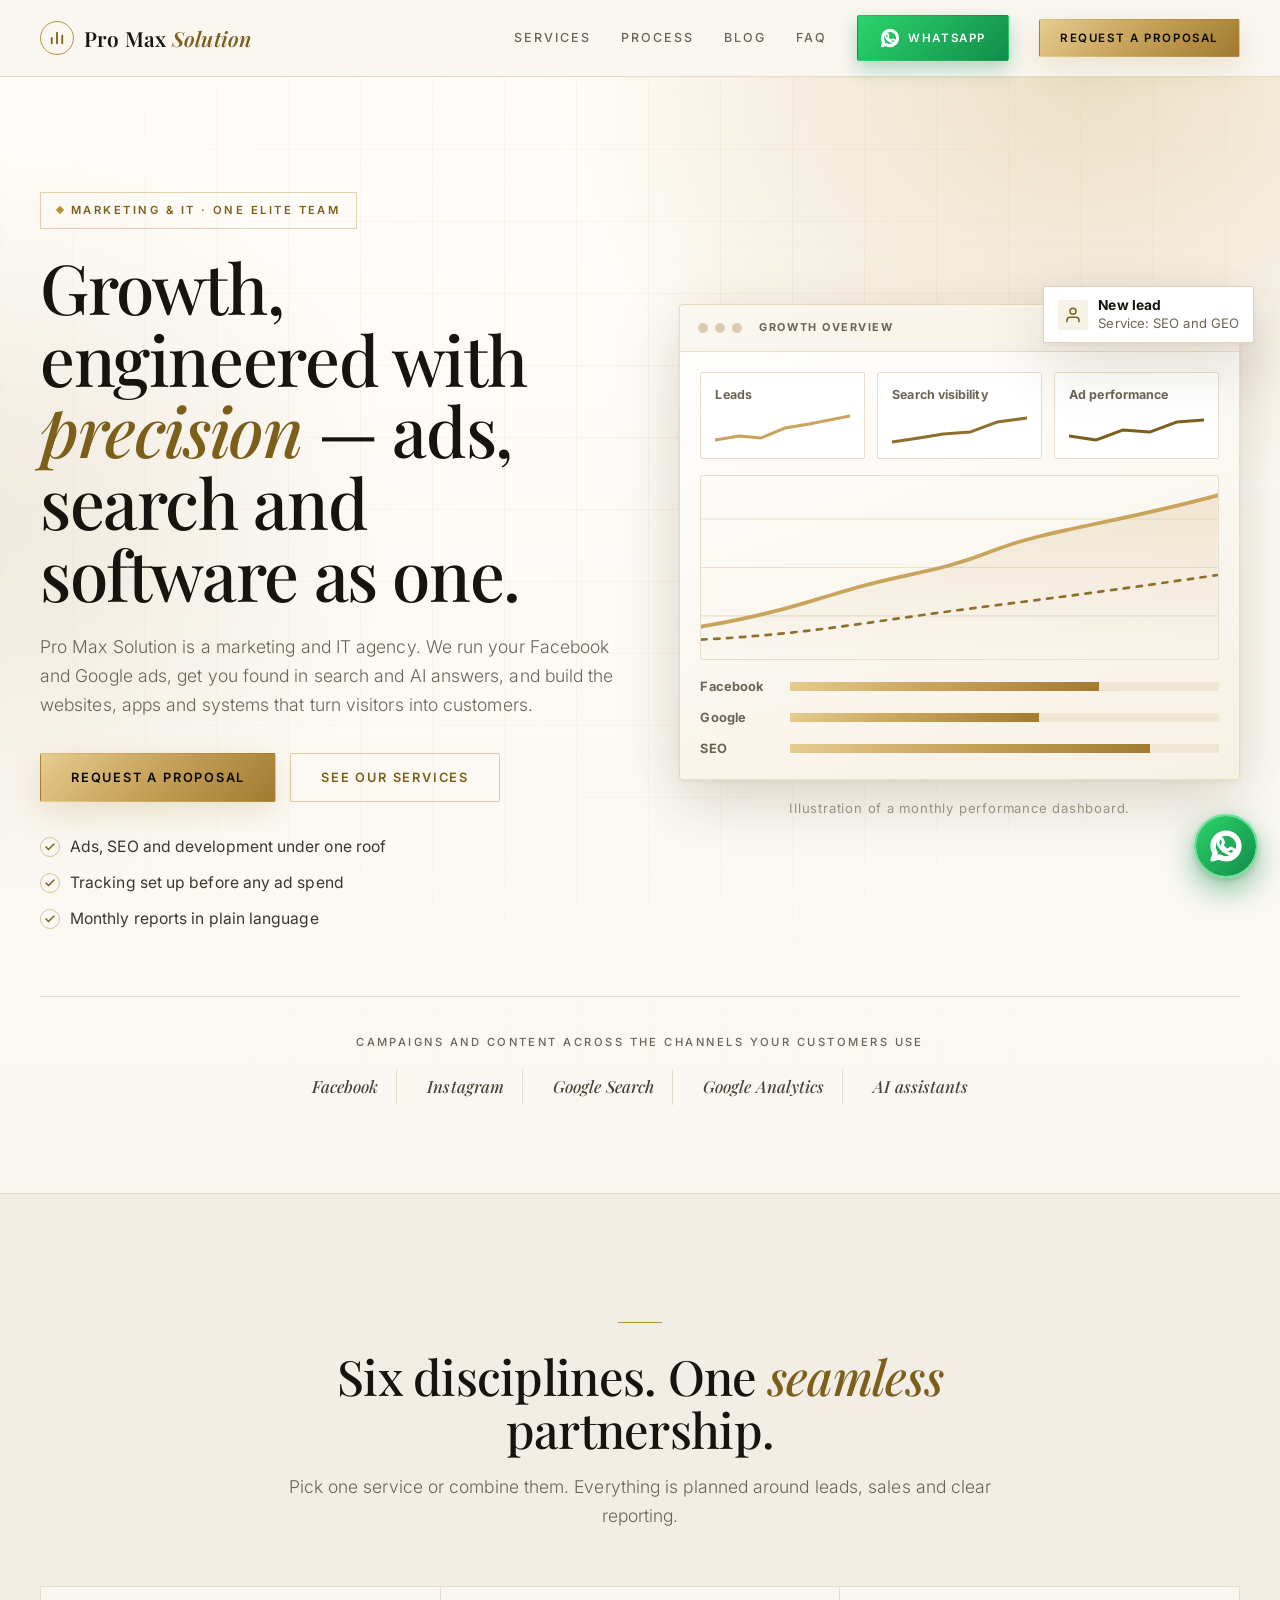
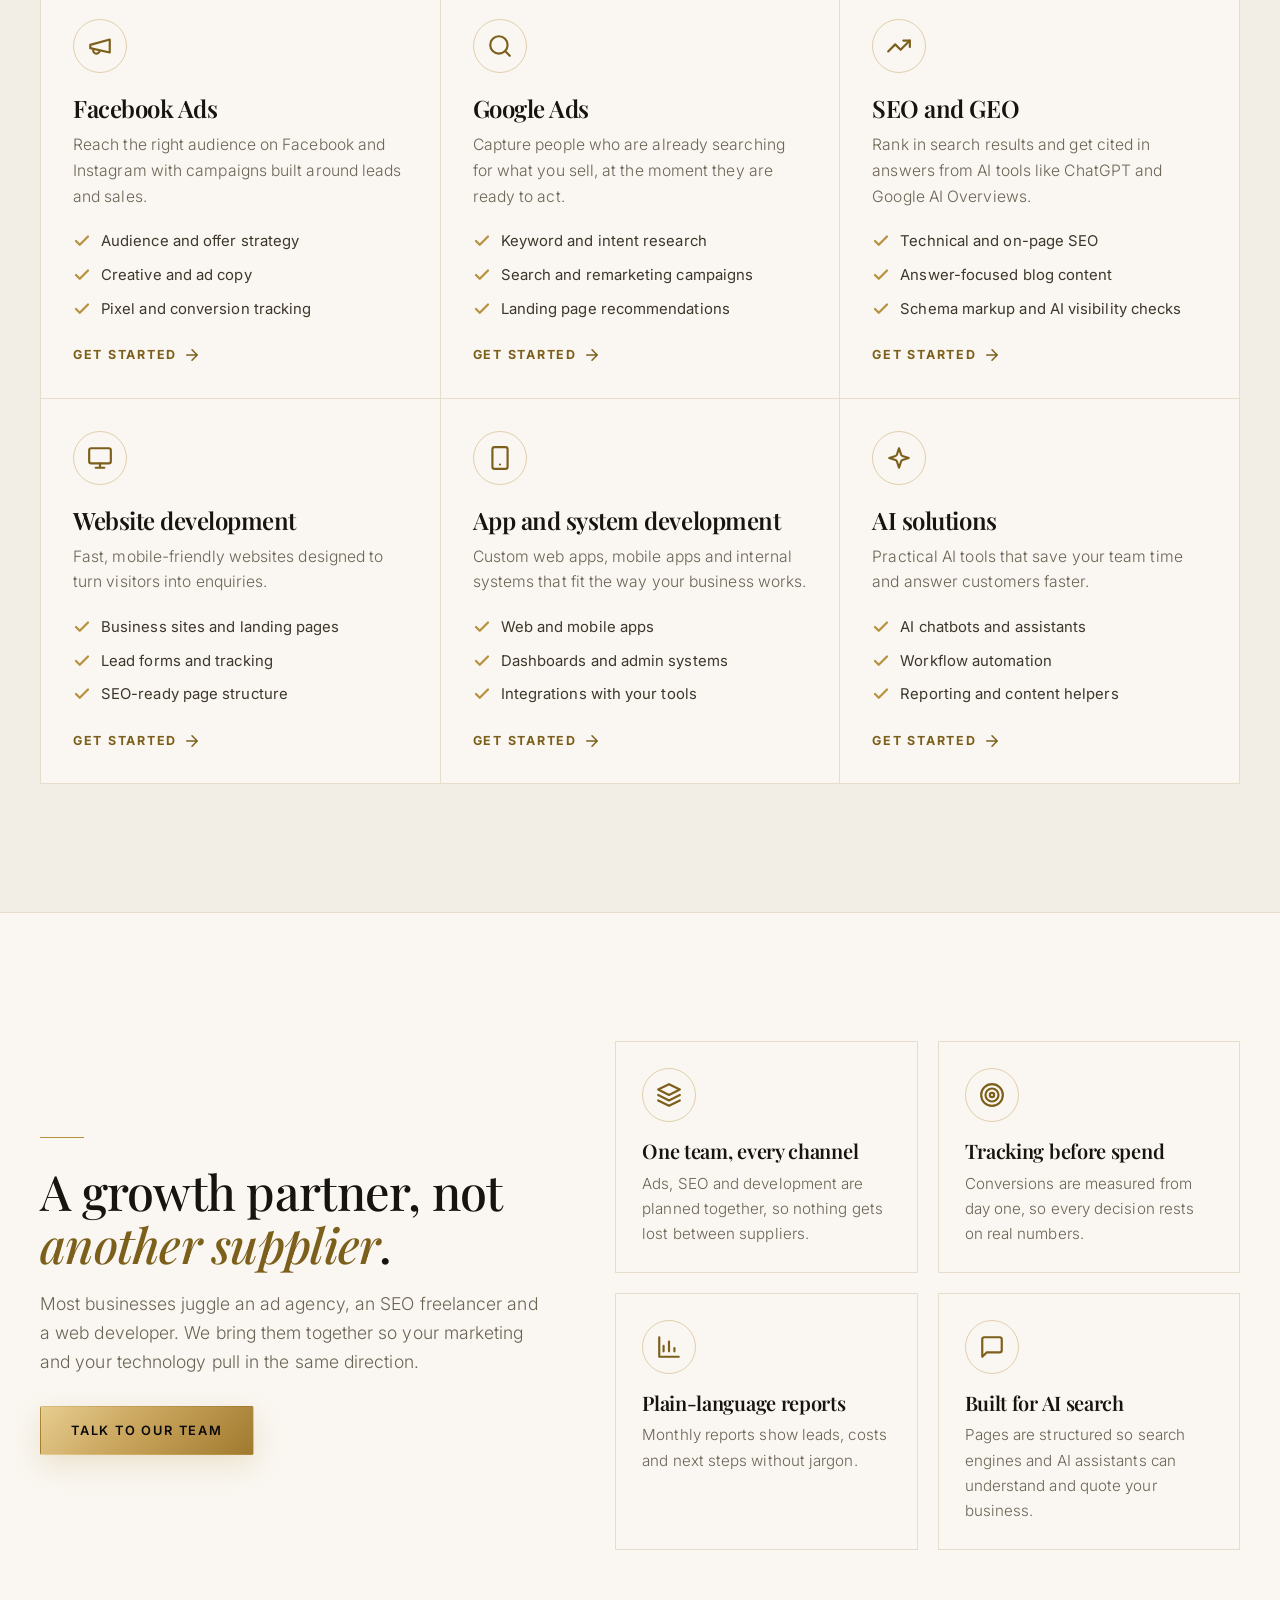
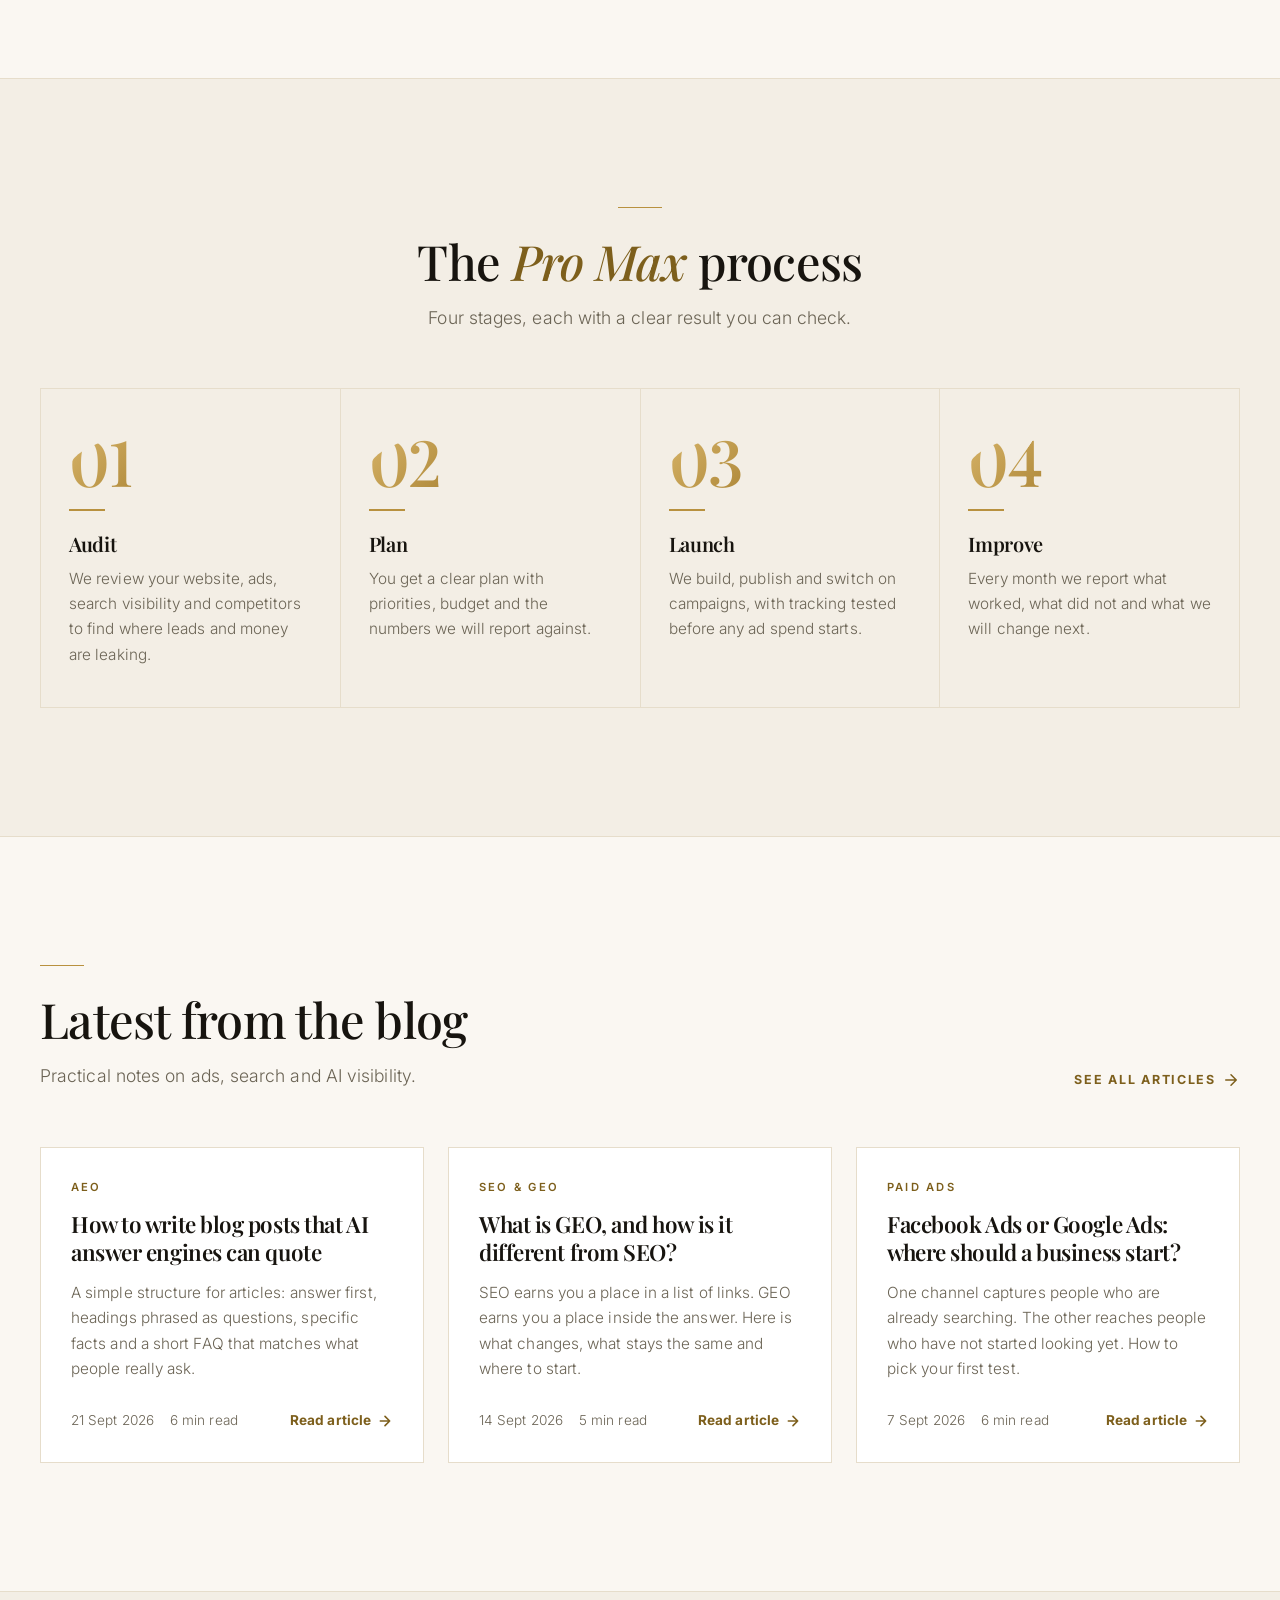
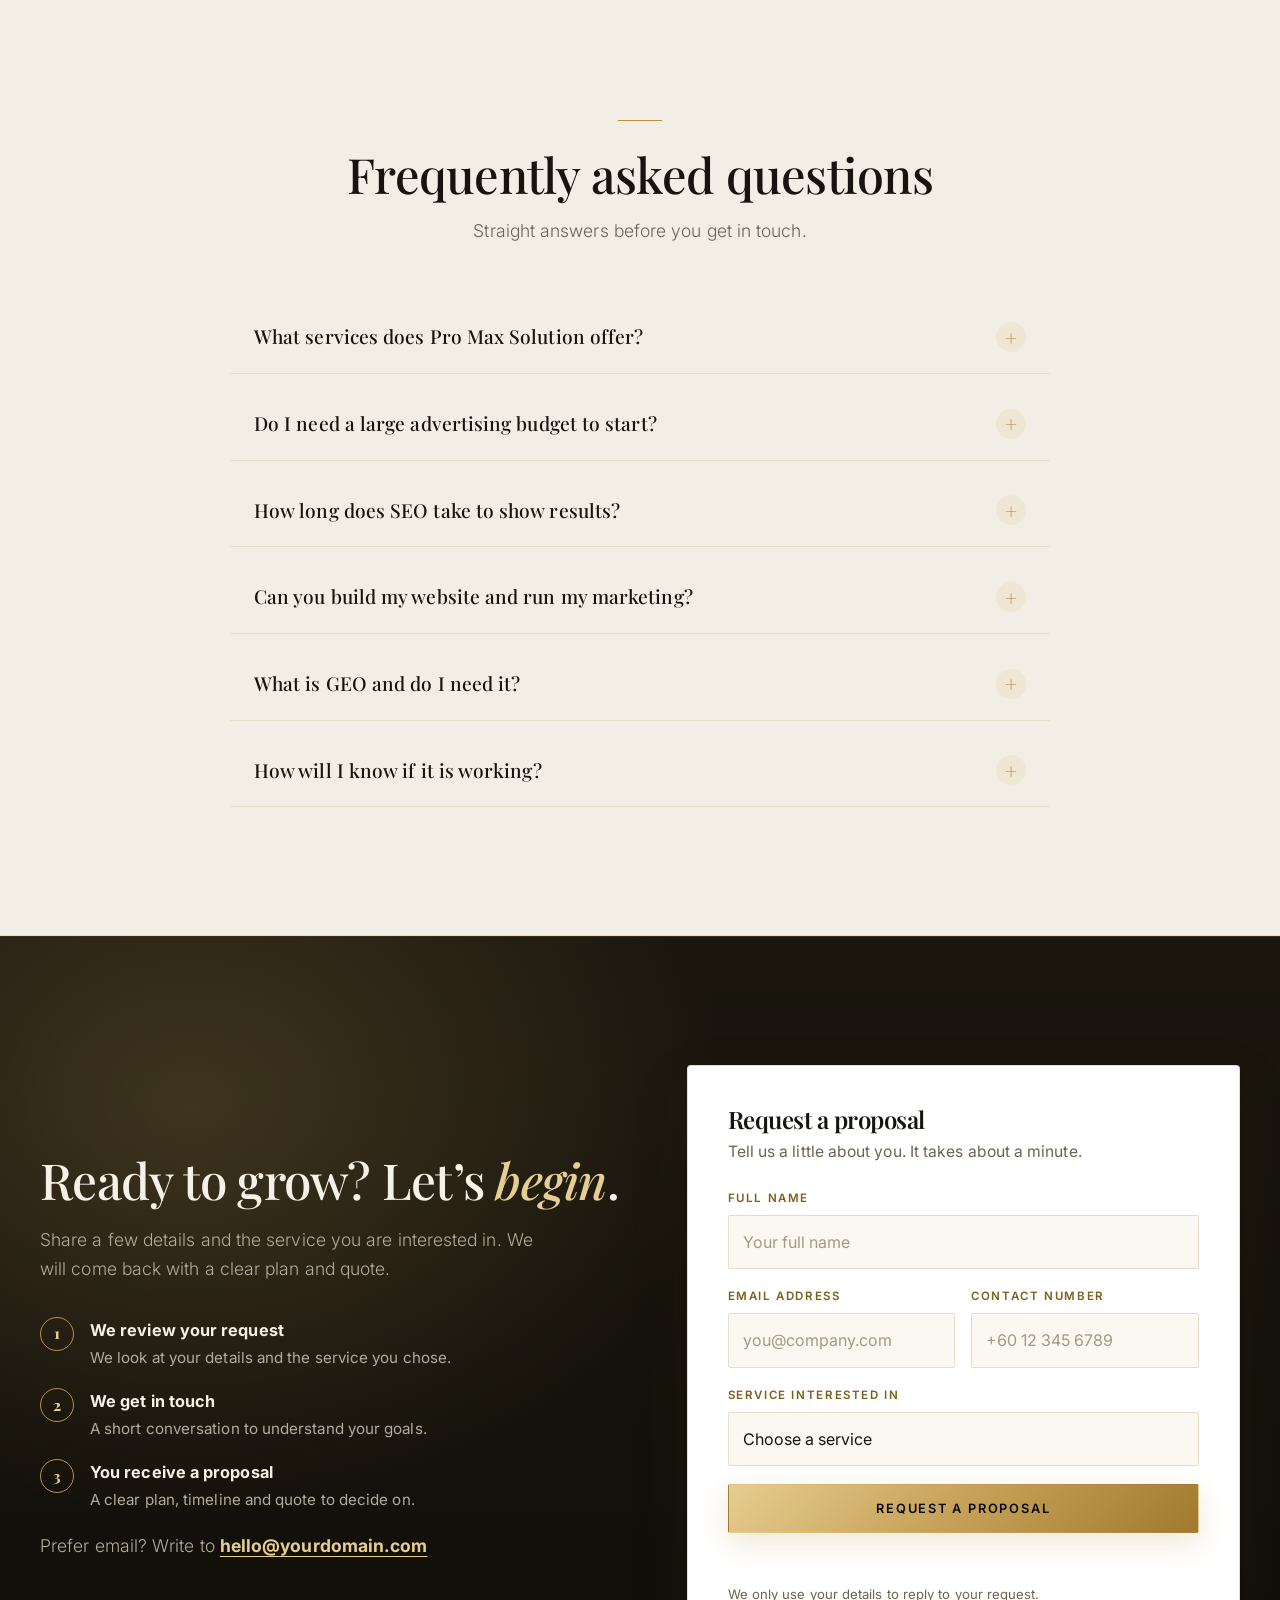
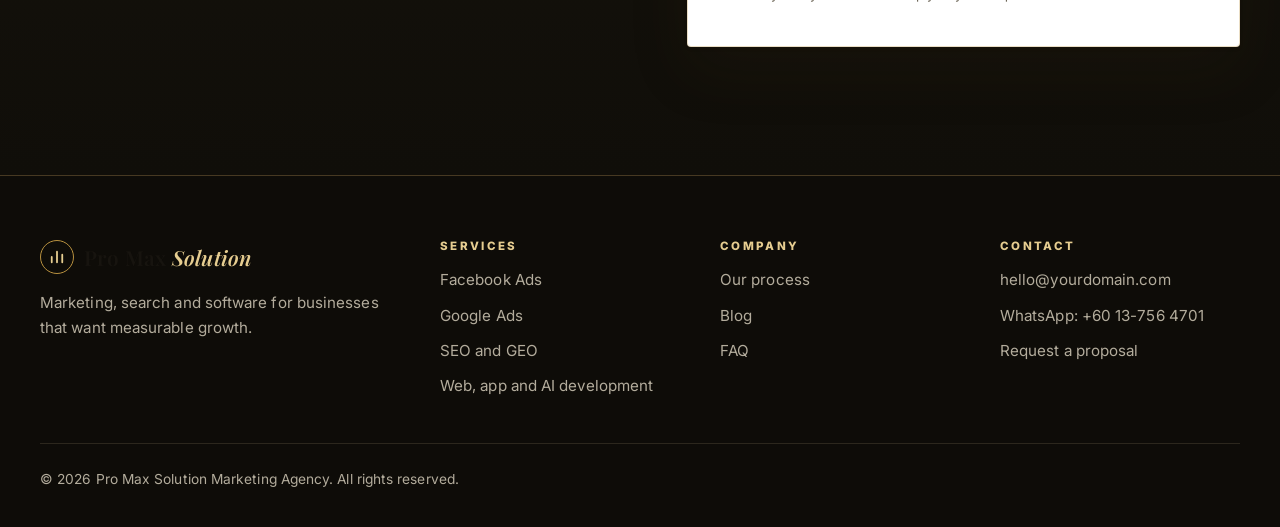
==== promax-website/index.html @ 19b5c24f "Add files via upload" ====
<!DOCTYPE html>
<html lang="en">
<head>
  <meta charset="utf-8">
  <meta name="viewport" content="width=device-width, initial-scale=1">
  <title>Pro Max Solution Marketing Agency | Facebook Ads, Google Ads, SEO and AI Development</title>
  <meta name="description" content="Pro Max Solution Marketing Agency runs Facebook Ads and Google Ads, builds SEO and GEO visibility, and develops websites, apps, systems and AI tools for growing businesses.">
  <link rel="canonical" href="https://www.yourdomain.com/">

  <meta property="og:type" content="website">
  <meta property="og:site_name" content="Pro Max Solution Marketing Agency">
  <meta property="og:title" content="Pro Max Solution Marketing Agency | Facebook Ads, Google Ads, SEO and AI Development">
  <meta property="og:description" content="Pro Max Solution Marketing Agency runs Facebook Ads and Google Ads, builds SEO and GEO visibility, and develops websites, apps, systems and AI tools for growing businesses.">
  <meta property="og:url" content="https://www.yourdomain.com/">
  <meta name="theme-color" content="#faf7f2">

  <link rel="icon" href="data:image/svg+xml,%3Csvg xmlns='http://www.w3.org/2000/svg' viewBox='0 0 64 64'%3E%3Crect width='64' height='64' rx='16' fill='%2308080a' stroke='%23c9a45c' stroke-width='3'/%3E%3Cpath d='M18 46V32M32 46V18M46 46V26' stroke='%23e3c884' stroke-width='6' stroke-linecap='round'/%3E%3C/svg%3E">
  <link rel="preconnect" href="https://fonts.googleapis.com">
  <link rel="preconnect" href="https://fonts.gstatic.com" crossorigin>
  <link href="https://fonts.googleapis.com/css2?family=Inter:wght@300;400;500;600&family=Playfair+Display:ital,wght@0,500;0,600;1,500&display=swap" rel="stylesheet">
  <link rel="stylesheet" href="assets/css/style.css">
  <script type="application/ld+json">
{
  "@context": "https://schema.org",
  "@graph": [
    {
      "@type": "Organization",
      "name": "Pro Max Solution Marketing Agency",
      "url": "https://www.yourdomain.com/",
      "email": "hello@yourdomain.com",
      "description": "Marketing agency offering Facebook Ads, Google Ads, SEO and GEO, and website, app, system and AI development."
    },
    {
      "@type": "FAQPage",
      "mainEntity": [
        {
          "@type": "Question",
          "name": "What services does Pro Max Solution offer?",
          "acceptedAnswer": {
            "@type": "Answer",
            "text": "We run Facebook Ads and Google Ads, provide SEO and GEO, and develop websites, apps, business systems and AI tools."
          }
        },
        {
          "@type": "Question",
          "name": "Do I need a large advertising budget to start?",
          "acceptedAnswer": {
            "@type": "Answer",
            "text": "No. We recommend starting with one channel and a budget large enough to collect useful data, then scaling what works. The right amount depends on your industry and goals."
          }
        },
        {
          "@type": "Question",
          "name": "How long does SEO take to show results?",
          "acceptedAnswer": {
            "@type": "Answer",
            "text": "SEO usually takes months rather than days. Technical fixes can show sooner, while content and authority build over time. We report progress every month so you can see what is changing."
          }
        },
        {
          "@type": "Question",
          "name": "Can you build my website and run my marketing?",
          "acceptedAnswer": {
            "@type": "Answer",
            "text": "Yes. We handle both, so your website is built with tracking, speed and lead capture in mind from the start."
          }
        },
        {
          "@type": "Question",
          "name": "What is GEO and do I need it?",
          "acceptedAnswer": {
            "@type": "Answer",
            "text": "GEO (generative engine optimisation) helps your business get mentioned and cited in answers from AI tools such as ChatGPT and Google's AI Overviews. It builds on SEO and is worth adding if your customers use AI assistants to research what to buy."
          }
        },
        {
          "@type": "Question",
          "name": "How will I know if it is working?",
          "acceptedAnswer": {
            "@type": "Answer",
            "text": "You receive a monthly report in plain language showing leads, cost per lead and the actions we took, plus what we plan to change next."
          }
        }
      ]
    }
  ]
}
  </script>
</head>
<body>
  <a class="skip-link" href="#main">Skip to content</a>

  <header class="site-header">
    <div class="container site-header__inner">
      <a class="brand" href="index.html" aria-label="Pro Max Solution home"><span class="brand__mark" aria-hidden="true"><svg viewBox="0 0 24 24" width="18" height="18" fill="none" stroke="#e3c884" stroke-width="2.4" stroke-linecap="round"><path d="M5 19v-7M12 19V5M19 19V9"/></svg></span><span>Pro Max <b>Solution</b></span></a>
      <button class="nav-toggle" type="button" aria-expanded="false" aria-controls="site-nav">Menu</button>
      <nav class="nav" id="site-nav" aria-label="Main">
        <a href="index.html#services">Services</a>
        <a href="index.html#process">Process</a>
        <a href="blog.html">Blog</a>
        <a href="index.html#faq">FAQ</a>
        <a class="btn btn--whatsapp btn--sm" href="https://wa.me/60137564701?text=Hi%20Pro%20Max%20Solution,%20I%20would%20like%20to%20know%20more%20about%20your%20services." target="_blank" rel="noopener"><svg class="icon" viewBox="0 0 24 24" aria-hidden="true" fill="currentColor"><path d="M17.47 14.38c-.29-.15-1.7-.84-1.96-.93-.26-.1-.46-.15-.65.15-.2.29-.75.93-.92 1.12-.17.2-.34.22-.63.08-.29-.15-1.22-.45-2.32-1.43-.86-.76-1.44-1.71-1.6-2-.17-.29-.02-.45.13-.6.13-.13.29-.34.43-.51.15-.17.2-.29.29-.49.1-.2.05-.37-.02-.51-.08-.15-.65-1.58-.9-2.16-.24-.57-.48-.5-.65-.5-.17-.01-.36-.01-.56-.01s-.51.08-.78.37c-.26.29-1.01.99-1.01 2.42s1.04 2.81 1.18 3c.15.2 2.05 3.13 4.97 4.39.69.3 1.24.48 1.66.61.7.22 1.34.19 1.84.12.56-.08 1.7-.7 1.94-1.37.24-.68.24-1.26.17-1.38-.07-.12-.26-.19-.55-.34z"/><path d="M12.01 2C6.5 2 2 6.48 2 11.98c0 1.87.51 3.63 1.4 5.14L2 22l5.03-1.32a9.98 9.98 0 0 0 4.98 1.32h.01c5.5 0 10-4.48 10-9.98C22.02 6.48 17.52 2 12.01 2zm0 18.18h-.01a8.2 8.2 0 0 1-4.18-1.15l-.3-.18-3.11.82.83-3.02-.2-.31a8.17 8.17 0 0 1-1.26-4.36c0-4.53 3.7-8.22 8.24-8.22 2.2 0 4.27.86 5.83 2.42a8.16 8.16 0 0 1 2.41 5.8c0 4.53-3.71 8.2-8.25 8.2z"/></svg><span>WhatsApp</span></a>
        <a class="btn btn--primary btn--sm" href="index.html#contact">Request a proposal</a>
      </nav>
    </div>
  </header>

  <svg width="0" height="0" style="position:absolute" aria-hidden="true" focusable="false"><defs><symbol id="i-megaphone" viewBox="0 0 24 24"><path d="m3 11 18-5v12L3 14v-3z"/><path d="M11.6 16.8a3 3 0 1 1-5.8-1.6"/></symbol><symbol id="i-search" viewBox="0 0 24 24"><circle cx="11" cy="11" r="8"/><path d="m21 21-4.3-4.3"/></symbol><symbol id="i-trend" viewBox="0 0 24 24"><polyline points="22 7 13.5 15.5 8.5 10.5 2 17"/><polyline points="16 7 22 7 22 13"/></symbol><symbol id="i-monitor" viewBox="0 0 24 24"><rect width="20" height="14" x="2" y="3" rx="2"/><path d="M8 21h8M12 17v4"/></symbol><symbol id="i-phone" viewBox="0 0 24 24"><rect width="14" height="20" x="5" y="2" rx="2"/><path d="M12 18h.01"/></symbol><symbol id="i-sparkles" viewBox="0 0 24 24"><path d="m12 3-1.9 5.8a2 2 0 0 1-1.3 1.3L3 12l5.8 1.9a2 2 0 0 1 1.3 1.3L12 21l1.9-5.8a2 2 0 0 1 1.3-1.3L21 12l-5.8-1.9a2 2 0 0 1-1.3-1.3z"/></symbol><symbol id="i-layers" viewBox="0 0 24 24"><path d="m12 2 10 5-10 5L2 7l10-5z"/><path d="m2 17 10 5 10-5"/><path d="m2 12 10 5 10-5"/></symbol><symbol id="i-target" viewBox="0 0 24 24"><circle cx="12" cy="12" r="10"/><circle cx="12" cy="12" r="6"/><circle cx="12" cy="12" r="2"/></symbol><symbol id="i-chart" viewBox="0 0 24 24"><path d="M3 3v18h18"/><path d="M7 16v-5M12 16V7M17 16v-3"/></symbol><symbol id="i-chat" viewBox="0 0 24 24"><path d="M21 15a2 2 0 0 1-2 2H7l-4 4V5a2 2 0 0 1 2-2h14a2 2 0 0 1 2 2z"/></symbol><symbol id="i-check" viewBox="0 0 24 24"><polyline points="20 6 9 17 4 12"/></symbol><symbol id="i-arrow" viewBox="0 0 24 24"><path d="M5 12h14M12 5l7 7-7 7"/></symbol><symbol id="i-user" viewBox="0 0 24 24"><path d="M20 21v-2a4 4 0 0 0-4-4H8a4 4 0 0 0-4 4v2"/><circle cx="12" cy="7" r="4"/></symbol></defs></svg>

  <main id="main">
    <section class="hero" aria-labelledby="hero-title">
      <div class="container">
        <div class="hero__grid">
          <div>
            <span class="badge">Marketing &amp; IT · One Elite Team</span>
            <h1 id="hero-title">Growth, engineered with <em>precision</em> &mdash; ads, search and software as one.</h1>
            <p class="hero__lead">Pro Max Solution is a marketing and IT agency. We run your Facebook and Google ads, get you found in search and AI answers, and build the websites, apps and systems that turn visitors into customers.</p>
            <div class="hero__actions">
              <a class="btn btn--primary" href="#contact">Request a proposal</a>
              <a class="btn btn--secondary" href="#services">See our services</a>
            </div>
            <ul class="checks">
              <li><svg class="icon" aria-hidden="true"><use href="#i-check"/></svg>Ads, SEO and development under one roof</li>
              <li><svg class="icon" aria-hidden="true"><use href="#i-check"/></svg>Tracking set up before any ad spend</li>
              <li><svg class="icon" aria-hidden="true"><use href="#i-check"/></svg>Monthly reports in plain language</li>
            </ul>
          </div>
          <div class="hero__visual">
            <div class="mock" role="img" aria-label="Illustration of a marketing performance dashboard">
              <div class="mock__bar"><i></i><i></i><i></i><em>Growth overview</em></div>
              <div class="mock__body">
                <div class="mock__tiles">
                  <div class="tile"><span class="tile__label">Leads</span>
                    <svg viewBox="0 0 100 34" preserveAspectRatio="none"><polyline points="0,28 18,24 34,26 52,16 70,12 100,4" fill="none" stroke="#c9a45c" stroke-width="3" stroke-linecap="round" stroke-linejoin="round"/></svg></div>
                  <div class="tile"><span class="tile__label">Search visibility</span>
                    <svg viewBox="0 0 100 34" preserveAspectRatio="none"><polyline points="0,30 20,26 38,22 58,20 78,10 100,6" fill="none" stroke="#8f6f2d" stroke-width="3" stroke-linecap="round" stroke-linejoin="round"/></svg></div>
                  <div class="tile"><span class="tile__label">Ad performance</span>
                    <svg viewBox="0 0 100 34" preserveAspectRatio="none"><polyline points="0,24 20,28 40,18 60,20 80,10 100,8" fill="none" stroke="#7d5f1c" stroke-width="3" stroke-linecap="round" stroke-linejoin="round"/></svg></div>
                </div>
                <svg class="mock__chart" viewBox="0 0 480 170">
                  <defs><linearGradient id="mock-fill" x1="0" x2="0" y1="0" y2="1"><stop offset="0" stop-color="#c9a45c" stop-opacity=".22"/><stop offset="1" stop-color="#c9a45c" stop-opacity="0"/></linearGradient></defs>
                  <g stroke="#e9dfca" stroke-width="1"><path d="M0 40H480M0 85H480M0 130H480"/></g>
                  <path d="M0 140C60 130 90 120 140 105S220 90 270 70S380 45 480 18V170H0Z" fill="url(#mock-fill)"/>
                  <path d="M0 140C60 130 90 120 140 105S220 90 270 70S380 45 480 18" fill="none" stroke="#c9a45c" stroke-width="3.5" stroke-linecap="round"/>
                  <path d="M0 152C80 148 130 140 200 130S330 114 480 92" fill="none" stroke="#8f6f2d" stroke-width="2.5" stroke-dasharray="5 7" stroke-linecap="round"/>
                </svg>
                <div class="mock__bars">
                  <div class="mock__bar-row">Facebook<div class="mock__track"><b style="width:72%"></b></div></div>
                  <div class="mock__bar-row">Google<div class="mock__track"><b style="width:58%"></b></div></div>
                  <div class="mock__bar-row">SEO<div class="mock__track"><b style="width:84%"></b></div></div>
                </div>
              </div>
            </div>
            <div class="float-chip float-chip--a" aria-hidden="true"><svg class="icon" aria-hidden="true"><use href="#i-user"/></svg><div><strong>New lead</strong><span>Service: SEO and GEO</span></div></div>
            <p class="hero__caption">Illustration of a monthly performance dashboard.</p>
          </div>
        </div>

        <div class="strip">
          <p>Campaigns and content across the channels your customers use</p>
          <ul>
            <li>Facebook</li>
            <li>Instagram</li>
            <li>Google Search</li>
            <li>Google Analytics</li>
            <li>AI assistants</li>
          </ul>
        </div>
      </div>
    </section>

    <section class="section section--soft" id="services" aria-labelledby="services-title">
      <div class="container">
        <div class="section__head">
          <h2 id="services-title">Six disciplines. One <em>seamless</em> partnership.</h2>
          <p>Pick one service or combine them. Everything is planned around leads, sales and clear reporting.</p>
        </div>
        <div class="svc-grid">
          <article class="svc">
            <div class="icon-tile"><svg class="icon" aria-hidden="true"><use href="#i-megaphone"/></svg></div>
            <h3>Facebook Ads</h3>
            <p>Reach the right audience on Facebook and Instagram with campaigns built around leads and sales.</p>
            <ul>
              <li><svg class="icon" aria-hidden="true"><use href="#i-check"/></svg><span>Audience and offer strategy</span></li>
              <li><svg class="icon" aria-hidden="true"><use href="#i-check"/></svg><span>Creative and ad copy</span></li>
              <li><svg class="icon" aria-hidden="true"><use href="#i-check"/></svg><span>Pixel and conversion tracking</span></li>
            </ul>
            <a class="text-link" href="#contact">Get started<svg class="icon" viewBox="0 0 24 24" aria-hidden="true"><path d="M5 12h14M12 5l7 7-7 7"/></svg></a>
          </article>
          <article class="svc">
            <div class="icon-tile"><svg class="icon" aria-hidden="true"><use href="#i-search"/></svg></div>
            <h3>Google Ads</h3>
            <p>Capture people who are already searching for what you sell, at the moment they are ready to act.</p>
            <ul>
              <li><svg class="icon" aria-hidden="true"><use href="#i-check"/></svg><span>Keyword and intent research</span></li>
              <li><svg class="icon" aria-hidden="true"><use href="#i-check"/></svg><span>Search and remarketing campaigns</span></li>
              <li><svg class="icon" aria-hidden="true"><use href="#i-check"/></svg><span>Landing page recommendations</span></li>
            </ul>
            <a class="text-link" href="#contact">Get started<svg class="icon" viewBox="0 0 24 24" aria-hidden="true"><path d="M5 12h14M12 5l7 7-7 7"/></svg></a>
          </article>
          <article class="svc">
            <div class="icon-tile"><svg class="icon" aria-hidden="true"><use href="#i-trend"/></svg></div>
            <h3>SEO and GEO</h3>
            <p>Rank in search results and get cited in answers from AI tools like ChatGPT and Google AI Overviews.</p>
            <ul>
              <li><svg class="icon" aria-hidden="true"><use href="#i-check"/></svg><span>Technical and on-page SEO</span></li>
              <li><svg class="icon" aria-hidden="true"><use href="#i-check"/></svg><span>Answer-focused blog content</span></li>
              <li><svg class="icon" aria-hidden="true"><use href="#i-check"/></svg><span>Schema markup and AI visibility checks</span></li>
            </ul>
            <a class="text-link" href="#contact">Get started<svg class="icon" viewBox="0 0 24 24" aria-hidden="true"><path d="M5 12h14M12 5l7 7-7 7"/></svg></a>
          </article>
          <article class="svc">
            <div class="icon-tile"><svg class="icon" aria-hidden="true"><use href="#i-monitor"/></svg></div>
            <h3>Website development</h3>
            <p>Fast, mobile-friendly websites designed to turn visitors into enquiries.</p>
            <ul>
              <li><svg class="icon" aria-hidden="true"><use href="#i-check"/></svg><span>Business sites and landing pages</span></li>
              <li><svg class="icon" aria-hidden="true"><use href="#i-check"/></svg><span>Lead forms and tracking</span></li>
              <li><svg class="icon" aria-hidden="true"><use href="#i-check"/></svg><span>SEO-ready page structure</span></li>
            </ul>
            <a class="text-link" href="#contact">Get started<svg class="icon" viewBox="0 0 24 24" aria-hidden="true"><path d="M5 12h14M12 5l7 7-7 7"/></svg></a>
          </article>
          <article class="svc">
            <div class="icon-tile"><svg class="icon" aria-hidden="true"><use href="#i-phone"/></svg></div>
            <h3>App and system development</h3>
            <p>Custom web apps, mobile apps and internal systems that fit the way your business works.</p>
            <ul>
              <li><svg class="icon" aria-hidden="true"><use href="#i-check"/></svg><span>Web and mobile apps</span></li>
              <li><svg class="icon" aria-hidden="true"><use href="#i-check"/></svg><span>Dashboards and admin systems</span></li>
              <li><svg class="icon" aria-hidden="true"><use href="#i-check"/></svg><span>Integrations with your tools</span></li>
            </ul>
            <a class="text-link" href="#contact">Get started<svg class="icon" viewBox="0 0 24 24" aria-hidden="true"><path d="M5 12h14M12 5l7 7-7 7"/></svg></a>
          </article>
          <article class="svc">
            <div class="icon-tile"><svg class="icon" aria-hidden="true"><use href="#i-sparkles"/></svg></div>
            <h3>AI solutions</h3>
            <p>Practical AI tools that save your team time and answer customers faster.</p>
            <ul>
              <li><svg class="icon" aria-hidden="true"><use href="#i-check"/></svg><span>AI chatbots and assistants</span></li>
              <li><svg class="icon" aria-hidden="true"><use href="#i-check"/></svg><span>Workflow automation</span></li>
              <li><svg class="icon" aria-hidden="true"><use href="#i-check"/></svg><span>Reporting and content helpers</span></li>
            </ul>
            <a class="text-link" href="#contact">Get started<svg class="icon" viewBox="0 0 24 24" aria-hidden="true"><path d="M5 12h14M12 5l7 7-7 7"/></svg></a>
          </article>
        </div>
      </div>
    </section>

    <section class="section" id="why" aria-labelledby="why-title">
      <div class="container why">
        <div class="why__intro">
          <h2 id="why-title">A growth partner, not <em>another supplier</em>.</h2>
          <p>Most businesses juggle an ad agency, an SEO freelancer and a web developer. We bring them together so your marketing and your technology pull in the same direction.</p>
          <a class="btn btn--primary" href="#contact">Talk to our team</a>
        </div>
        <div class="why__grid">
            <div class="why__item">
              <div class="icon-tile"><svg class="icon" aria-hidden="true"><use href="#i-layers"/></svg></div>
              <h3>One team, every channel</h3>
              <p>Ads, SEO and development are planned together, so nothing gets lost between suppliers.</p>
            </div>
            <div class="why__item">
              <div class="icon-tile"><svg class="icon" aria-hidden="true"><use href="#i-target"/></svg></div>
              <h3>Tracking before spend</h3>
              <p>Conversions are measured from day one, so every decision rests on real numbers.</p>
            </div>
            <div class="why__item">
              <div class="icon-tile"><svg class="icon" aria-hidden="true"><use href="#i-chart"/></svg></div>
              <h3>Plain-language reports</h3>
              <p>Monthly reports show leads, costs and next steps without jargon.</p>
            </div>
            <div class="why__item">
              <div class="icon-tile"><svg class="icon" aria-hidden="true"><use href="#i-chat"/></svg></div>
              <h3>Built for AI search</h3>
              <p>Pages are structured so search engines and AI assistants can understand and quote your business.</p>
            </div>
        </div>
      </div>
    </section>

    <section class="section section--soft" id="process" aria-labelledby="process-title">
      <div class="container">
        <div class="section__head">
          <h2 id="process-title">The <em>Pro Max</em> process</h2>
          <p>Four stages, each with a clear result you can check.</p>
        </div>
        <ol class="process">
          <li class="step">
            <span class="step__num" aria-hidden="true">01</span>
            <h3>Audit</h3>
            <p>We review your website, ads, search visibility and competitors to find where leads and money are leaking.</p>
          </li>
          <li class="step">
            <span class="step__num" aria-hidden="true">02</span>
            <h3>Plan</h3>
            <p>You get a clear plan with priorities, budget and the numbers we will report against.</p>
          </li>
          <li class="step">
            <span class="step__num" aria-hidden="true">03</span>
            <h3>Launch</h3>
            <p>We build, publish and switch on campaigns, with tracking tested before any ad spend starts.</p>
          </li>
          <li class="step">
            <span class="step__num" aria-hidden="true">04</span>
            <h3>Improve</h3>
            <p>Every month we report what worked, what did not and what we will change next.</p>
          </li>
        </ol>
      </div>
    </section>

    <section class="section" id="blog" aria-labelledby="blog-title">
      <div class="container">
        <div class="section__head section__head--row">
          <div>
            <h2 id="blog-title">Latest from the blog</h2>
            <p>Practical notes on ads, search and AI visibility.</p>
          </div>
          <a class="text-link" href="blog.html">See all articles<svg class="icon" viewBox="0 0 24 24" aria-hidden="true"><path d="M5 12h14M12 5l7 7-7 7"/></svg></a>
        </div>
        <div class="post-grid" id="latest-posts">
          <noscript><p class="empty-note">Turn on JavaScript to see the latest articles, or open the <a class="text-link" href="blog.html">blog page</a>.</p></noscript>
        </div>
      </div>
    </section>

    <section class="section section--soft" id="faq" aria-labelledby="faq-title">
      <div class="container">
        <div class="section__head">
          <h2 id="faq-title">Frequently asked questions</h2>
          <p>Straight answers before you get in touch.</p>
        </div>
        <div class="faq-list">
          <details>
            <summary>What services does Pro Max Solution offer?</summary>
            <p>We run Facebook Ads and Google Ads, provide SEO and GEO, and develop websites, apps, business systems and AI tools.</p>
          </details>
          <details>
            <summary>Do I need a large advertising budget to start?</summary>
            <p>No. We recommend starting with one channel and a budget large enough to collect useful data, then scaling what works. The right amount depends on your industry and goals.</p>
          </details>
          <details>
            <summary>How long does SEO take to show results?</summary>
            <p>SEO usually takes months rather than days. Technical fixes can show sooner, while content and authority build over time. We report progress every month so you can see what is changing.</p>
          </details>
          <details>
            <summary>Can you build my website and run my marketing?</summary>
            <p>Yes. We handle both, so your website is built with tracking, speed and lead capture in mind from the start.</p>
          </details>
          <details>
            <summary>What is GEO and do I need it?</summary>
            <p>GEO (generative engine optimisation) helps your business get mentioned and cited in answers from AI tools such as ChatGPT and Google's AI Overviews. It builds on SEO and is worth adding if your customers use AI assistants to research what to buy.</p>
          </details>
          <details>
            <summary>How will I know if it is working?</summary>
            <p>You receive a monthly report in plain language showing leads, cost per lead and the actions we took, plus what we plan to change next.</p>
          </details>
        </div>
      </div>
    </section>

    <section class="section section--cta" id="contact" aria-labelledby="contact-title">
      <div class="container contact">
        <div class="contact__intro">
          <h2 id="contact-title">Ready to grow? Let&rsquo;s <em>begin</em>.</h2>
          <p>Share a few details and the service you are interested in. We will come back with a clear plan and quote.</p>
          <ol class="next">
            <li><span class="next__num" aria-hidden="true">1</span><div><strong>We review your request</strong><span>We look at your details and the service you chose.</span></div></li>
            <li><span class="next__num" aria-hidden="true">2</span><div><strong>We get in touch</strong><span>A short conversation to understand your goals.</span></div></li>
            <li><span class="next__num" aria-hidden="true">3</span><div><strong>You receive a proposal</strong><span>A clear plan, timeline and quote to decide on.</span></div></li>
          </ol>
          <p class="contact__direct">Prefer email? Write to <a href="mailto:hello@yourdomain.com">hello@yourdomain.com</a></p>
        </div>

        <div class="form-card">
          <h3>Request a proposal</h3>
          <p class="form-card__sub">Tell us a little about you. It takes about a minute.</p>
          <form id="lead-form" novalidate>
            <div class="field">
              <label for="name">Full name</label>
              <input id="name" name="name" type="text" autocomplete="name" placeholder="Your full name" required>
            </div>
            <div class="form-row">
              <div class="field">
                <label for="email">Email address</label>
                <input id="email" name="email" type="email" autocomplete="email" placeholder="you@company.com" required>
              </div>
              <div class="field">
                <label for="phone">Contact number</label>
                <input id="phone" name="phone" type="tel" autocomplete="tel" inputmode="tel" placeholder="+60 12 345 6789" pattern="[0-9+()\s\-]{7,20}" title="Enter a valid phone number, for example +60 12 345 6789" required>
              </div>
            </div>
            <div class="field">
              <label for="service">Service interested in</label>
              <select id="service" name="service" required>
                <option value="" selected disabled>Choose a service</option>
                <option>Facebook Ads</option>
                <option>Google Ads</option>
                <option>SEO and GEO</option>
                <option>Website development</option>
                <option>App development</option>
                <option>System development</option>
                <option>AI development</option>
                <option>Not sure yet</option>
              </select>
            </div>

            <div class="hp" aria-hidden="true">
              <label for="website">Leave this field empty</label>
              <input id="website" name="website" type="text" tabindex="-1" autocomplete="off">
            </div>

            <button class="btn btn--primary btn--block" type="submit">Request a proposal</button>
            <p class="form-status" id="form-status" role="status" aria-live="polite"></p>
            <p class="form-note">We only use your details to reply to your request.</p>
          </form>
        </div>
      </div>
    </section>
  </main>

  <footer class="site-footer">
    <div class="container">
      <div class="footer-grid">
        <div>
          <a class="brand" href="index.html"><span class="brand__mark" aria-hidden="true"><svg viewBox="0 0 24 24" width="18" height="18" fill="none" stroke="#e3c884" stroke-width="2.4" stroke-linecap="round"><path d="M5 19v-7M12 19V5M19 19V9"/></svg></span><span>Pro Max <b>Solution</b></span></a>
          <p class="footer-about">Marketing, search and software for businesses that want measurable growth.</p>
        </div>
        <div>
          <h2>Services</h2>
          <ul>
            <li><a href="index.html#services">Facebook Ads</a></li>
            <li><a href="index.html#services">Google Ads</a></li>
            <li><a href="index.html#services">SEO and GEO</a></li>
            <li><a href="index.html#services">Web, app and AI development</a></li>
          </ul>
        </div>
        <div>
          <h2>Company</h2>
          <ul>
            <li><a href="index.html#process">Our process</a></li>
            <li><a href="blog.html">Blog</a></li>
            <li><a href="index.html#faq">FAQ</a></li>
          </ul>
        </div>
        <div>
          <h2>Contact</h2>
          <ul>
            <li><a href="mailto:hello@yourdomain.com">hello@yourdomain.com</a></li>
            <li><a href="https://wa.me/60137564701?text=Hi%20Pro%20Max%20Solution,%20I%20would%20like%20to%20know%20more%20about%20your%20services." target="_blank" rel="noopener">WhatsApp: +60 13-756 4701</a></li>
            <li><a href="index.html#contact">Request a proposal</a></li>
          </ul>
        </div>
      </div>
      <p class="footer-legal">&copy; <span id="year">2026</span> Pro Max Solution Marketing Agency. All rights reserved.</p>
    </div>
  </footer>

  <a class="wa-float" href="https://wa.me/60137564701?text=Hi%20Pro%20Max%20Solution,%20I%20would%20like%20to%20know%20more%20about%20your%20services." target="_blank" rel="noopener" aria-label="Chat with us on WhatsApp"><svg class="icon" viewBox="0 0 24 24" aria-hidden="true" fill="currentColor"><path d="M17.47 14.38c-.29-.15-1.7-.84-1.96-.93-.26-.1-.46-.15-.65.15-.2.29-.75.93-.92 1.12-.17.2-.34.22-.63.08-.29-.15-1.22-.45-2.32-1.43-.86-.76-1.44-1.71-1.6-2-.17-.29-.02-.45.13-.6.13-.13.29-.34.43-.51.15-.17.2-.29.29-.49.1-.2.05-.37-.02-.51-.08-.15-.65-1.58-.9-2.16-.24-.57-.48-.5-.65-.5-.17-.01-.36-.01-.56-.01s-.51.08-.78.37c-.26.29-1.01.99-1.01 2.42s1.04 2.81 1.18 3c.15.2 2.05 3.13 4.97 4.39.69.3 1.24.48 1.66.61.7.22 1.34.19 1.84.12.56-.08 1.7-.7 1.94-1.37.24-.68.24-1.26.17-1.38-.07-.12-.26-.19-.55-.34z"/><path d="M12.01 2C6.5 2 2 6.48 2 11.98c0 1.87.51 3.63 1.4 5.14L2 22l5.03-1.32a9.98 9.98 0 0 0 4.98 1.32h.01c5.5 0 10-4.48 10-9.98C22.02 6.48 17.52 2 12.01 2zm0 18.18h-.01a8.2 8.2 0 0 1-4.18-1.15l-.3-.18-3.11.82.83-3.02-.2-.31a8.17 8.17 0 0 1-1.26-4.36c0-4.53 3.7-8.22 8.24-8.22 2.2 0 4.27.86 5.83 2.42a8.16 8.16 0 0 1 2.41 5.8c0 4.53-3.71 8.2-8.25 8.2z"/></svg></a>

  <script src="assets/js/posts.js"></script>
  <script src="assets/js/main.js"></script>
</body>
</html>
---- promax-website/assets/css/style.css ----
/* ==========================================================================
   Pro Max Solution Marketing Agency - modern marketing / IT services theme
   Bright white and soft-blue surfaces, electric blue + violet accents.
   Change the colours in :root and the whole site updates.
   ========================================================================== */

:root {
  --ink: #17140f;
  --slate: #6b6455;
  --primary: #b8913f;
  --primary-700: #7d5f1c;
  --violet: #8a6d2f;

  --bg: #faf7f2;
  --soft: #f3eee5;
  --tint: #efe6d3;
  --border: #e6ddcb;
  --success: #b8913f;
  --danger: #b3261e;

  --grad: linear-gradient(135deg, #e6cd90 0%, #c9a45c 45%, #a07a2e 100%);
  --shadow-sm: 0 1px 2px rgba(60,45,15,.06), 0 6px 18px rgba(60,45,15,.06);
  --shadow: 0 2px 4px rgba(60,45,15,.05), 0 24px 60px rgba(60,45,15,.14);

  --font: "Inter", system-ui, -apple-system, "Segoe UI", Roboto, Arial, sans-serif;
  --serif: "Playfair Display", "Cormorant Garamond", Georgia, "Times New Roman", serif;
  --maxw: 1200px;
  --header-h: 76px;
}

*, *::before, *::after { box-sizing: border-box; }
[hidden] { display: none !important; }

html { scroll-behavior: smooth; -webkit-text-size-adjust: 100%; }
@media (prefers-reduced-motion: reduce) { html { scroll-behavior: auto; } }

body {
  margin: 0;
  background: var(--bg);
  color: var(--ink);
  font-family: var(--font);
  font-size: 1.0625rem;
  line-height: 1.65;
  -webkit-font-smoothing: antialiased;
}

img, svg { display: block; max-width: 100%; }
a { color: inherit; }
p { margin: 0; }

h1, h2, h3, h4 {
  margin: 0;
  font-weight: 800;
  line-height: 1.12;
  letter-spacing: -0.025em;
}

:focus-visible { outline: 3px solid rgba(47, 91, 255, 0.55); outline-offset: 3px; }

.container { width: min(100% - 48px, var(--maxw)); margin-inline: auto; }

.skip-link {
  position: absolute; left: -999px; top: 0; z-index: 100;
  padding: 10px 16px; background: var(--primary); color: #fff; font-weight: 700; border-radius: 8px;
}
.skip-link:focus { left: 16px; top: 16px; }

.icon { width: 24px; height: 24px; fill: none; stroke: currentColor; stroke-width: 2; stroke-linecap: round; stroke-linejoin: round; flex: none; }

/* ---------- Header ---------- */

.site-header {
  position: sticky; top: 0; z-index: 50;
  background: rgba(255, 255, 255, 0.92);
  backdrop-filter: blur(10px);
  border-bottom: 1px solid var(--border);
}
.site-header__inner { display: flex; align-items: center; justify-content: space-between; gap: 24px; height: var(--header-h); }

.brand { display: inline-flex; align-items: center; gap: 10px; text-decoration: none; font-weight: 800; font-size: 1.15rem; letter-spacing: -0.02em; }
.brand b { color: var(--primary); font-weight: 800; }
.brand__mark { width: 34px; height: 34px; border-radius: 10px; background: var(--grad); display: grid; place-items: center; flex: none; }

.nav { display: flex; align-items: center; gap: 30px; }
.nav a:not(.btn) { text-decoration: none; font-size: 0.95rem; font-weight: 600; color: var(--slate); transition: color 0.2s; }
.nav a:not(.btn):hover, .nav a[aria-current="page"] { color: var(--primary); }

.nav-toggle {
  display: none; padding: 9px 16px; background: #fff; border: 1px solid var(--border);
  border-radius: 10px; color: var(--ink); font: 700 0.9rem var(--font); cursor: pointer;
}

@media (max-width: 900px) {
  .nav-toggle { display: inline-flex; }
  .nav {
    display: none; position: absolute; top: var(--header-h); left: 0; right: 0;
    flex-direction: column; align-items: flex-start; gap: 20px;
    padding: 24px; background: #fff; border-bottom: 1px solid var(--border); box-shadow: var(--shadow);
  }
  .nav.is-open { display: flex; }
}

/* ---------- Buttons ---------- */

.btn {
  display: inline-flex; align-items: center; justify-content: center; gap: 8px;
  padding: 14px 24px; border: 1px solid transparent; border-radius: 12px;
  font: 700 0.98rem var(--font); text-decoration: none; cursor: pointer;
  transition: background 0.2s, border-color 0.2s, color 0.2s, box-shadow 0.2s;
}
.btn--primary { background: var(--primary); color: #fff; box-shadow: 0 8px 20px rgba(47, 91, 255, 0.28); }
.btn--primary:hover { background: var(--primary-700); }
.btn--secondary { background: #fff; border-color: var(--border); color: var(--ink); }
.btn--secondary:hover { border-color: var(--primary); color: var(--primary); }
.btn--white { background: #fff; color: var(--primary-700); }
.btn--white:hover { background: var(--soft); }
.btn--block { width: 100%; }
.btn--sm { padding: 10px 18px; font-size: 0.9rem; border-radius: 10px; }

.btn--whatsapp { background: #25d366; color: #fff; }
.btn--whatsapp:hover { background: #1fb857; }
.btn--whatsapp .icon { width: 18px; height: 18px; }

.wa-float {
  position: fixed;
  right: 22px;
  bottom: 22px;
  z-index: 60;
  display: grid;
  place-items: center;
  width: 58px;
  height: 58px;
  border-radius: 50%;
  background: #25d366;
  color: #fff;
  box-shadow: 0 10px 24px rgba(37, 211, 102, 0.45);
  transition: transform 0.2s, box-shadow 0.2s;
}
.wa-float:hover { transform: translateY(-2px); box-shadow: 0 14px 30px rgba(37, 211, 102, 0.5); }
.wa-float .icon { width: 30px; height: 30px; }

@media (max-width: 900px) {
  .nav .btn--whatsapp span { display: none; }
  .nav .btn--whatsapp { padding: 10px; }
}

.btn[disabled] { opacity: 0.65; cursor: wait; }
.btn .icon { width: 18px; height: 18px; }

/* ---------- Hero ---------- */

.hero {
  padding: 72px 0 80px;
  background:
    radial-gradient(55% 60% at 88% 8%, rgba(122, 77, 255, 0.14), transparent 70%),
    radial-gradient(50% 55% at 4% 30%, rgba(47, 91, 255, 0.12), transparent 70%),
    #fff;
}
.hero__grid { display: grid; grid-template-columns: minmax(0, 1.02fr) minmax(0, 0.98fr); gap: 56px; align-items: center; }

.badge {
  display: inline-flex; align-items: center; gap: 8px; padding: 6px 14px;
  background: var(--tint); color: var(--primary-700); border-radius: 999px; font-size: 0.88rem; font-weight: 700;
}
.badge::before { content: ""; width: 8px; height: 8px; border-radius: 50%; background: var(--primary); }

.hero h1 { margin-top: 22px; font-size: clamp(2.4rem, 5vw, 4rem); line-height: 1.06; letter-spacing: -0.035em; max-width: 18ch; }
.hero__lead { margin-top: 22px; max-width: 54ch; font-size: 1.15rem; color: var(--slate); }
.hero__actions { display: flex; flex-wrap: wrap; gap: 14px; margin-top: 34px; }

.checks { display: grid; gap: 10px; margin: 32px 0 0; padding: 0; list-style: none; font-weight: 600; font-size: 0.98rem; }
.checks li { display: flex; align-items: center; gap: 10px; }
.checks .icon { width: 20px; height: 20px; padding: 3px; border-radius: 50%; background: rgba(15, 157, 88, 0.14); color: var(--success); stroke-width: 3; }

/* Illustrative dashboard */
.hero__visual { position: relative; }
.mock { background: #fff; border: 1px solid var(--border); border-radius: 22px; box-shadow: var(--shadow); overflow: hidden; }
.mock__bar { display: flex; align-items: center; gap: 7px; padding: 14px 18px; background: var(--soft); border-bottom: 1px solid var(--border); }
.mock__bar i { width: 10px; height: 10px; border-radius: 50%; background: #cfd8ee; }
.mock__bar em { margin-left: 10px; font-style: normal; font-size: 0.82rem; font-weight: 700; color: var(--slate); }
.mock__body { padding: 20px; display: grid; gap: 16px; }
.mock__tiles { display: grid; grid-template-columns: repeat(3, 1fr); gap: 12px; }
.tile { padding: 12px 14px; border: 1px solid var(--border); border-radius: 14px; }
.tile__label { display: block; font-size: 0.78rem; font-weight: 700; color: var(--slate); }
.tile svg { width: 100%; height: 34px; margin-top: 6px; }
.mock__chart { width: 100%; height: auto; border: 1px solid var(--border); border-radius: 14px; }
.mock__bars { display: grid; gap: 10px; }
.mock__bar-row { display: grid; grid-template-columns: 78px 1fr; align-items: center; gap: 12px; font-size: 0.8rem; font-weight: 700; color: var(--slate); }
.mock__track { height: 9px; border-radius: 99px; background: var(--tint); overflow: hidden; }
.mock__track b { display: block; height: 100%; border-radius: 99px; background: var(--grad); }

.float-chip {
  position: absolute; display: flex; align-items: center; gap: 10px; padding: 10px 14px;
  background: #fff; border: 1px solid var(--border); border-radius: 14px; box-shadow: var(--shadow);
  font-size: 0.82rem; line-height: 1.3;
}
.float-chip strong { display: block; font-size: 0.86rem; }
.float-chip span { color: var(--slate); }
.float-chip .icon { width: 30px; height: 30px; padding: 6px; border-radius: 10px; background: var(--tint); color: var(--primary); }
.float-chip--a { top: -18px; right: -14px; }
.hero__caption { margin-top: 18px; font-size: 0.82rem; color: var(--slate); text-align: center; }

@media (max-width: 980px) {
  .hero { padding: 48px 0 56px; }
  .hero__grid { grid-template-columns: 1fr; gap: 48px; }
  .float-chip--a { right: 8px; }
}
@media (max-width: 520px) {
  .float-chip { display: none; }
  .mock__tiles { grid-template-columns: 1fr 1fr 1fr; gap: 8px; }
}

/* Channel strip */
.strip { margin-top: 64px; padding-top: 36px; border-top: 1px solid var(--border); text-align: center; }
.strip p { font-size: 0.92rem; font-weight: 700; color: var(--slate); }
.strip ul { display: flex; flex-wrap: wrap; justify-content: center; gap: 12px; margin: 18px 0 0; padding: 0; list-style: none; }
.strip li { padding: 8px 18px; background: #fff; border: 1px solid var(--border); border-radius: 999px; font-weight: 700; font-size: 0.92rem; }

/* ---------- Sections ---------- */

.section { padding: clamp(64px, 9vw, 104px) 0; scroll-margin-top: var(--header-h); }
.section--soft { background: var(--soft); }

.section__head { max-width: 720px; margin: 0 auto 56px; text-align: center; }
.section__head h2 { font-size: clamp(1.9rem, 3.6vw, 2.9rem); }
.section__head p { margin-top: 16px; color: var(--slate); font-size: 1.1rem; }

.section__head--row {
  display: flex; flex-wrap: wrap; align-items: flex-end; justify-content: space-between; gap: 20px;
  max-width: none; margin-inline: 0; text-align: left;
}
.section__head--row > div { max-width: 640px; }

.text-link { display: inline-flex; align-items: center; gap: 6px; font-weight: 700; color: var(--primary); text-decoration: none; }
.text-link:hover { color: var(--primary-700); text-decoration: underline; text-underline-offset: 5px; }
.text-link .icon { width: 18px; height: 18px; }

/* ---------- Services ---------- */

.svc-grid { display: grid; grid-template-columns: repeat(3, minmax(0, 1fr)); gap: 24px; }

.svc {
  display: flex; flex-direction: column; padding: 32px;
  background: #fff; border: 1px solid var(--border); border-radius: 20px;
  transition: border-color 0.2s, box-shadow 0.2s;
}
.svc:hover { border-color: rgba(47, 91, 255, 0.45); box-shadow: var(--shadow); }

.icon-tile { display: grid; place-items: center; width: 54px; height: 54px; border-radius: 15px; background: var(--tint); color: var(--primary); }
.icon-tile .icon { width: 26px; height: 26px; }

.svc h3 { margin-top: 22px; font-size: 1.3rem; letter-spacing: -0.02em; }
.svc > p { margin-top: 10px; color: var(--slate); font-size: 0.98rem; }
.svc ul { display: grid; gap: 9px; margin: 20px 0 24px; padding: 0; list-style: none; font-size: 0.93rem; font-weight: 600; }
.svc li { display: flex; gap: 10px; align-items: flex-start; }
.svc li .icon { width: 18px; height: 18px; margin-top: 3px; color: var(--success); stroke-width: 3; }
.svc .text-link { margin-top: auto; }

@media (max-width: 980px) { .svc-grid { grid-template-columns: repeat(2, minmax(0, 1fr)); } }
@media (max-width: 640px) { .svc-grid { grid-template-columns: 1fr; } .svc { padding: 26px; } }

/* ---------- Why us ---------- */

.why { display: grid; grid-template-columns: minmax(0, 0.9fr) minmax(0, 1.1fr); gap: 64px; align-items: center; }
.why h2 { font-size: clamp(1.9rem, 3.6vw, 2.9rem); }
.why__intro p { margin: 18px 0 30px; color: var(--slate); font-size: 1.1rem; max-width: 48ch; }
.why__grid { display: grid; grid-template-columns: repeat(2, minmax(0, 1fr)); gap: 20px; }
.why__item { padding: 26px; background: var(--soft); border: 1px solid var(--border); border-radius: 20px; }
.why__item h3 { margin-top: 18px; font-size: 1.1rem; letter-spacing: -0.015em; }
.why__item p { margin-top: 8px; color: var(--slate); font-size: 0.95rem; }
.why__item .icon-tile { background: #fff; box-shadow: var(--shadow-sm); }

@media (max-width: 980px) { .why { grid-template-columns: 1fr; gap: 40px; } }
@media (max-width: 560px) { .why__grid { grid-template-columns: 1fr; } }

/* ---------- Process ---------- */

.process { display: grid; grid-template-columns: repeat(4, minmax(0, 1fr)); gap: 24px; margin: 0; padding: 0; list-style: none; }
.step { position: relative; padding: 30px 26px; background: #fff; border: 1px solid var(--border); border-radius: 20px; }
.step__num {
  display: grid; place-items: center; width: 42px; height: 42px; margin-bottom: 20px;
  border-radius: 50%; background: var(--grad); color: #fff; font-weight: 800;
}
.step h3 { font-size: 1.2rem; letter-spacing: -0.015em; }
.step p { margin-top: 10px; color: var(--slate); font-size: 0.96rem; }

@media (max-width: 980px) { .process { grid-template-columns: repeat(2, minmax(0, 1fr)); } }
@media (max-width: 560px) { .process { grid-template-columns: 1fr; } }

/* ---------- Blog cards ---------- */

.post-grid { display: grid; grid-template-columns: repeat(3, minmax(0, 1fr)); gap: 24px; }

.card { background: #fff; border: 1px solid var(--border); border-radius: 20px; transition: border-color 0.2s, box-shadow 0.2s; }
.card:hover { border-color: rgba(47, 91, 255, 0.45); box-shadow: var(--shadow); }

.card__link { display: flex; flex-direction: column; gap: 14px; height: 100%; padding: 30px; text-decoration: none; }
.card__cat {
  align-self: flex-start; padding: 4px 12px; border-radius: 999px;
  background: var(--tint); color: var(--primary-700); font-size: 0.8rem; font-weight: 700;
}
.card__title { font-size: 1.3rem; line-height: 1.25; letter-spacing: -0.02em; }
.card__excerpt { color: var(--slate); font-size: 0.96rem; }
.card__meta { display: flex; flex-wrap: wrap; align-items: center; gap: 4px 16px; margin-top: auto; padding-top: 14px; font-size: 0.85rem; color: var(--slate); }
.card__more { margin-left: auto; display: inline-flex; align-items: center; gap: 6px; font-weight: 700; color: var(--primary); }
.card__more svg { width: 16px; height: 16px; fill: none; stroke: currentColor; stroke-width: 2.4; stroke-linecap: round; stroke-linejoin: round; }

@media (max-width: 980px) { .post-grid { grid-template-columns: repeat(2, minmax(0, 1fr)); } }
@media (max-width: 640px) { .post-grid { grid-template-columns: 1fr; } .card__link { padding: 24px; } }

.empty-note { color: var(--slate); padding: 32px 0; }

/* ---------- Blog page ---------- */

.page-hero {
  padding: 72px 0 56px;
  background:
    radial-gradient(50% 80% at 90% 0%, rgba(122, 77, 255, 0.13), transparent 70%),
    radial-gradient(45% 70% at 0% 40%, rgba(47, 91, 255, 0.11), transparent 70%),
    #fff;
  border-bottom: 1px solid var(--border);
}
.page-hero h1 { max-width: 20ch; font-size: clamp(2.2rem, 4.6vw, 3.6rem); letter-spacing: -0.03em; }
.page-hero p { max-width: 56ch; margin-top: 18px; color: var(--slate); font-size: 1.12rem; }

.blog-body { padding: 48px 0 clamp(64px, 9vw, 104px); }
.filters { display: flex; flex-wrap: wrap; gap: 10px; margin-bottom: 32px; }
.chip {
  padding: 9px 18px; background: #fff; border: 1px solid var(--border); border-radius: 999px;
  color: var(--ink); font: 700 0.9rem var(--font); cursor: pointer; transition: background 0.2s, border-color 0.2s, color 0.2s;
}
.chip:hover { border-color: var(--primary); color: var(--primary); }
.chip[aria-pressed="true"] { background: var(--primary); border-color: var(--primary); color: #fff; }
.more-wrap { display: flex; justify-content: center; margin-top: 44px; }

/* ---------- FAQ ---------- */

.faq-list { max-width: 820px; margin: 0 auto; display: grid; gap: 14px; }

.faq details, .faq-list details {
  background: #fff; border: 1px solid var(--border); border-radius: 16px; padding: 0 24px;
  transition: border-color 0.2s, box-shadow 0.2s;
}
.faq details[open], .faq-list details[open] { border-color: rgba(47, 91, 255, 0.45); box-shadow: var(--shadow-sm); }
.faq summary, .faq-list summary {
  display: flex; align-items: center; justify-content: space-between; gap: 16px;
  padding: 20px 0; cursor: pointer; font-weight: 700; font-size: 1.05rem; list-style: none;
}
.faq summary::-webkit-details-marker, .faq-list summary::-webkit-details-marker { display: none; }
.faq summary::after, .faq-list summary::after {
  content: "+"; flex: none; display: grid; place-items: center; width: 30px; height: 30px;
  border-radius: 50%; background: var(--tint); color: var(--primary); font-size: 1.3rem; line-height: 1;
}
.faq details[open] summary::after, .faq-list details[open] summary::after { content: "\2212"; }
.faq details p, .faq-list details p { margin: 0; padding: 0 0 22px; color: var(--slate); }

/* ---------- Contact / lead form ---------- */

.section--cta { background: var(--grad); color: #fff; }
.section--cta :focus-visible { outline-color: #fff; }

.contact { display: grid; grid-template-columns: minmax(0, 1fr) minmax(0, 0.95fr); gap: 64px; align-items: center; }
.contact h2 { font-size: clamp(2rem, 4vw, 3.1rem); }
.contact__intro > p { margin-top: 18px; max-width: 46ch; font-size: 1.1rem; color: rgba(255, 255, 255, 0.9); }

.next { display: grid; gap: 18px; margin: 34px 0 0; padding: 0; list-style: none; }
.next li { display: flex; gap: 16px; align-items: flex-start; }
.next__num {
  display: grid; place-items: center; flex: none; width: 34px; height: 34px;
  border-radius: 50%; background: rgba(255, 255, 255, 0.2); font-weight: 800; font-size: 0.95rem;
}
.next strong { display: block; font-size: 1.02rem; }
.next span { color: rgba(255, 255, 255, 0.86); font-size: 0.95rem; }
.contact__direct { margin-top: 32px; font-size: 0.98rem; color: rgba(255, 255, 255, 0.9); }
.contact__direct a { font-weight: 700; color: #fff; text-underline-offset: 4px; }

.form-card { padding: clamp(26px, 4vw, 40px); background: #fff; color: var(--ink); border-radius: 24px; box-shadow: 0 30px 60px rgba(11, 21, 51, 0.25); }
.form-card :focus-visible { outline-color: rgba(47, 91, 255, 0.55); }
.form-card h3 { font-size: 1.5rem; letter-spacing: -0.02em; }
.form-card__sub { margin: 6px 0 24px; color: var(--slate); font-size: 0.98rem; }

.form-row { display: grid; grid-template-columns: 1fr 1fr; gap: 16px; }
.field { display: grid; gap: 7px; margin-bottom: 18px; }
.field label { font-size: 0.9rem; font-weight: 700; }
.field input, .field select {
  width: 100%; padding: 13px 14px; border: 1px solid #cfd8ee; border-radius: 12px;
  background: #fff; color: var(--ink); font: inherit; font-size: 1rem;
  transition: border-color 0.2s, box-shadow 0.2s;
}
.field input::placeholder { color: #8b95b0; }
.field select {
  appearance: none; padding-right: 40px;
  background-image: url("data:image/svg+xml,%3Csvg xmlns='http://www.w3.org/2000/svg' width='14' height='9' viewBox='0 0 14 9'%3E%3Cpath d='M1 1.5l6 6 6-6' fill='none' stroke='%232f5bff' stroke-width='2' stroke-linecap='round' stroke-linejoin='round'/%3E%3C/svg%3E");
  background-repeat: no-repeat; background-position: right 16px center;
}
.field input:focus, .field select:focus { outline: none; border-color: var(--primary); box-shadow: 0 0 0 4px rgba(47, 91, 255, 0.16); }
.field input:user-invalid { border-color: var(--danger); }

.hp { position: absolute; left: -9999px; width: 1px; height: 1px; overflow: hidden; }
.form-note { margin-top: 14px; font-size: 0.82rem; color: var(--slate); text-align: left; }
.form-status { min-height: 1.5em; margin-top: 14px; font-weight: 700; font-size: 0.95rem; text-align: center; }
.form-status.is-ok { color: var(--success); }
.form-status.is-error { color: var(--danger); }

@media (max-width: 980px) { .contact { grid-template-columns: 1fr; gap: 44px; } }
@media (max-width: 520px) { .form-row { grid-template-columns: 1fr; gap: 0; } }

/* ---------- Footer ---------- */

.site-footer { padding: 64px 0 36px; background: var(--soft); border-top: 1px solid var(--border); }
.footer-grid { display: grid; grid-template-columns: minmax(0, 1.5fr) repeat(3, minmax(0, 1fr)); gap: 40px; }
.footer-about { max-width: 34ch; margin-top: 16px; color: var(--slate); font-size: 0.95rem; }
.footer-grid h2 { margin-bottom: 14px; font-size: 0.95rem; font-weight: 800; letter-spacing: 0; }
.footer-grid ul { display: grid; gap: 9px; margin: 0; padding: 0; list-style: none; }
.footer-grid ul a { color: var(--slate); text-decoration: none; font-size: 0.95rem; }
.footer-grid ul a:hover { color: var(--primary); text-decoration: underline; text-underline-offset: 4px; }
.footer-legal { margin-top: 44px; padding-top: 24px; border-top: 1px solid var(--border); color: var(--slate); font-size: 0.86rem; }

@media (max-width: 900px) { .footer-grid { grid-template-columns: repeat(2, minmax(0, 1fr)); } }
@media (max-width: 520px) { .footer-grid { grid-template-columns: 1fr; } }

/* ---------- Article pages ---------- */

.article-head {
  padding: 56px 0 44px;
  background:
    radial-gradient(50% 90% at 92% 0%, rgba(122, 77, 255, 0.12), transparent 70%),
    radial-gradient(45% 80% at 0% 30%, rgba(47, 91, 255, 0.1), transparent 70%),
    #fff;
  border-bottom: 1px solid var(--border);
}
.article__inner { width: min(100% - 48px, 760px); margin-inline: auto; }

.crumbs { margin-bottom: 22px; font-size: 0.9rem; color: var(--slate); }
.crumbs a { text-underline-offset: 4px; }
.crumbs a:hover { color: var(--primary); }

.article-head .card__cat { display: inline-block; }
.article-head h1 { margin: 16px 0 20px; font-size: clamp(2.1rem, 4.6vw, 3.3rem); line-height: 1.1; letter-spacing: -0.03em; }
.article__meta { display: flex; flex-wrap: wrap; gap: 4px 22px; font-size: 0.92rem; color: var(--slate); font-weight: 600; }

.article { padding: 48px 0 96px; }

.prose { font-size: 1.125rem; line-height: 1.78; }
.prose p { margin: 0 0 1.3em; }
.prose h2 { margin: 2.1em 0 0.6em; font-size: 1.8rem; line-height: 1.18; }
.prose h3 { margin: 1.8em 0 0.5em; font-size: 1.35rem; }
.prose ul, .prose ol { margin: 0 0 1.4em; padding-left: 1.3em; }
.prose li { margin-bottom: 0.55em; padding-left: 0.2em; }
.prose li::marker { color: var(--primary); font-weight: 700; }
.prose a { color: var(--primary-700); text-underline-offset: 4px; }
.prose strong { font-weight: 700; }

.prose .key-answer {
  margin: 0 0 2em; padding: 22px 26px; background: var(--tint);
  border-left: 4px solid var(--primary); border-radius: 0 16px 16px 0;
  font-size: 1.15rem; line-height: 1.65; font-weight: 500;
}

.table-wrap { overflow-x: auto; margin: 0 0 1.6em; border: 1px solid var(--border); border-radius: 16px; }
.prose table { width: 100%; min-width: 520px; border-collapse: collapse; font-size: 0.98rem; line-height: 1.5; }
.prose th, .prose td { padding: 13px 18px; text-align: left; vertical-align: top; border-bottom: 1px solid var(--border); }
.prose th { font-weight: 700; }
.prose thead th { background: var(--soft); }
.prose tbody tr:last-child th, .prose tbody tr:last-child td { border-bottom: 0; }

.prose pre {
  margin: 0 0 1.6em; padding: 22px; overflow-x: auto; background: var(--soft);
  border: 1px solid var(--border); border-radius: 16px; color: var(--ink);
  font: 0.9rem/1.65 ui-monospace, SFMono-Regular, Menlo, Consolas, monospace;
}

.prose .faq { display: grid; gap: 12px; margin: 0 0 1.6em; }

.article-cta { margin-top: 64px; padding: clamp(28px, 4vw, 44px); background: var(--grad); color: #fff; border-radius: 24px; }
.article-cta :focus-visible { outline-color: #fff; }
.article-cta h2 { margin: 0 0 12px; font-size: 1.8rem; }
.article-cta p { margin: 0 0 24px; color: rgba(255, 255, 255, 0.9); }
.article-back { display: inline-block; margin-top: 32px; font-weight: 700; color: var(--primary); text-underline-offset: 5px; }


/* ==========================================================================
   LUXURY LAYER - dark obsidian surfaces, champagne-gold accents, serif display
   ========================================================================== */

body { background: var(--bg); color: var(--ink); font-size: 1rem; font-weight: 400; letter-spacing: .005em; }
::selection { background: var(--primary); color: #0a0a0c; }

h1, h2, h3, .brand { font-family: var(--serif); }
h1, h2 { font-weight: 500; letter-spacing: -0.015em; line-height: 1.1; }
h3 { font-weight: 600; letter-spacing: -0.005em; }
h1 em, h2 em { font-style: italic; color: var(--primary-700); }

:focus-visible { outline-color: rgba(184,145,63,.7); }
.skip-link { color: #0a0a0c; }

/* Header */
.site-header { background: rgba(250,247,242,.86); backdrop-filter: blur(16px); border-bottom: 1px solid rgba(184,145,63,.28); }
.brand { font-weight: 600; font-size: 1.3rem; letter-spacing: .01em; }
.brand b { color: var(--primary-700); font-weight: 600; font-style: italic; }
.brand__mark { background: transparent; border: 1px solid var(--primary); border-radius: 50%; }
.brand__mark svg { stroke: var(--primary-700); }
.nav a:not(.btn) { font-size: .78rem; font-weight: 500; letter-spacing: .16em; text-transform: uppercase; color: var(--slate); }
.nav a:not(.btn):hover, .nav a[aria-current="page"] { color: var(--primary-700); }
.nav-toggle { background: transparent; border-color: rgba(184,145,63,.4); color: var(--primary-700); }
@media (max-width: 900px) { .nav { background: #faf7f2; border-bottom: 1px solid var(--border); } }

/* Buttons */
.btn { border-radius: 2px; font-family: var(--font); font-weight: 600; font-size: .8rem; letter-spacing: .14em; text-transform: uppercase; padding: 16px 30px; }
.btn--sm { padding: 11px 20px; font-size: .72rem; border-radius: 2px; }
.btn--primary { background: var(--grad); color: #0a0a0c; box-shadow: 0 10px 30px rgba(184,145,63,.22); }
.btn--primary:hover { background: linear-gradient(135deg,#f2dfaa,#d9b56b 50%,#a58236); box-shadow: 0 14px 38px rgba(184,145,63,.35); }
.btn--secondary { background: transparent; border-color: rgba(184,145,63,.45); color: var(--primary-700); }
.btn--secondary:hover { background: rgba(184,145,63,.08); border-color: var(--primary-700); color: var(--primary-700); }
.btn--white { background: var(--ink); color: #0a0a0c; }
.btn--white:hover { background: #fff; }
.btn--whatsapp { background: transparent; border-color: rgba(37,211,102,.55); color: #128c4a; }
.btn--whatsapp:hover { background: rgba(37,211,102,.12); }
.wa-float { background: #fff; border: 1px solid rgba(37,211,102,.6); color: #128c4a; box-shadow: 0 10px 30px rgba(60,45,15,.2); }
.text-link { color: var(--primary-700); font-size: .78rem; letter-spacing: .14em; text-transform: uppercase; }
.text-link:hover { color: #fff; }

/* Hero */
.hero {
  padding: clamp(64px, 9vw, 120px) 0 88px;
  background:
    radial-gradient(60% 55% at 85% 0%, rgba(184,145,63,.28), transparent 70%),
    radial-gradient(45% 50% at 0% 40%, rgba(143,111,45,.12), transparent 70%),
    linear-gradient(180deg, #fffdf9 0%, var(--bg) 100%);
  position: relative; overflow: hidden;
}
.hero::before { content:""; position:absolute; inset:0; background-image: linear-gradient(rgba(184,145,63,.09) 1px, transparent 1px), linear-gradient(90deg, rgba(184,145,63,.09) 1px, transparent 1px); background-size: 72px 72px; mask-image: radial-gradient(70% 70% at 50% 30%, #000, transparent); -webkit-mask-image: radial-gradient(70% 70% at 50% 30%, #000, transparent); pointer-events:none; }
.hero .container { position: relative; }
.badge { background: transparent; border: 1px solid rgba(184,145,63,.4); color: var(--primary-700); border-radius: 0; font-size: .7rem; letter-spacing: .22em; text-transform: uppercase; font-weight: 600; padding: 8px 16px; }
.badge::before { border-radius: 0; transform: rotate(45deg); background: var(--primary); width: 6px; height: 6px; }
.hero h1 { font-size: clamp(2.6rem, 5.4vw, 4.6rem); line-height: 1.04; max-width: 16ch; letter-spacing: -0.02em; }
.hero__lead { color: var(--slate); font-size: 1.1rem; font-weight: 300; }
.checks { font-weight: 400; color: #3d372b; }
.checks .icon { background: transparent; border: 1px solid rgba(184,145,63,.5); color: var(--primary-700); }

.mock { background: linear-gradient(160deg, #ffffff, #f7f1e5); border: 1px solid rgba(184,145,63,.28); border-radius: 4px; box-shadow: var(--shadow), 0 0 80px rgba(184,145,63,.08); }
.mock__bar { background: rgba(184,145,63,.07); border-bottom: 1px solid var(--border); }
.mock__bar i { background: #d9ccb0; }
.mock__bar em { color: var(--slate); letter-spacing: .14em; text-transform: uppercase; font-size: .68rem; }
.tile { border: 1px solid var(--border); border-radius: 2px; background: #fff; }
.mock__chart { border: 1px solid var(--border); border-radius: 2px; }
.mock__track { background: #efe6d3; border-radius: 0; }
.mock__track b { border-radius: 0; }
.float-chip { background: #fff; border: 1px solid rgba(184,145,63,.4); border-radius: 2px; }
.float-chip .icon { background: rgba(184,145,63,.12); color: var(--primary-700); border-radius: 2px; }
.hero__caption { color: #9a927f; letter-spacing: .06em; }

.strip { border-top: 1px solid var(--border); }
.strip p { text-transform: uppercase; letter-spacing: .22em; font-size: .7rem; color: var(--slate); font-weight: 500; }
.strip li { background: transparent; border: 0; border-radius: 0; padding: 4px 18px; font-family: var(--serif); font-style: italic; font-weight: 500; font-size: 1.05rem; color: #4a4335; border-right: 1px solid var(--border); }
.strip li:last-child { border-right: 0; }

/* Sections */
.section { padding: clamp(72px, 10vw, 128px) 0; }
.section--soft { background: var(--soft); border-block: 1px solid var(--border); }
.section__head h2, .why h2 { font-size: clamp(2rem, 3.8vw, 3.2rem); }
.section__head h2::before, .why h2::before { content: ""; display: block; width: 44px; height: 1px; background: var(--primary); margin: 0 auto 26px; }
.why h2::before, .section__head--row h2::before { margin-left: 0; }
.section__head p, .why__intro p { color: var(--slate); font-weight: 300; }

/* Services */
.svc-grid { gap: 1px; background: var(--border); border: 1px solid var(--border); }
.svc { background: var(--bg); border: 0; border-radius: 0; transition: background .3s; position: relative; }
.svc::after { content:""; position:absolute; left:0; right:0; top:0; height:2px; background: var(--grad); transform: scaleX(0); transform-origin: left; transition: transform .4s; }
.svc:hover { background: #fff; border-color: transparent; box-shadow: none; }
.svc:hover::after { transform: scaleX(1); }
.icon-tile { background: transparent; border: 1px solid rgba(184,145,63,.4); border-radius: 50%; color: var(--primary-700); }
.svc h3 { font-size: 1.5rem; }
.svc > p { color: var(--slate); font-weight: 300; }
.svc ul { font-weight: 400; color: #3d372b; }
.svc li .icon { color: var(--primary); }

/* Why + process */
.why__item { background: transparent; border: 1px solid var(--border); border-radius: 0; transition: border-color .3s, background .3s; }
.why__item:hover { border-color: rgba(184,145,63,.5); background: rgba(184,145,63,.03); }
.why__item .icon-tile { background: transparent; box-shadow: none; }
.why__item h3, .step h3 { font-size: 1.25rem; }
.why__item p, .step p { color: var(--slate); font-weight: 300; }
.process { counter-reset: s; gap: 0; border-top: 1px solid var(--border); border-left: 1px solid var(--border); }
.step { background: transparent; border: 0; border-right: 1px solid var(--border); border-bottom: 1px solid var(--border); border-radius: 0; padding: 40px 28px; }
.step__num { font-family: var(--serif); font-style: italic; font-size: 3rem; line-height: 1; background: none !important; color: transparent !important; -webkit-text-stroke: 1px var(--primary); width: auto !important; height: auto !important; box-shadow: none !important; margin-bottom: 18px; display: block; }

/* Blog cards */
.card { background: #fff; border: 1px solid var(--border); border-radius: 0; }
.card:hover { border-color: rgba(184,145,63,.55); box-shadow: var(--shadow); transform: translateY(-3px); }
.card { transition: transform .3s, border-color .3s, box-shadow .3s; }
.card__cat { background: transparent !important; color: var(--primary-700) !important; border: 0 !important; padding: 0 !important; border-radius: 0 !important; font-size: .7rem !important; letter-spacing: .2em; text-transform: uppercase; font-weight: 600 !important; }
.card__title { font-family: var(--serif); font-weight: 600; font-size: 1.4rem; }
.card__excerpt, .card__meta { color: var(--slate); font-weight: 300; }
.card__more { color: var(--primary-700); }

/* Blog page + articles */
.page-hero, .article-head { background: radial-gradient(60% 90% at 80% 0%, rgba(184,145,63,.13), transparent 70%), #fffdf9 !important; border-bottom: 1px solid var(--border) !important; }
.page-hero p { color: var(--slate); font-weight: 300; }
.chip { background: transparent !important; border: 1px solid var(--border) !important; color: var(--slate) !important; border-radius: 0 !important; font-size: .72rem !important; letter-spacing: .14em; text-transform: uppercase; }
.chip:hover { border-color: var(--primary) !important; color: var(--primary-700) !important; }
.chip[aria-pressed="true"] { background: var(--grad) !important; border-color: transparent !important; color: #0a0a0c !important; }
.crumbs, .article__meta { color: var(--slate); }
.prose { font-weight: 300; color: #3d372b; }
.prose h2, .prose h3 { color: var(--ink); }
.prose li::marker { color: var(--primary); }
.prose a { color: var(--primary-700); }
.prose strong { color: var(--ink); font-weight: 600; }
.prose .key-answer { background: rgba(184,145,63,.07); border-left: 2px solid var(--primary); border-radius: 0; font-family: var(--serif); font-weight: 400; }
.table-wrap { border-radius: 0; }
.prose thead th { background: var(--soft); color: var(--primary-700); }
.prose pre { background: var(--soft); border-radius: 0; color: #2b2620; }
.article-cta { background: linear-gradient(135deg,#17130b,#0d0c09); border: 1px solid rgba(184,145,63,.4); border-radius: 0; color: var(--ink); }
.article-cta p { color: var(--slate); }
.article-back { color: var(--primary-700); }

/* FAQ */
.faq-list details, .faq details { background: transparent; border: 0; border-bottom: 1px solid var(--border); border-radius: 0; }
.faq-list details[open], .faq details[open] { border-color: rgba(184,145,63,.5); box-shadow: none; }
.faq-list summary, .faq summary { font-family: var(--serif); font-size: 1.2rem; font-weight: 500; }
.faq-list summary::after, .faq summary::after { color: var(--primary); }
.faq-list details p, .faq details p { color: var(--slate); font-weight: 300; }

/* Contact */
.section--cta { background: radial-gradient(60% 70% at 15% 20%, rgba(184,145,63,.28), transparent 70%), linear-gradient(180deg,#0d0b07,#08080a); color: var(--ink); border-top: 1px solid rgba(184,145,63,.25); }
.section--cta :focus-visible { outline-color: rgba(184,145,63,.7); }
.contact__intro > p, .contact__direct { color: var(--slate); font-weight: 300; }
.contact__direct a { color: var(--primary-700); }
.next strong { color: var(--ink); }
.next span { color: var(--slate); }
.next__num { background: transparent !important; border: 1px solid var(--primary) !important; color: var(--primary-700) !important; font-family: var(--serif); border-radius: 50% !important; }
.form-card { background: #fff; color: var(--ink); border: 1px solid rgba(184,145,63,.3); border-radius: 4px; box-shadow: var(--shadow); }
.form-card__sub, .form-note { color: var(--slate); }
.field label { font-size: .72rem; letter-spacing: .14em; text-transform: uppercase; color: var(--primary-700); font-weight: 600; }
.field input, .field select { background: #fbf8f2 !important; border: 1px solid var(--border) !important; border-radius: 2px !important; color: var(--ink) !important; }
.field select option { background: #fff; color: var(--ink); }
.field input::placeholder { color: #a29a86; }
.field input:focus, .field select:focus { border-color: var(--primary) !important; box-shadow: 0 0 0 3px rgba(184,145,63,.18) !important; }
.form-status.is-ok { color: #1f7a45; }

/* Footer */
.site-footer { background: #060607; border-top: 1px solid rgba(184,145,63,.2); }
.footer-grid h2 { font-family: var(--font); font-size: .72rem; letter-spacing: .2em; text-transform: uppercase; color: var(--primary-700); }
.footer-about, .footer-grid ul a, .footer-legal { color: var(--slate); }
.footer-grid ul a:hover { color: var(--primary-700); }

/* Subtle reveal */
@media (prefers-reduced-motion: no-preference) {
  .hero h1, .hero__lead, .hero__actions { animation: rise .9s cubic-bezier(.2,.7,.2,1) both; }
  .hero__lead { animation-delay: .12s; } .hero__actions { animation-delay: .24s; }
  @keyframes rise { from { opacity: 0; transform: translateY(18px); } to { opacity: 1; transform: none; } }
}
@media (max-width: 980px) { .svc-grid { grid-template-columns: repeat(2, minmax(0,1fr)); } .process { grid-template-columns: repeat(2, minmax(0,1fr)); } }
@media (max-width: 640px) { .svc-grid, .process { grid-template-columns: 1fr; } .strip li { border-right: 0; } }


/* ---------- Light theme: dark accent bands (contact, article CTA, footer) ---------- */
.section--cta, .article-cta, .site-footer {
  --ink: #f6f1e6; --slate: #b3ac9c; --primary-700: #e6cd90; --border: #2c271d;
}
.section--cta { background: radial-gradient(60% 70% at 15% 20%, rgba(201,164,92,.22), transparent 70%), linear-gradient(180deg,#1a160e,#100e09); }
.article-cta { background: linear-gradient(135deg,#1a160e,#100e09); }
.site-footer { background: #0e0c08; border-top: 1px solid rgba(201,164,92,.3); }
.section--cta .form-card { --ink: #17140f; --slate: #6b6455; --primary-700: #7d5f1c; --border: #e6ddcb; }
.field input, .field select { color: #17140f !important; }
.site-header .btn--primary, .nav .btn--primary { color: #0a0a0c; }
.mock__bar em { color: var(--slate); }

/* ---------- WhatsApp: solid brand green, high visibility ---------- */
.btn--whatsapp {
  background: linear-gradient(135deg, #2bd46c 0%, #128c4a 100%);
  border-color: transparent; color: #fff;
  box-shadow: 0 8px 20px rgba(18,140,74,.32);
}
.btn--whatsapp:hover { background: linear-gradient(135deg, #34e078 0%, #0f7a40 100%); box-shadow: 0 12px 26px rgba(18,140,74,.45); transform: translateY(-1px); }
.btn--whatsapp .icon { width: 20px; height: 20px; }
.nav .btn--whatsapp { padding: 12px 22px; }

.wa-float {
  width: 64px; height: 64px;
  background: linear-gradient(135deg, #2bd46c 0%, #128c4a 100%);
  border: 2px solid #fff; color: #fff;
  box-shadow: 0 12px 30px rgba(18,140,74,.5), 0 2px 6px rgba(0,0,0,.18);
}
.wa-float:hover { transform: translateY(-3px) scale(1.05); box-shadow: 0 16px 36px rgba(18,140,74,.6), 0 2px 6px rgba(0,0,0,.2); }
.wa-float .icon { width: 34px; height: 34px; }
@media (prefers-reduced-motion: no-preference) {
  .wa-float::after { content: ""; position: absolute; inset: -2px; border-radius: 50%; border: 2px solid rgba(43,212,108,.7); animation: wa-pulse 2.4s ease-out infinite; }
  @keyframes wa-pulse { 0% { transform: scale(1); opacity: .9; } 100% { transform: scale(1.6); opacity: 0; } }
}
@media (max-width: 900px) { .nav .btn--whatsapp { padding: 12px; } .nav .btn--whatsapp .icon { width: 22px; height: 22px; } }

/* ---------- Process numbers: bold solid gold, lining figures ---------- */
.step__num {
  font-family: var(--serif); font-style: normal !important; font-weight: 600;
  font-variant-numeric: lining-nums; font-feature-settings: "lnum" 1;
  font-size: clamp(3.4rem, 5vw, 4.4rem) !important; line-height: 1 !important; letter-spacing: -0.02em;
  background: linear-gradient(135deg, #d8b56a 0%, #a37c2c 55%, #7d5f1c 100%) !important;
  -webkit-background-clip: text !important; background-clip: text !important;
  color: transparent !important; -webkit-text-fill-color: transparent;
  -webkit-text-stroke: 0 !important;
  margin-bottom: 22px !important; padding-bottom: 18px; position: relative;
}
.step__num::after { content: ""; position: absolute; left: 0; bottom: 0; width: 36px; height: 2px; background: var(--primary); }
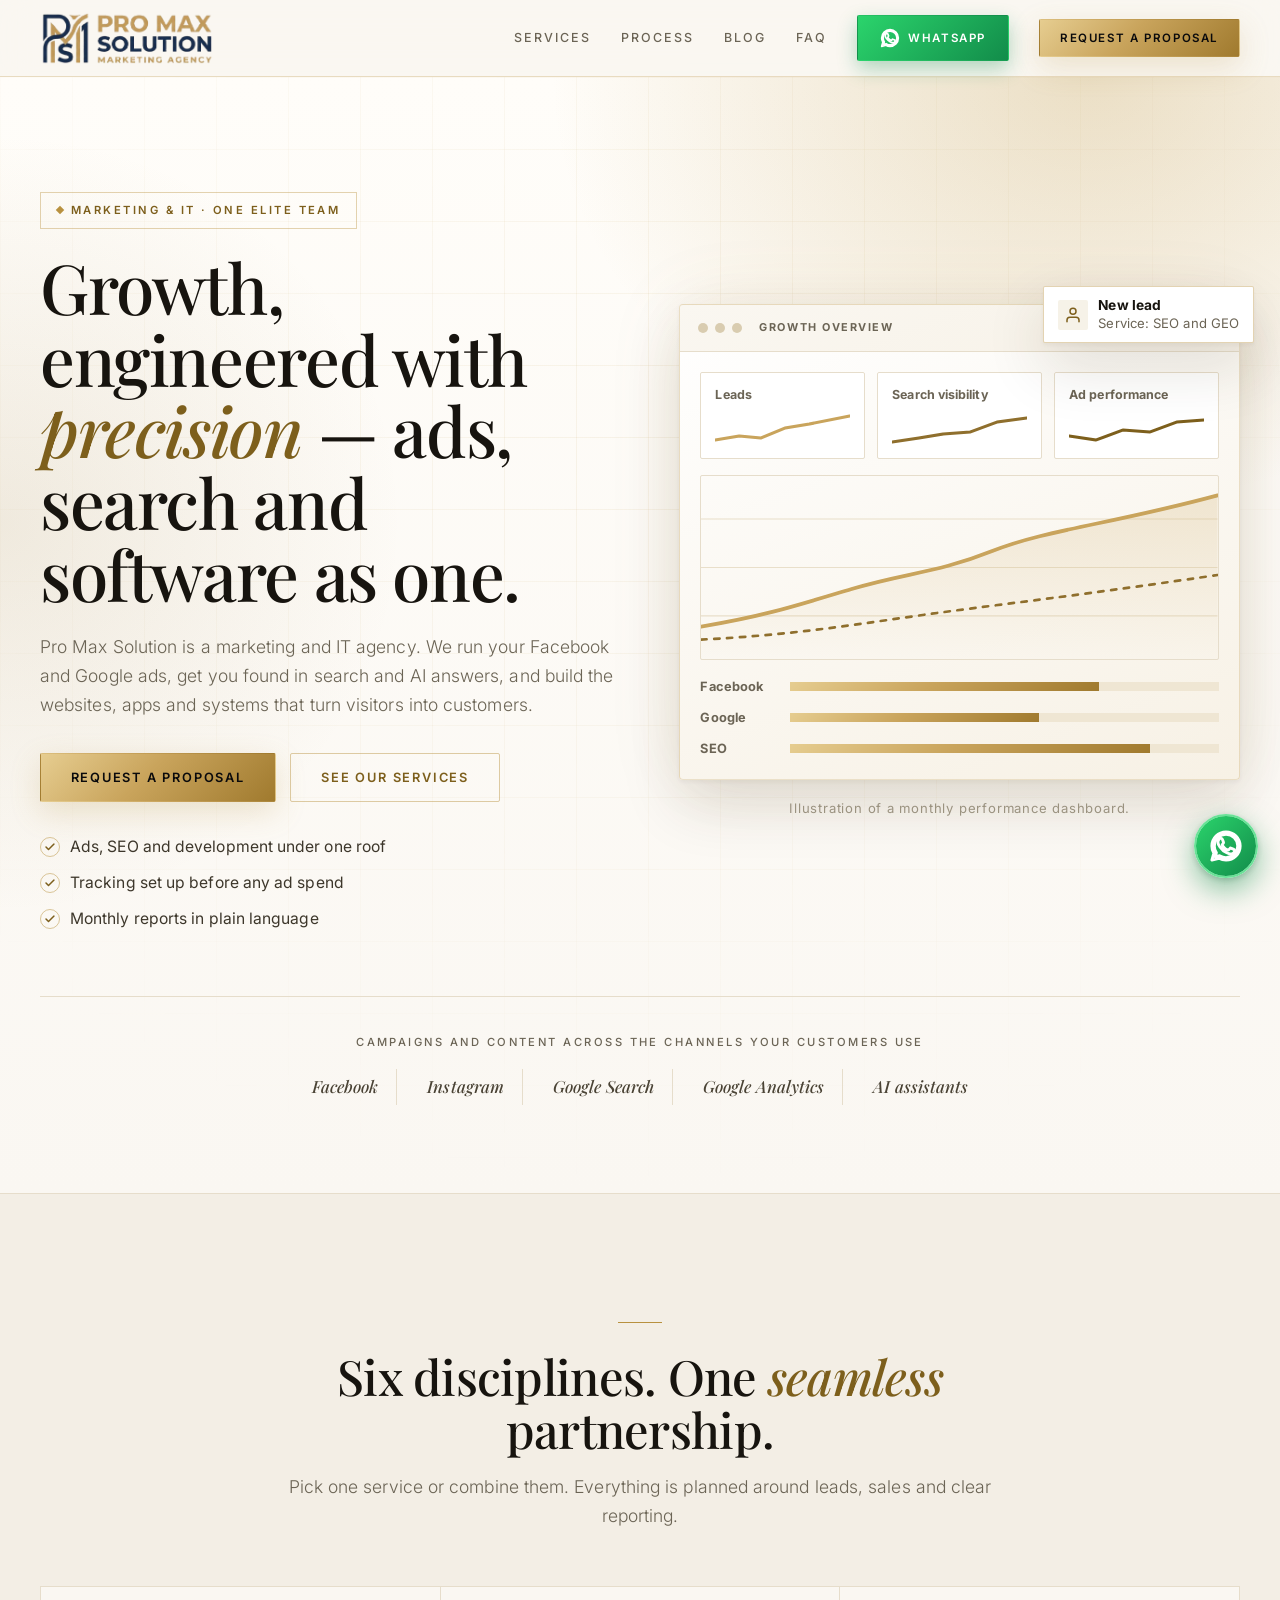
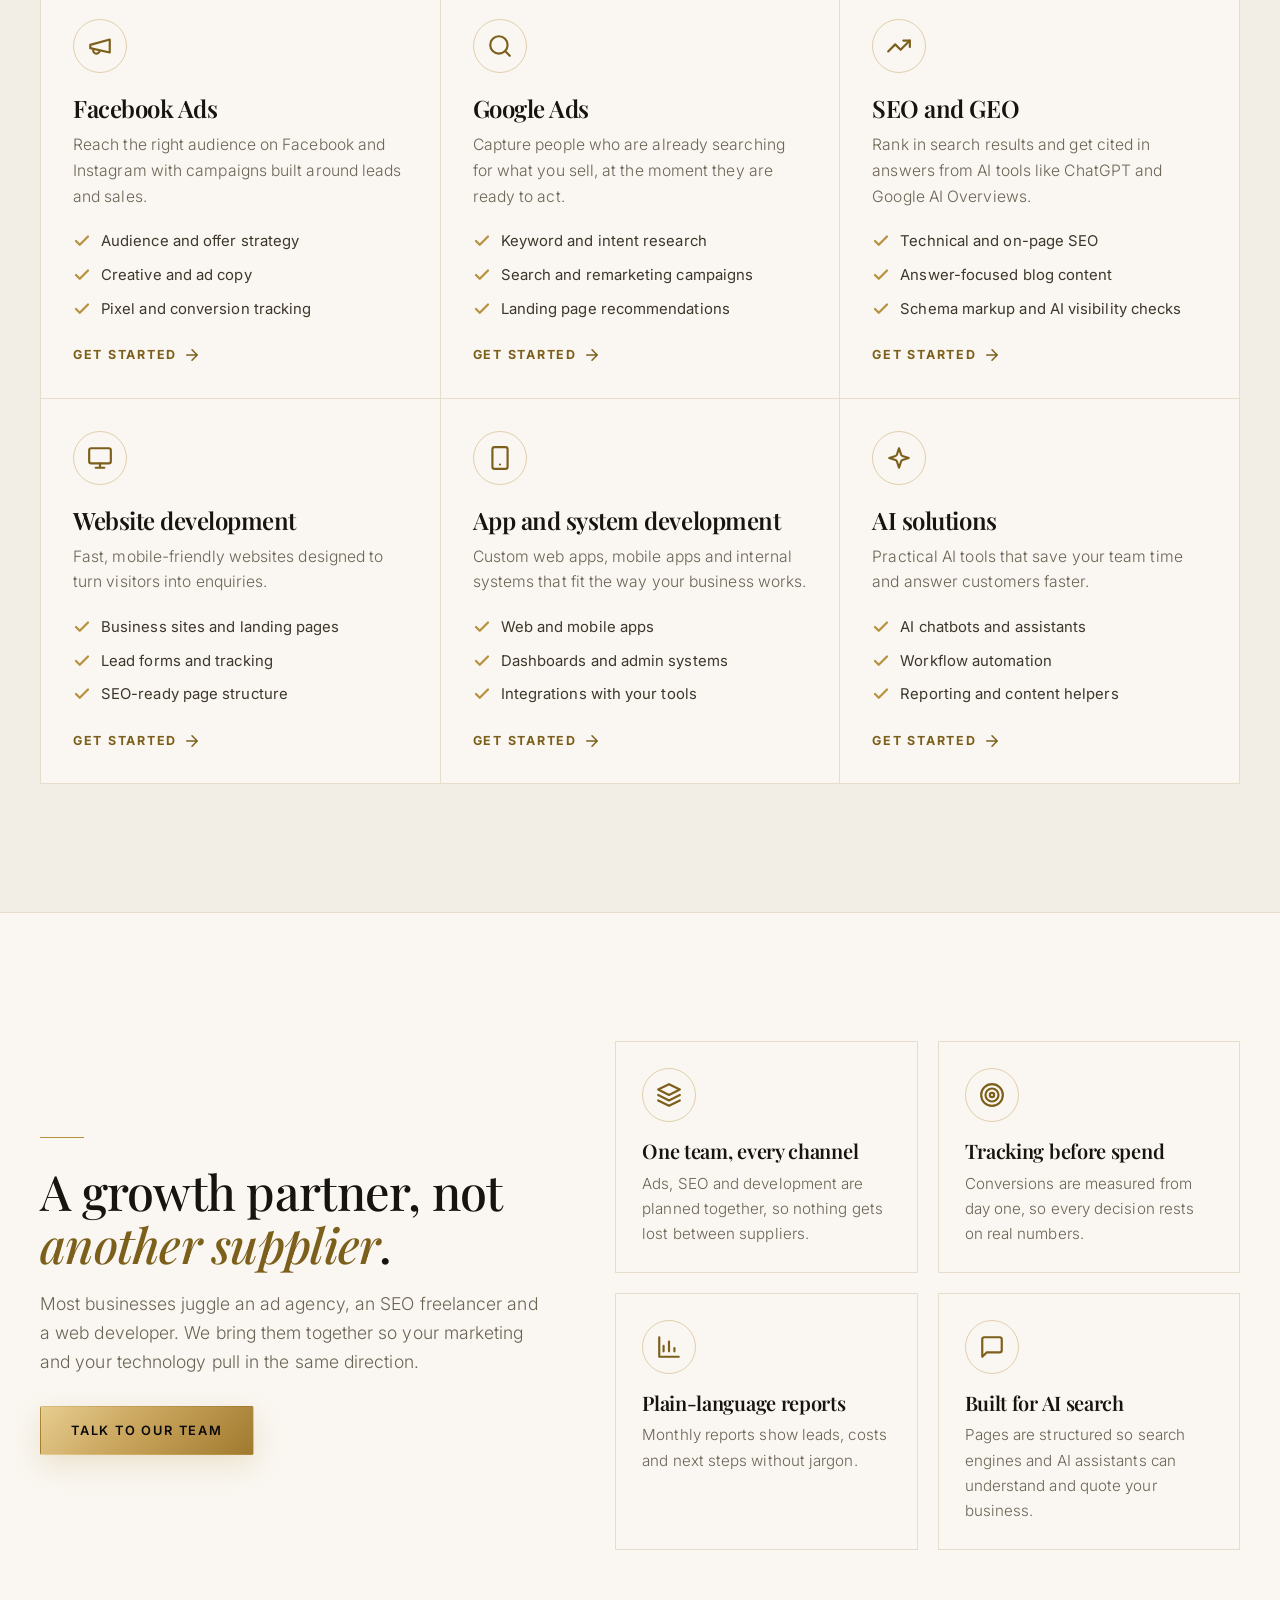
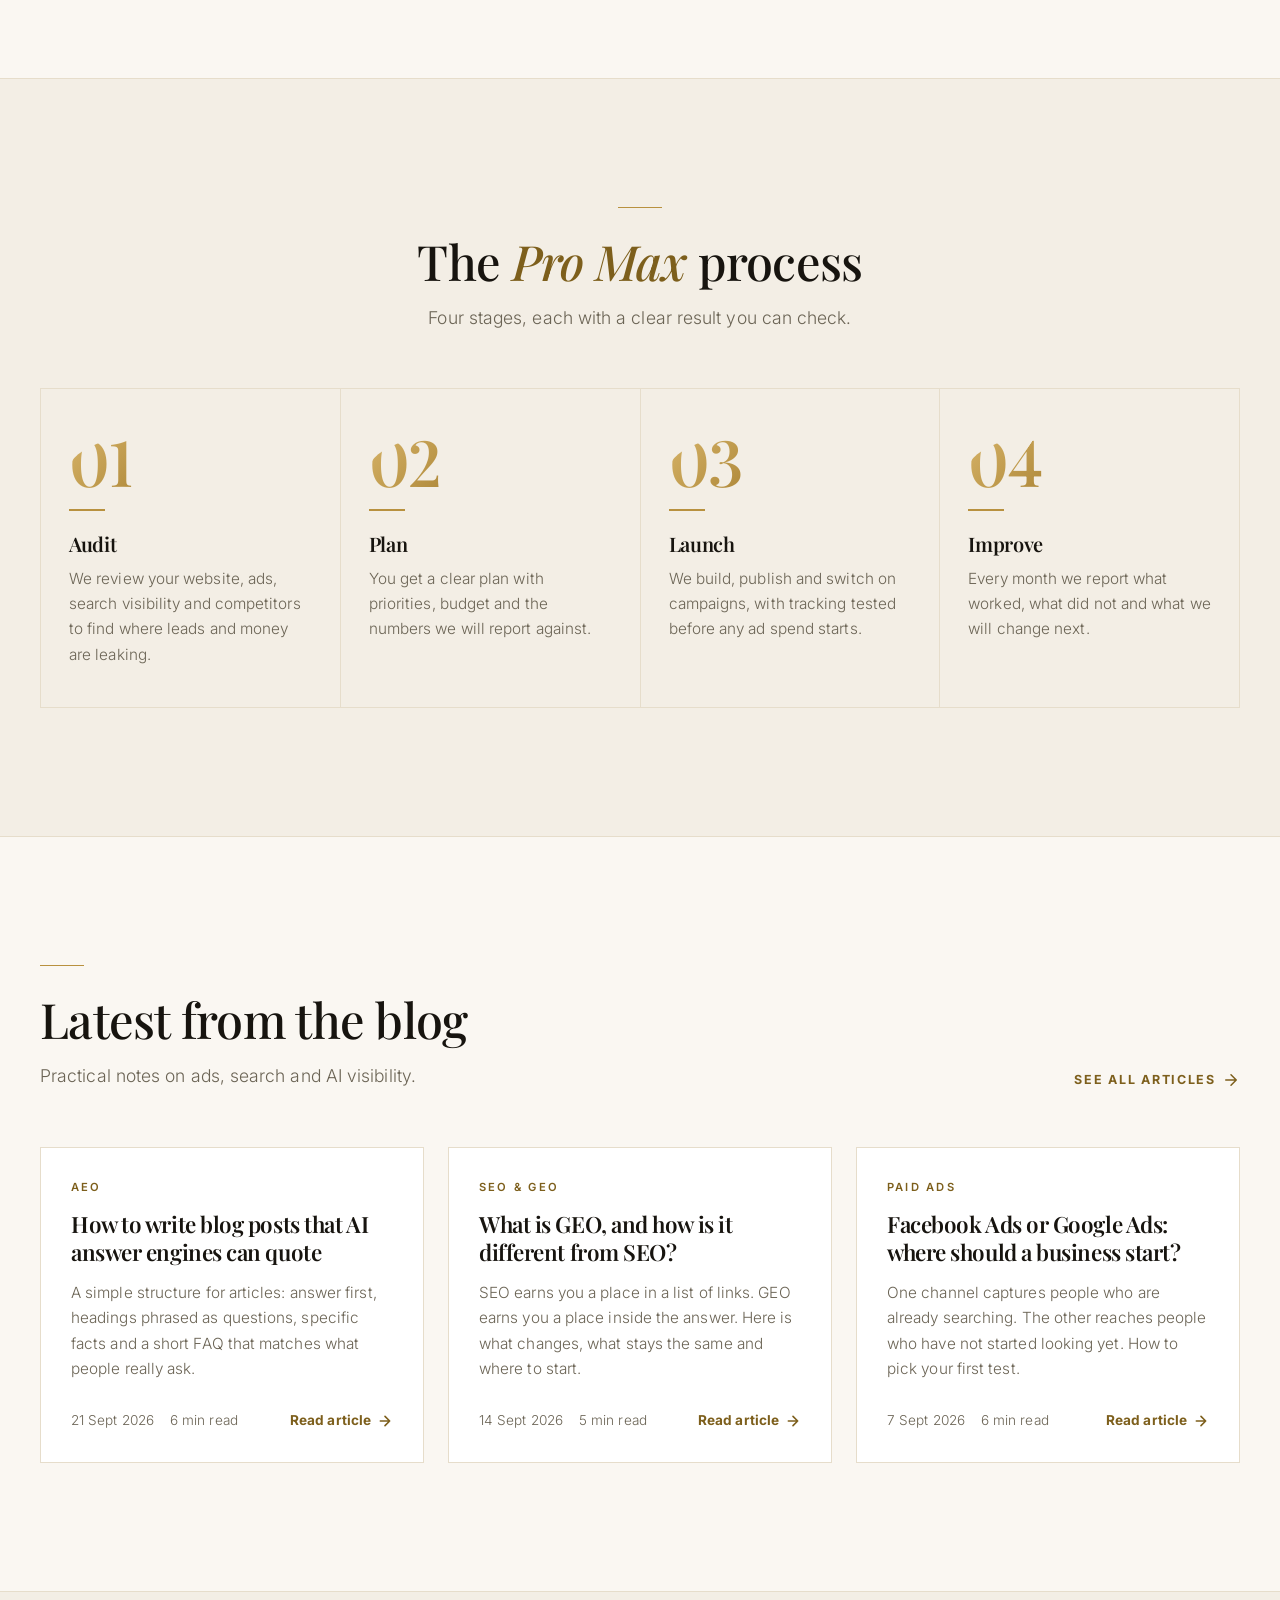
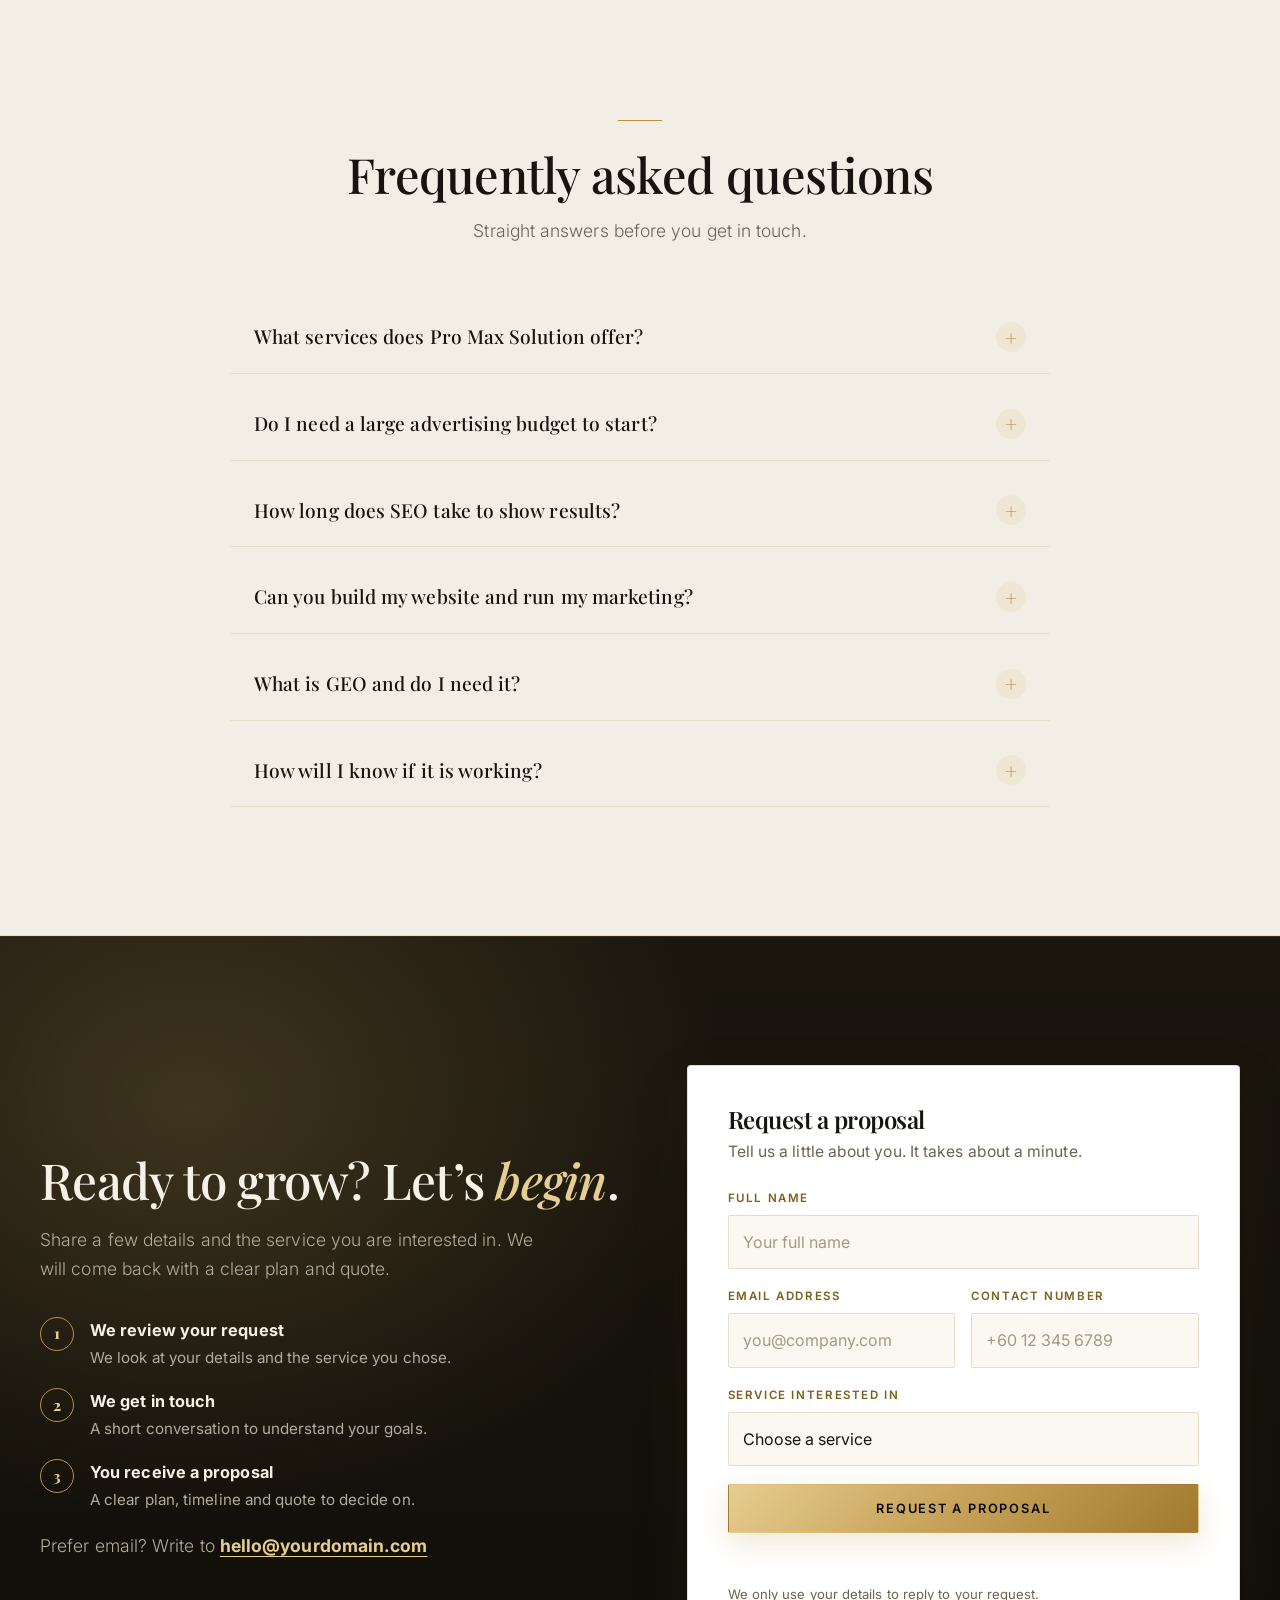
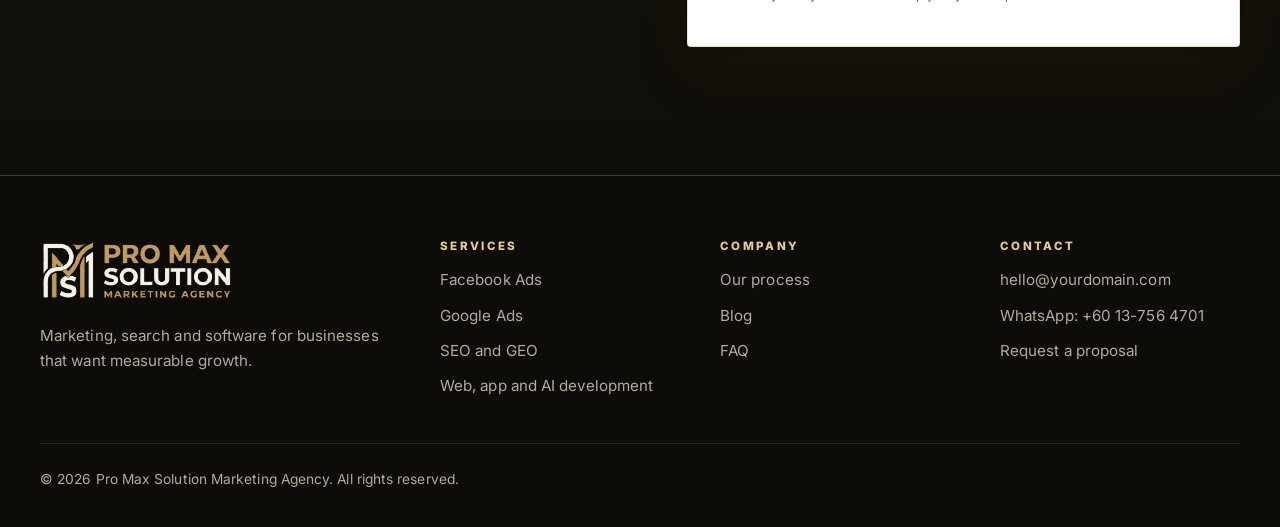
==== commit 98f99184: "Add files via upload" ====
--- a/promax-website/index.html
+++ b/promax-website/index.html
@@ -14,7 +14,7 @@
   <meta property="og:url" content="https://www.yourdomain.com/">
   <meta name="theme-color" content="#faf7f2">
 
-  <link rel="icon" href="data:image/svg+xml,%3Csvg xmlns='http://www.w3.org/2000/svg' viewBox='0 0 64 64'%3E%3Crect width='64' height='64' rx='16' fill='%2308080a' stroke='%23c9a45c' stroke-width='3'/%3E%3Cpath d='M18 46V32M32 46V18M46 46V26' stroke='%23e3c884' stroke-width='6' stroke-linecap='round'/%3E%3C/svg%3E">
+  <link rel="icon" type="image/png" href="assets/img/favicon.png">
   <link rel="preconnect" href="https://fonts.googleapis.com">
   <link rel="preconnect" href="https://fonts.gstatic.com" crossorigin>
   <link href="https://fonts.googleapis.com/css2?family=Inter:wght@300;400;500;600&family=Playfair+Display:ital,wght@0,500;0,600;1,500&display=swap" rel="stylesheet">
@@ -92,7 +92,7 @@
 
   <header class="site-header">
     <div class="container site-header__inner">
-      <a class="brand" href="index.html" aria-label="Pro Max Solution home"><span class="brand__mark" aria-hidden="true"><svg viewBox="0 0 24 24" width="18" height="18" fill="none" stroke="#e3c884" stroke-width="2.4" stroke-linecap="round"><path d="M5 19v-7M12 19V5M19 19V9"/></svg></span><span>Pro Max <b>Solution</b></span></a>
+      <a class="brand" href="index.html" aria-label="Pro Max Solution Marketing Agency - home"><img src="assets/img/logo.png" alt="Pro Max Solution Marketing Agency" width="373" height="116" decoding="async"></a>
       <button class="nav-toggle" type="button" aria-expanded="false" aria-controls="site-nav">Menu</button>
       <nav class="nav" id="site-nav" aria-label="Main">
         <a href="index.html#services">Services</a>
@@ -423,7 +423,7 @@
     <div class="container">
       <div class="footer-grid">
         <div>
-          <a class="brand" href="index.html"><span class="brand__mark" aria-hidden="true"><svg viewBox="0 0 24 24" width="18" height="18" fill="none" stroke="#e3c884" stroke-width="2.4" stroke-linecap="round"><path d="M5 19v-7M12 19V5M19 19V9"/></svg></span><span>Pro Max <b>Solution</b></span></a>
+          <a class="brand brand--footer" href="index.html" aria-label="Pro Max Solution Marketing Agency - home"><img src="assets/img/logo-light.png" alt="Pro Max Solution Marketing Agency" width="373" height="116" decoding="async"></a>
           <p class="footer-about">Marketing, search and software for businesses that want measurable growth.</p>
         </div>
         <div>
--- a/promax-website/assets/css/style.css
+++ b/promax-website/assets/css/style.css
@@ -702,3 +702,9 @@
   margin-bottom: 22px !important; padding-bottom: 18px; position: relative;
 }
 .step__num::after { content: ""; position: absolute; left: 0; bottom: 0; width: 36px; height: 2px; background: var(--primary); }
+
+/* ---------- Logo image ---------- */
+.brand { line-height: 0; }
+.brand img { display: block; height: 54px; width: auto; max-width: 100%; }
+.brand--footer img { height: 60px; }
+@media (max-width: 900px) { .brand img { height: 44px; } .brand--footer img { height: 52px; } }
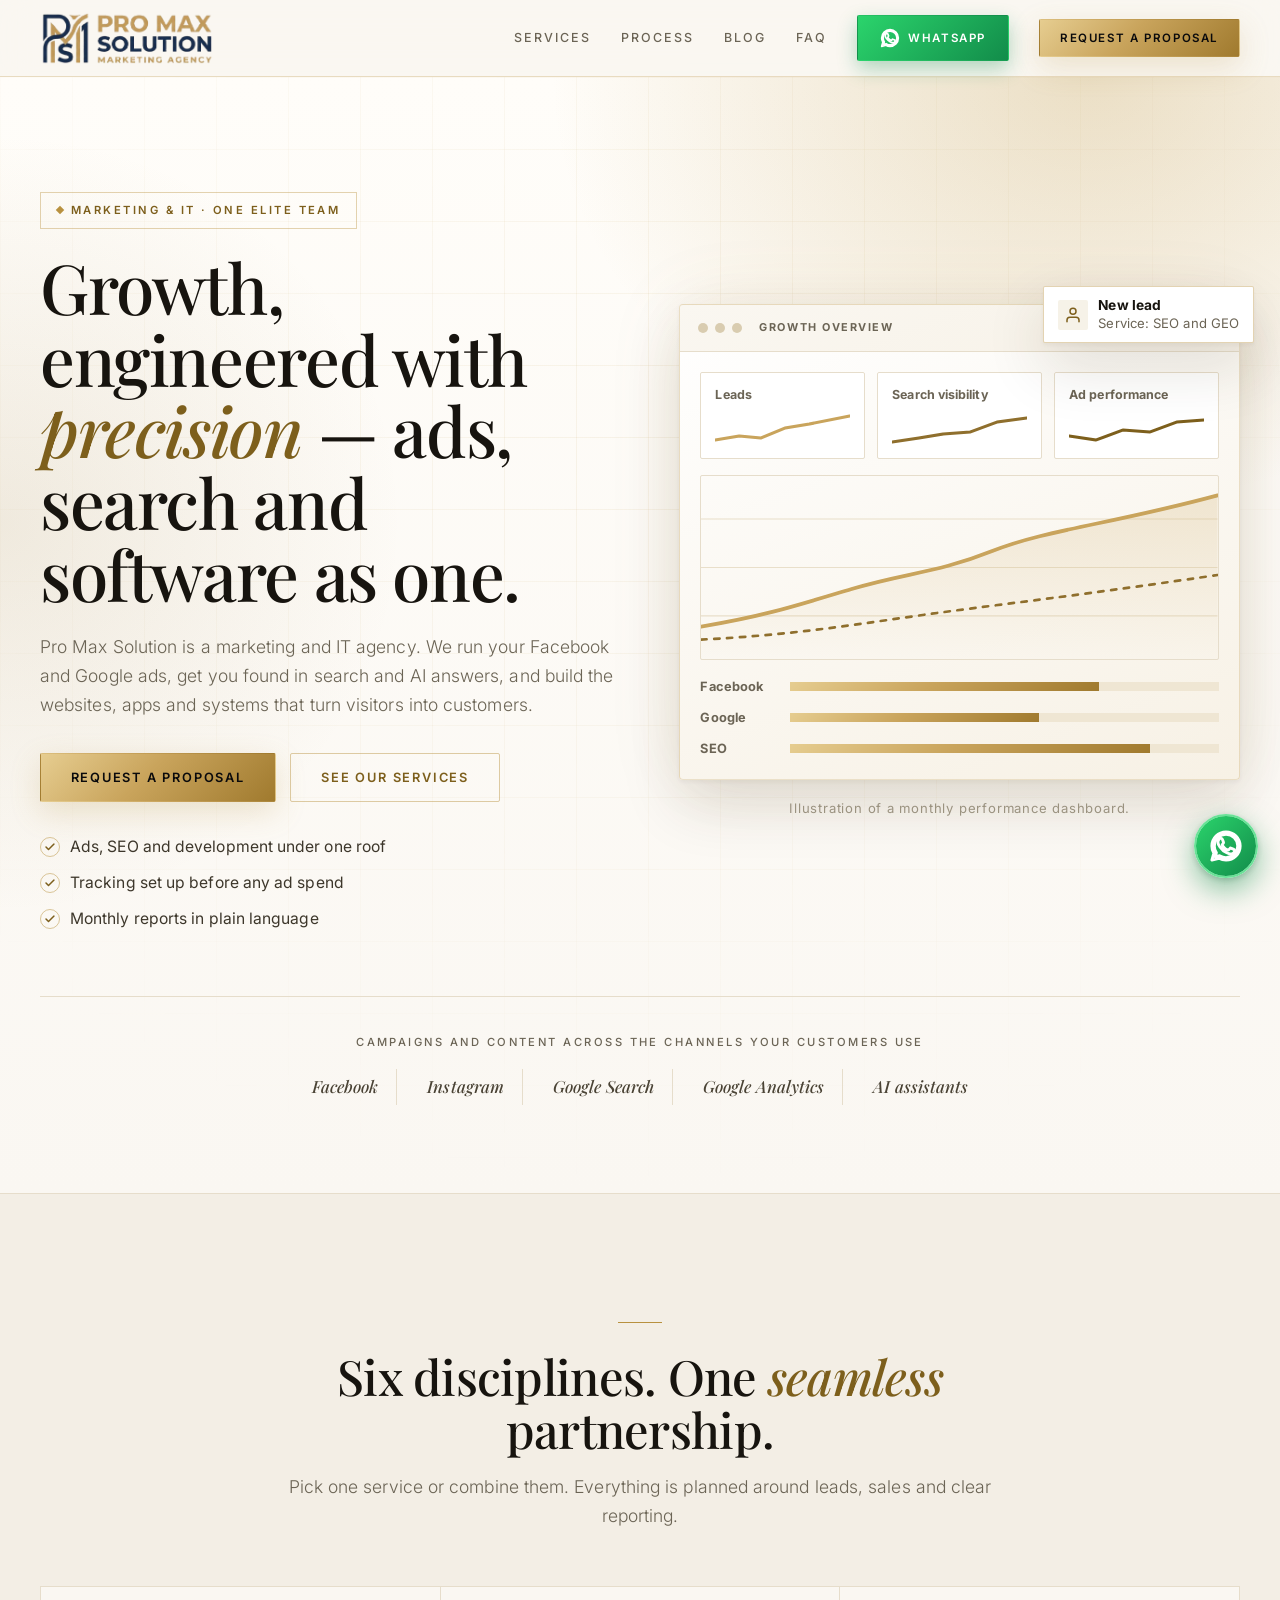
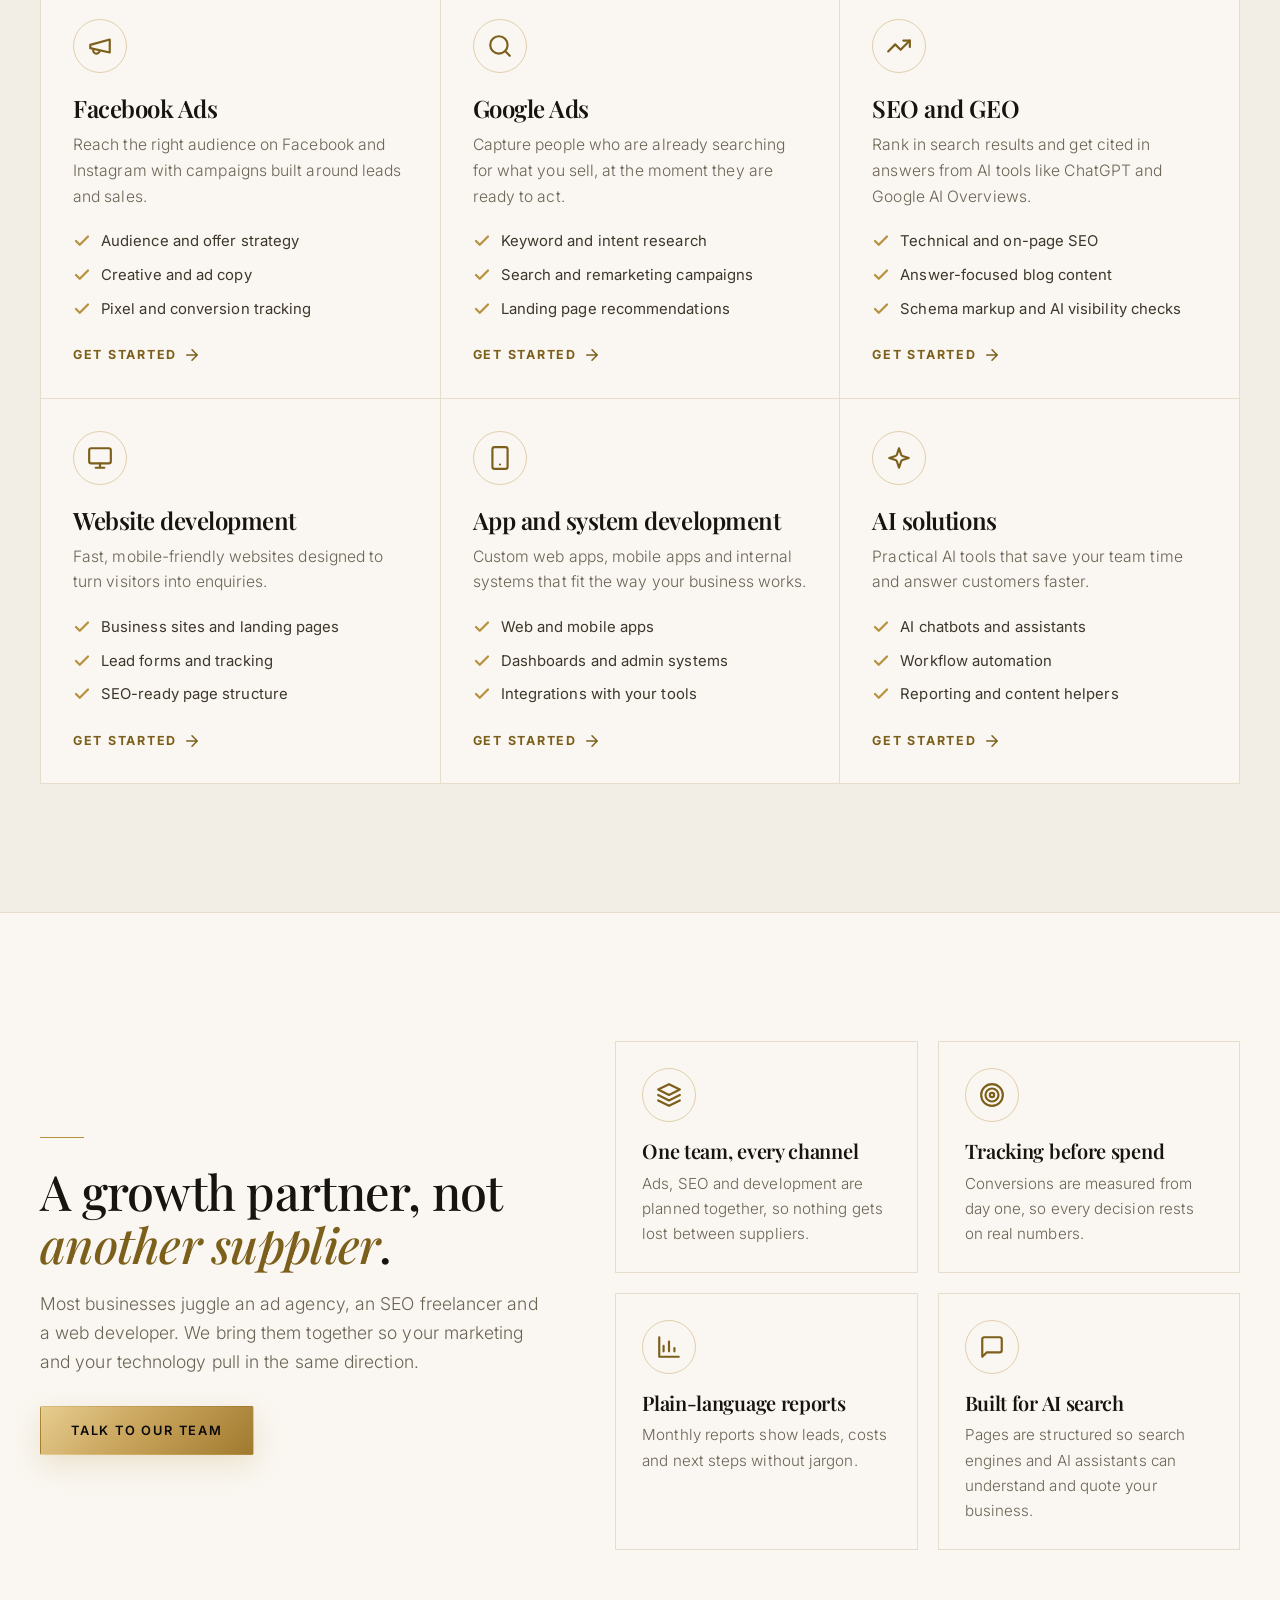
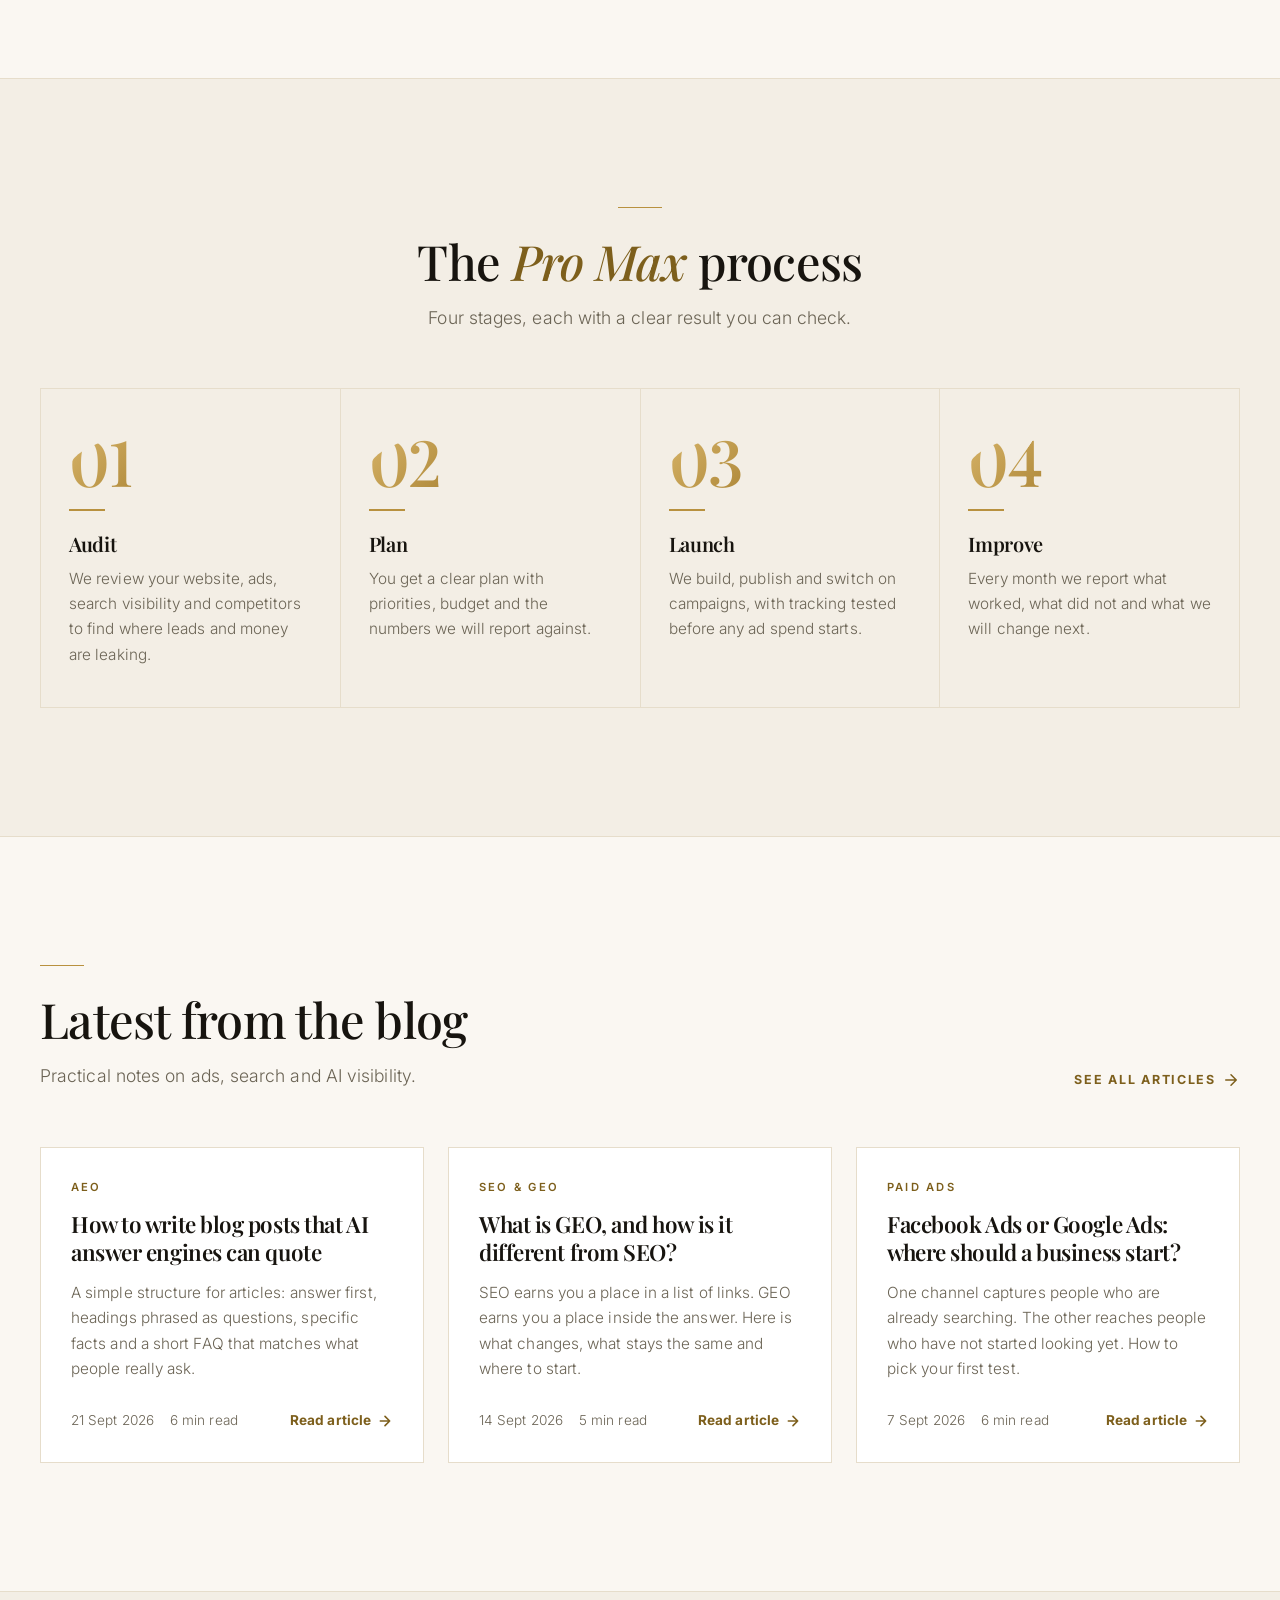
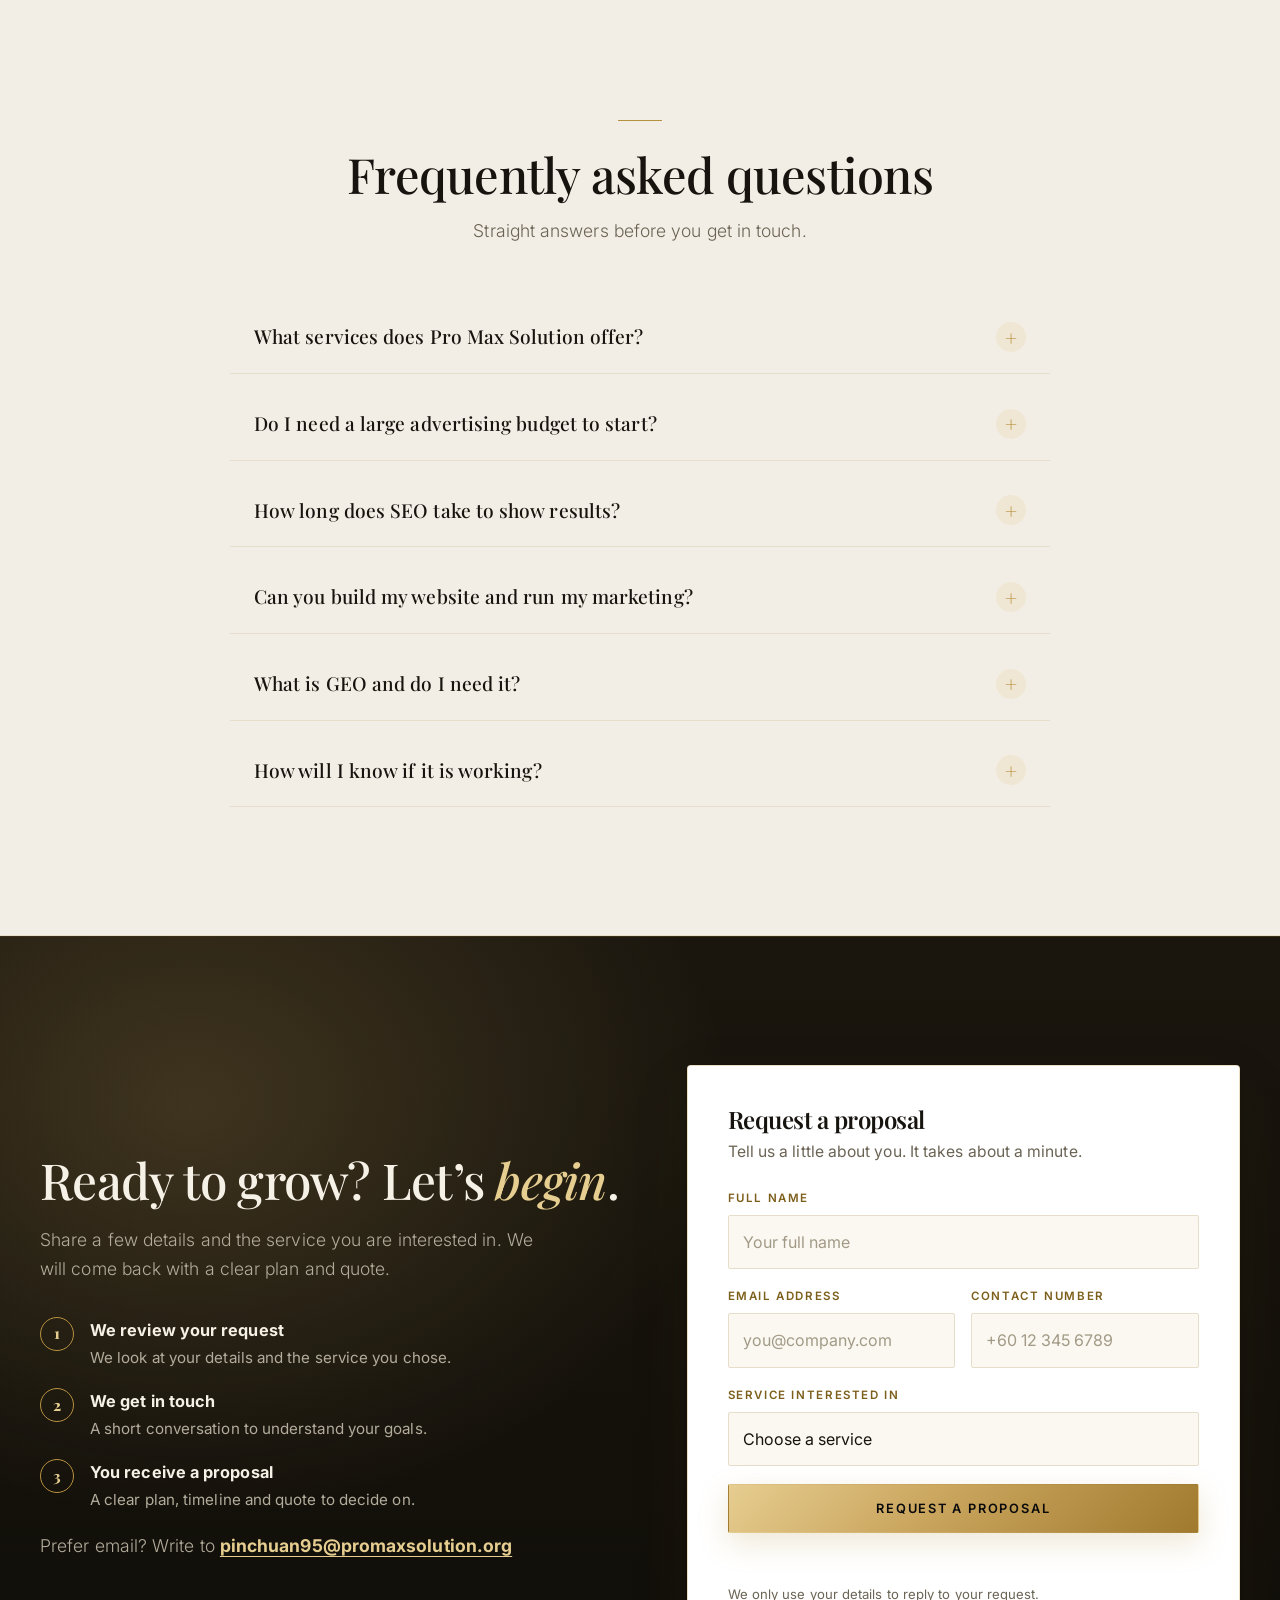
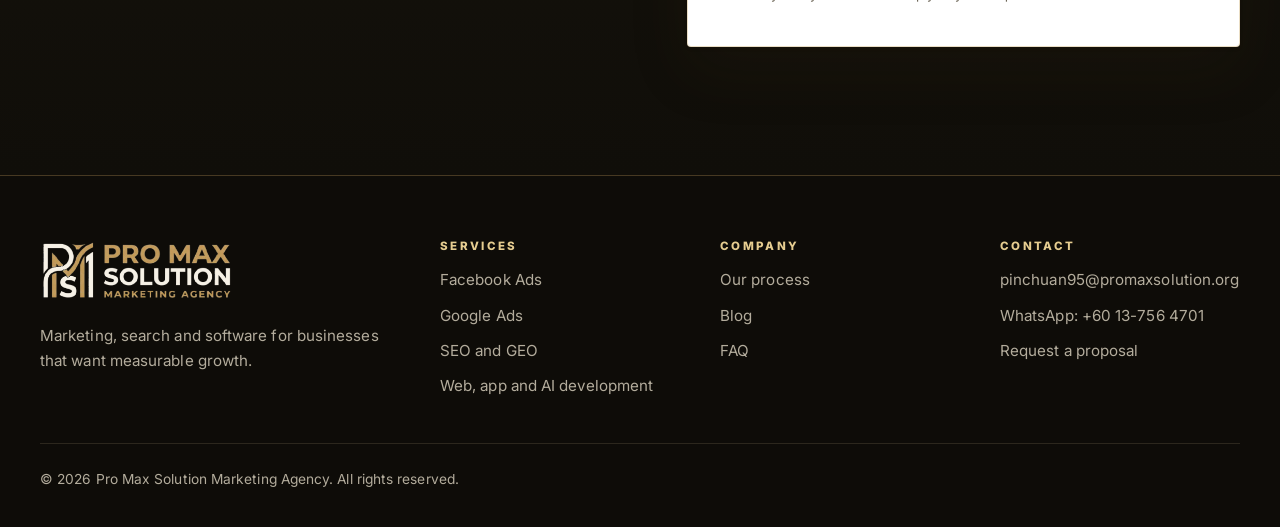
==== commit 69b7468c: "Add files via upload" ====
--- a/promax-website/index.html
+++ b/promax-website/index.html
@@ -27,7 +27,7 @@
       "@type": "Organization",
       "name": "Pro Max Solution Marketing Agency",
       "url": "https://www.yourdomain.com/",
-      "email": "hello@yourdomain.com",
+      "email": "pinchuan95@promaxsolution.org",
       "description": "Marketing agency offering Facebook Ads, Google Ads, SEO and GEO, and website, app, system and AI development."
     },
     {
@@ -369,7 +369,7 @@
             <li><span class="next__num" aria-hidden="true">2</span><div><strong>We get in touch</strong><span>A short conversation to understand your goals.</span></div></li>
             <li><span class="next__num" aria-hidden="true">3</span><div><strong>You receive a proposal</strong><span>A clear plan, timeline and quote to decide on.</span></div></li>
           </ol>
-          <p class="contact__direct">Prefer email? Write to <a href="mailto:hello@yourdomain.com">hello@yourdomain.com</a></p>
+          <p class="contact__direct">Prefer email? Write to <a href="mailto:pinchuan95@promaxsolution.org">pinchuan95@promaxsolution.org</a></p>
         </div>
 
         <div class="form-card">
@@ -446,7 +446,7 @@
         <div>
           <h2>Contact</h2>
           <ul>
-            <li><a href="mailto:hello@yourdomain.com">hello@yourdomain.com</a></li>
+            <li><a href="mailto:pinchuan95@promaxsolution.org">pinchuan95@promaxsolution.org</a></li>
             <li><a href="https://wa.me/60137564701?text=Hi%20Pro%20Max%20Solution,%20I%20would%20like%20to%20know%20more%20about%20your%20services." target="_blank" rel="noopener">WhatsApp: +60 13-756 4701</a></li>
             <li><a href="index.html#contact">Request a proposal</a></li>
           </ul>
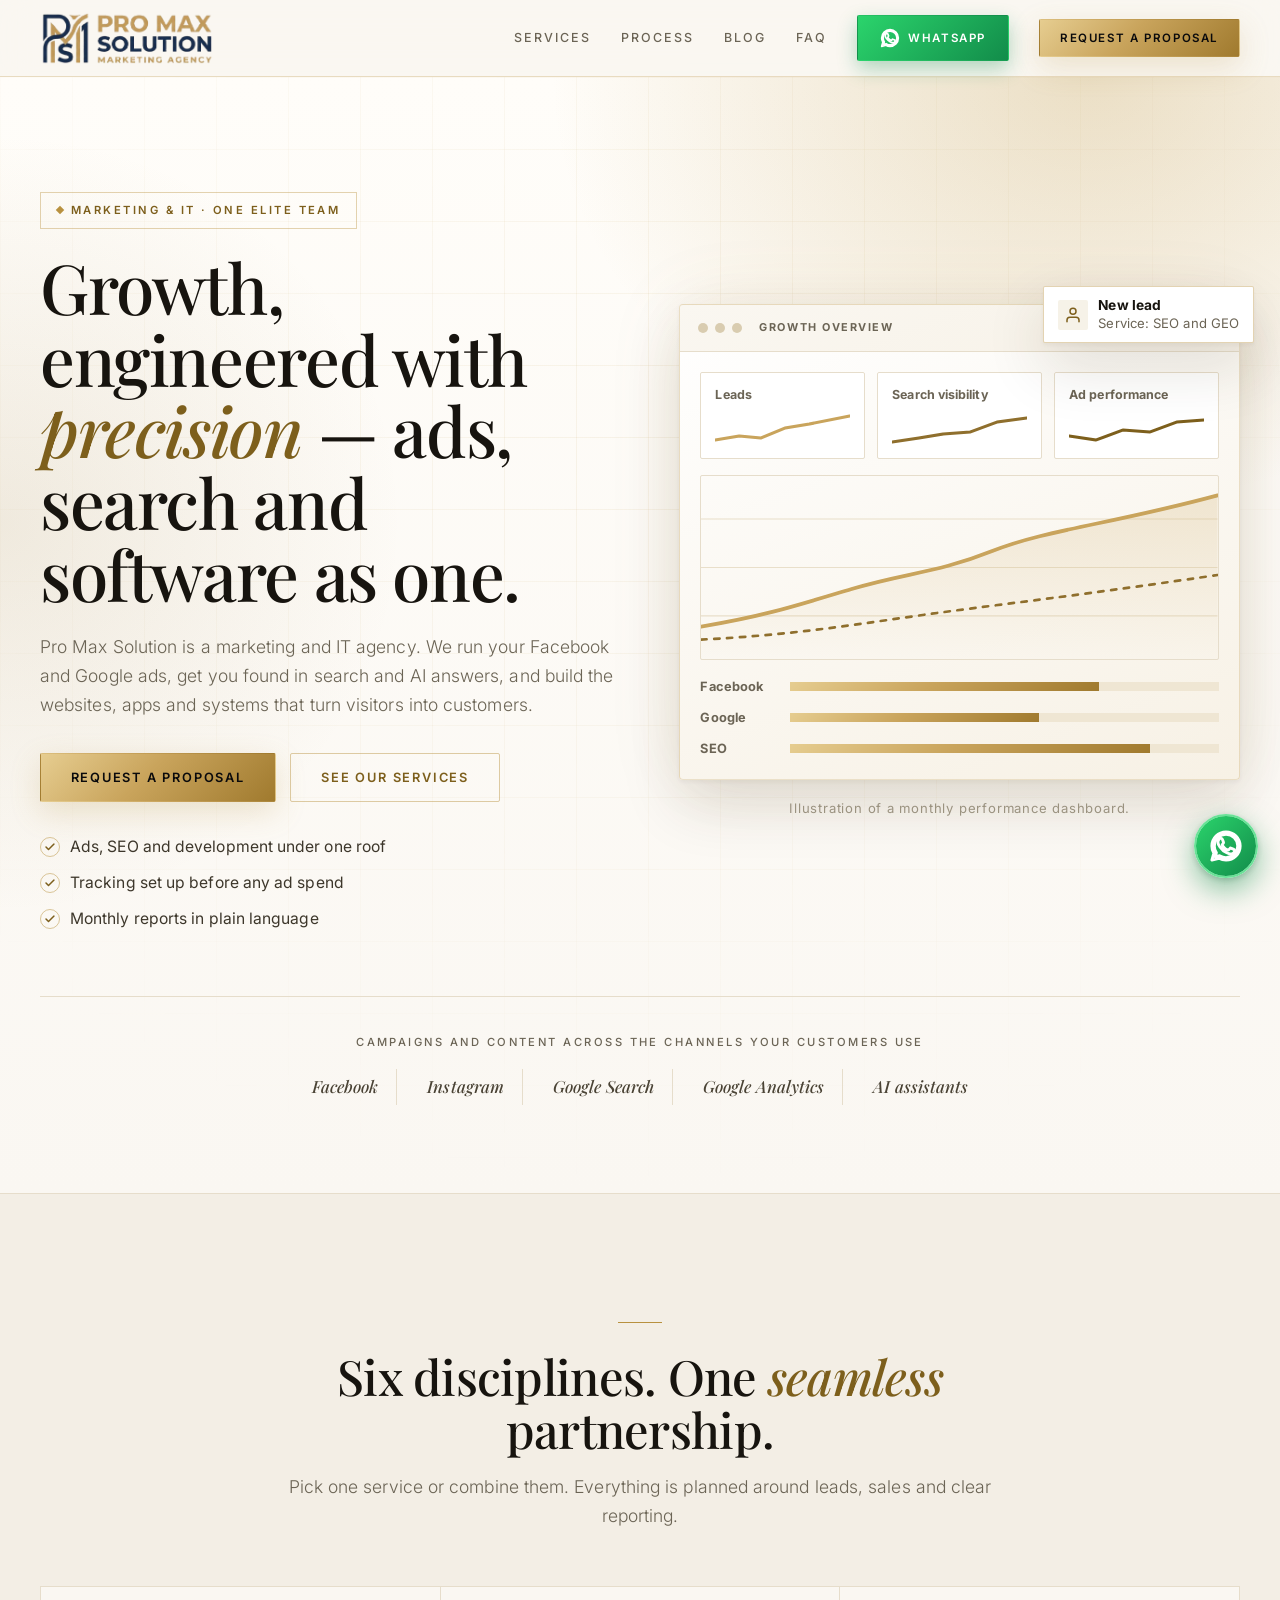
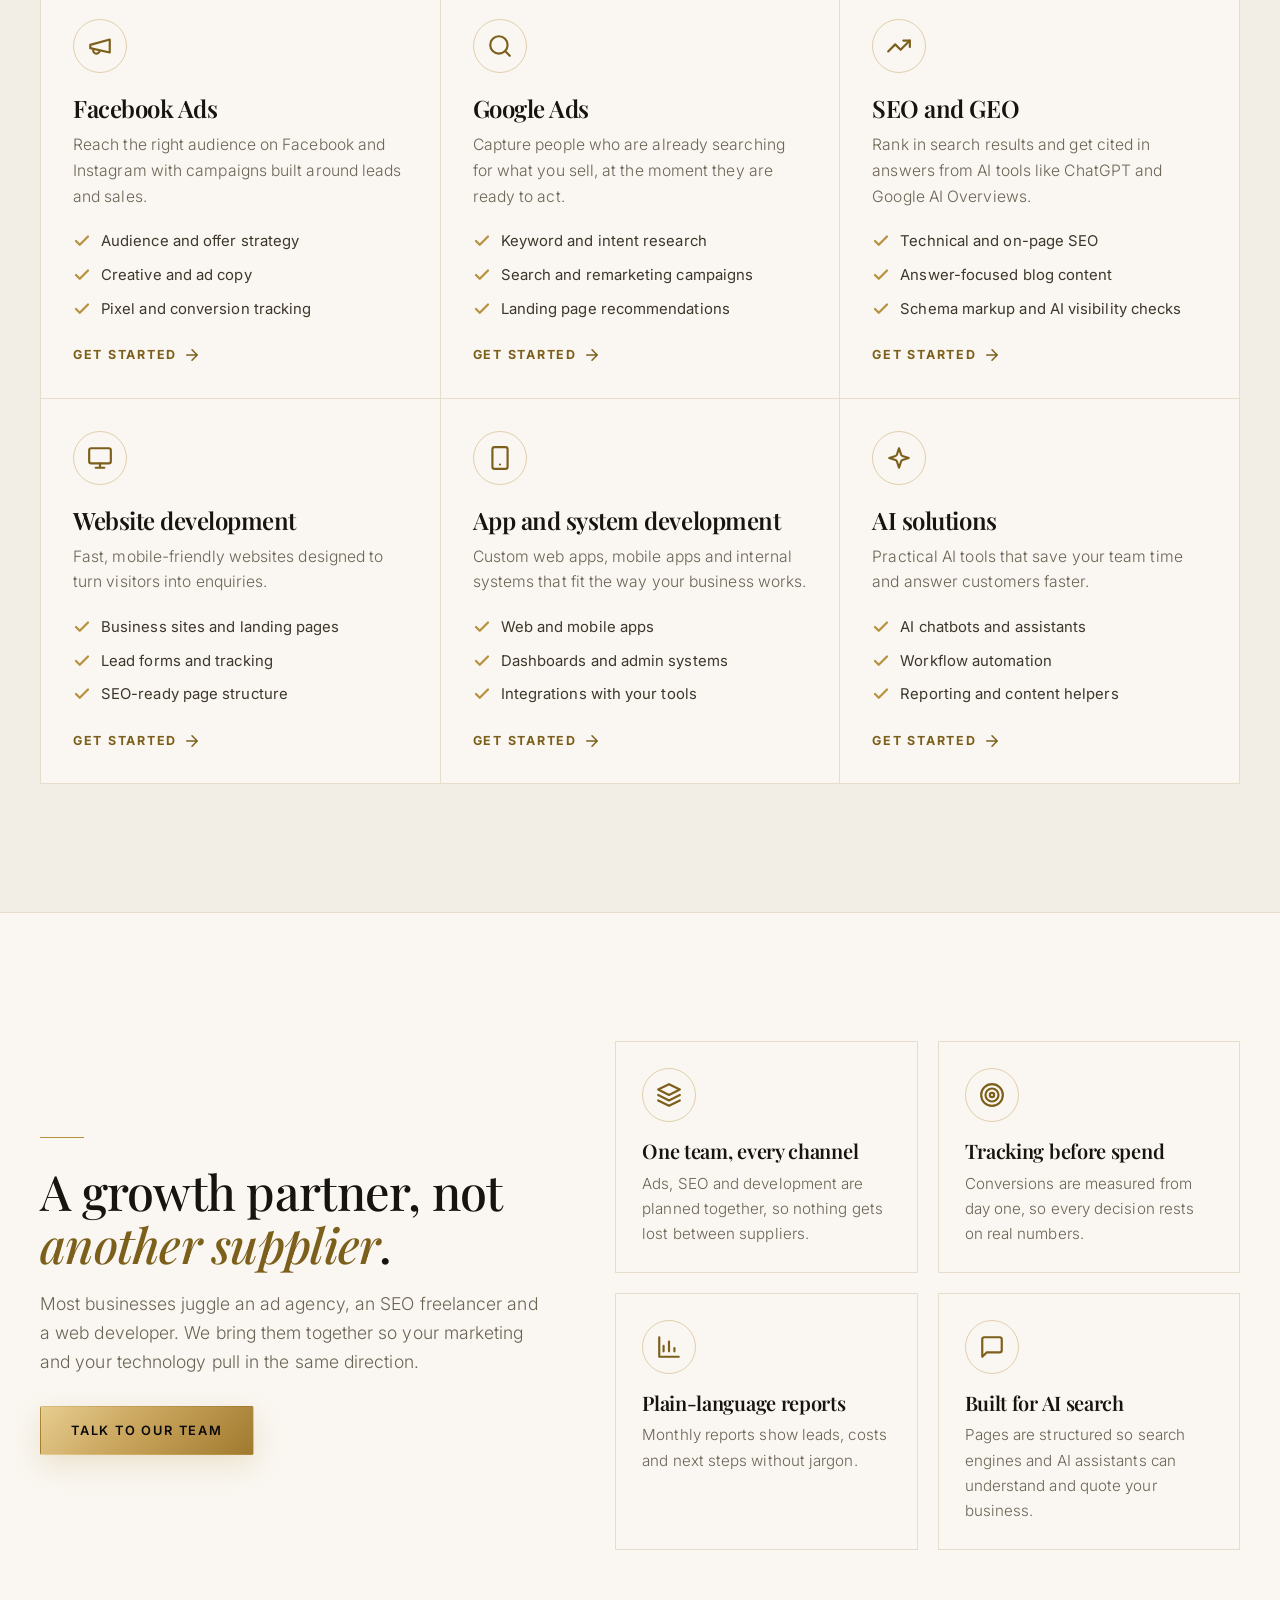
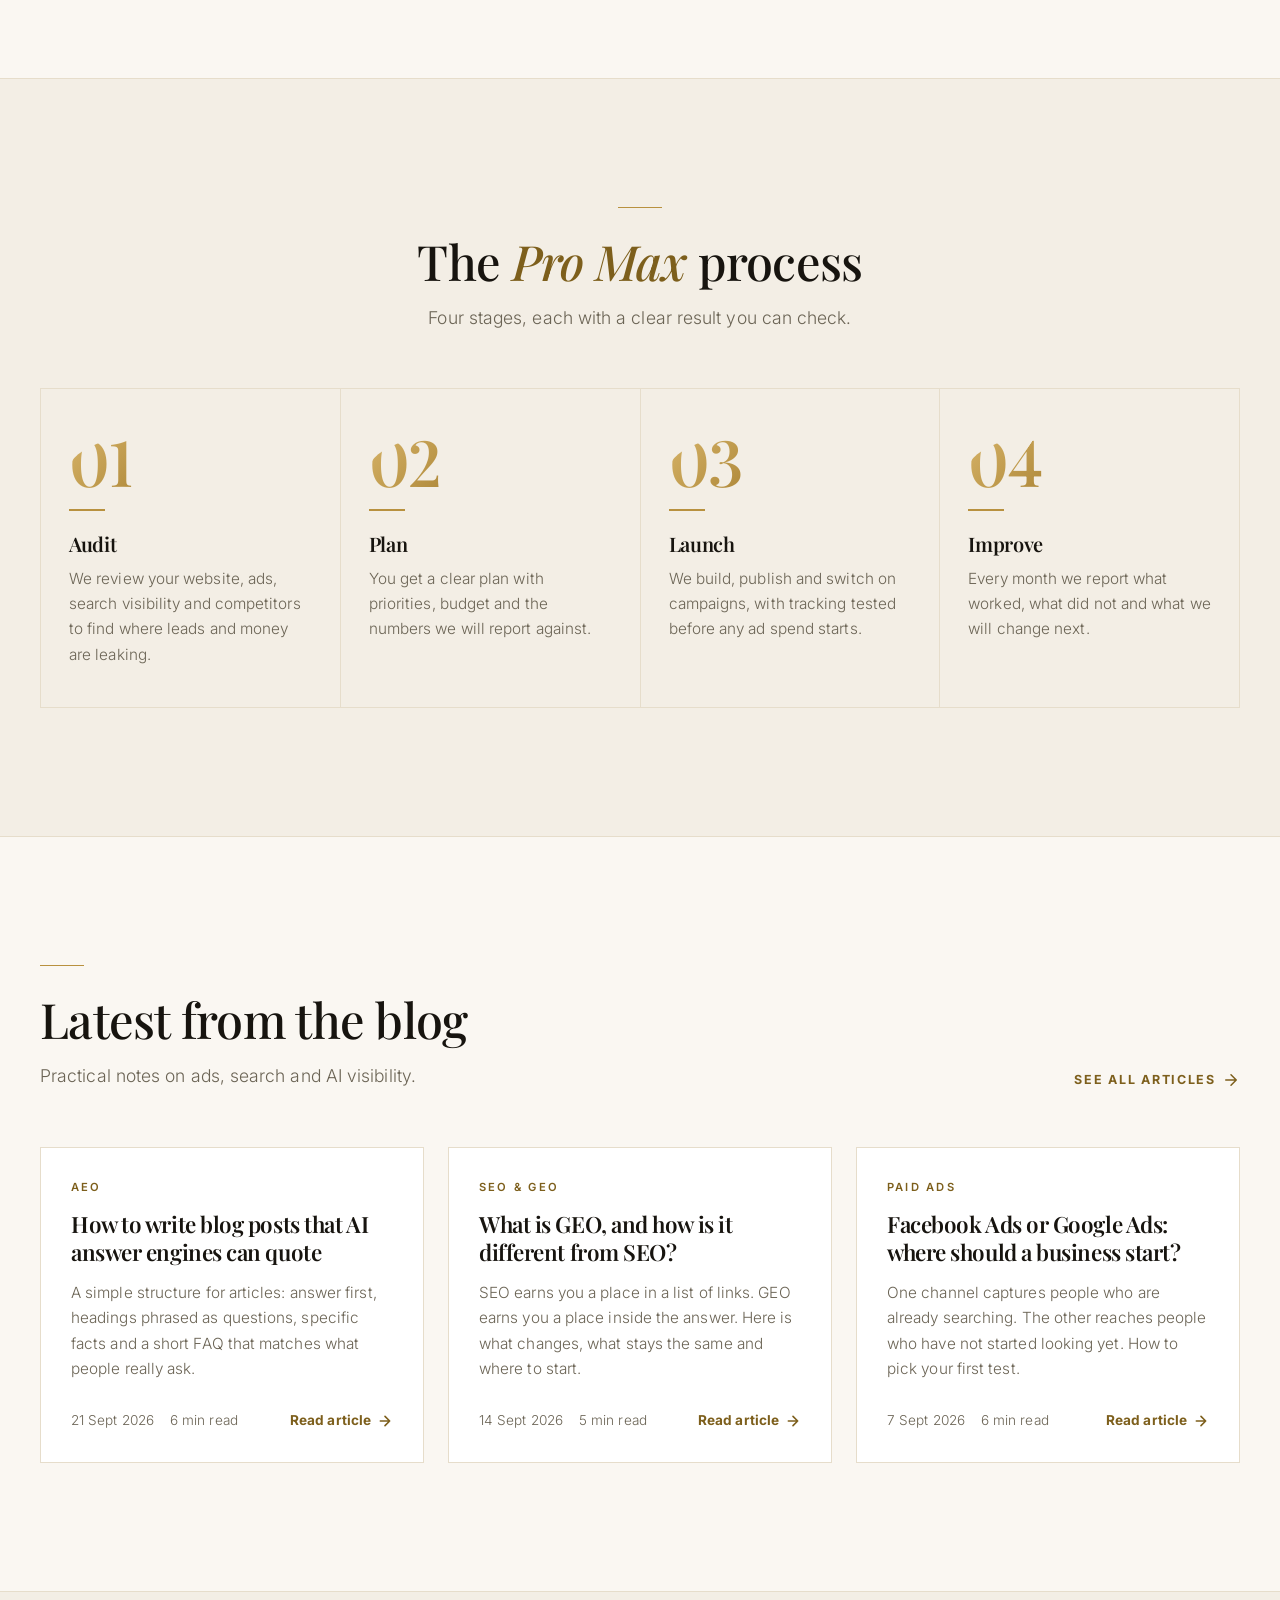
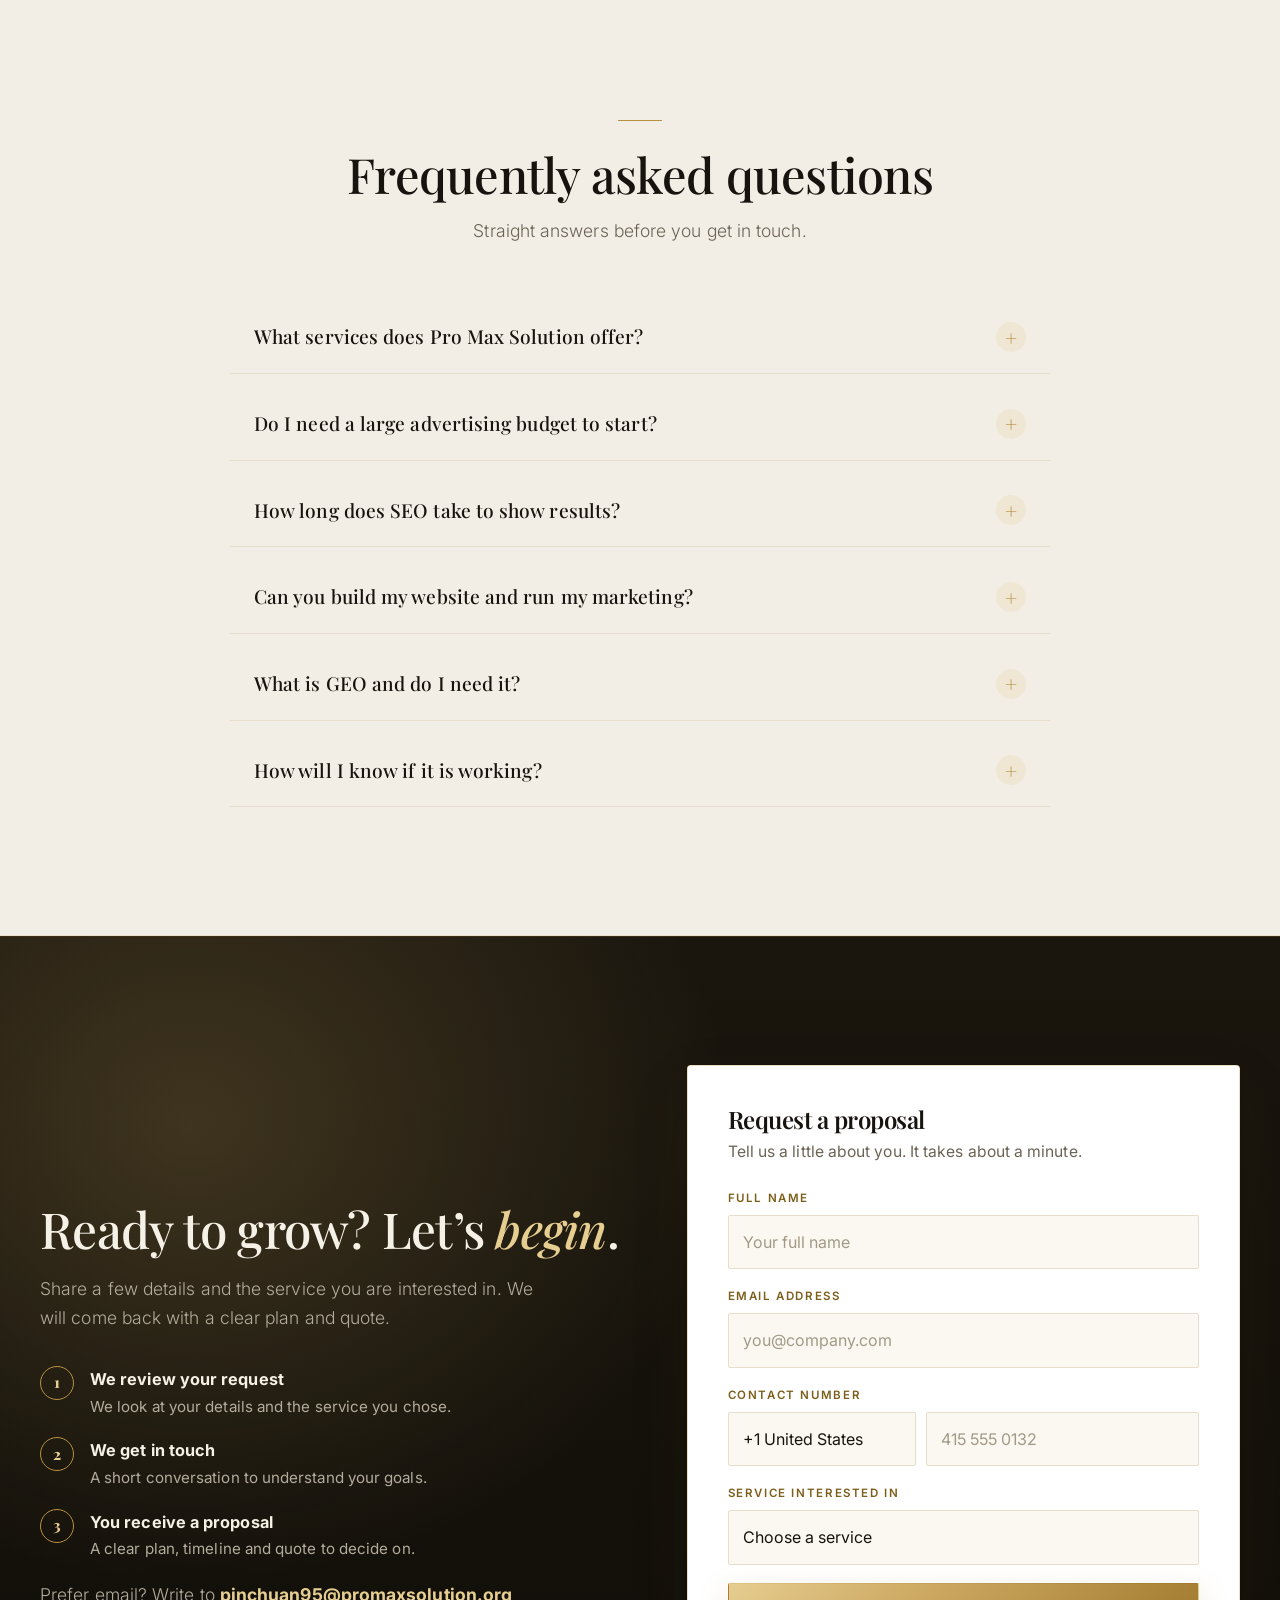
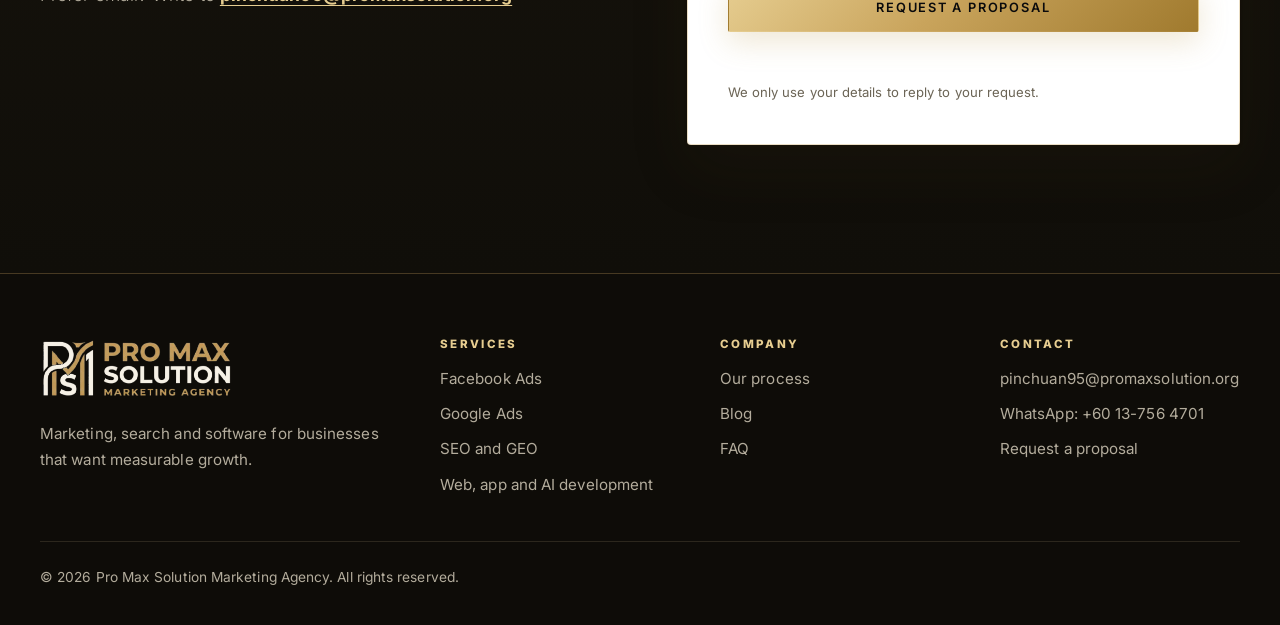
==== commit 359802e7: "Add files via upload" ====
--- a/promax-website/index.html
+++ b/promax-website/index.html
@@ -380,15 +380,93 @@
               <label for="name">Full name</label>
               <input id="name" name="name" type="text" autocomplete="name" placeholder="Your full name" required>
             </div>
-            <div class="form-row">
-              <div class="field">
-                <label for="email">Email address</label>
-                <input id="email" name="email" type="email" autocomplete="email" placeholder="you@company.com" required>
+            <div class="field">
+              <label for="email">Email address</label>
+              <input id="email" name="email" type="email" autocomplete="email" placeholder="you@company.com" required>
+            </div>
+            <div class="field field--phone">
+              <label for="phone">Contact number</label>
+              <div class="phone-group">
+                <select id="country" name="country" aria-label="Country and country code" autocomplete="country">
+                <optgroup label="Americas and Middle East">
+                  <option value="US" data-dial="1" selected>+1 United States</option>
+                  <option value="CA" data-dial="1">+1 Canada</option>
+                  <option value="AE" data-dial="971">+971 United Arab Emirates</option>
+                  <option value="SA" data-dial="966">+966 Saudi Arabia</option>
+                </optgroup>
+                <optgroup label="Europe">
+                  <option value="AL" data-dial="355">+355 Albania</option>
+                  <option value="AD" data-dial="376">+376 Andorra</option>
+                  <option value="AT" data-dial="43">+43 Austria</option>
+                  <option value="BY" data-dial="375">+375 Belarus</option>
+                  <option value="BE" data-dial="32">+32 Belgium</option>
+                  <option value="BA" data-dial="387">+387 Bosnia and Herzegovina</option>
+                  <option value="BG" data-dial="359">+359 Bulgaria</option>
+                  <option value="HR" data-dial="385">+385 Croatia</option>
+                  <option value="CY" data-dial="357">+357 Cyprus</option>
+                  <option value="CZ" data-dial="420">+420 Czechia</option>
+                  <option value="DK" data-dial="45">+45 Denmark</option>
+                  <option value="EE" data-dial="372">+372 Estonia</option>
+                  <option value="FI" data-dial="358">+358 Finland</option>
+                  <option value="FR" data-dial="33">+33 France</option>
+                  <option value="DE" data-dial="49">+49 Germany</option>
+                  <option value="GR" data-dial="30">+30 Greece</option>
+                  <option value="HU" data-dial="36">+36 Hungary</option>
+                  <option value="IS" data-dial="354">+354 Iceland</option>
+                  <option value="IE" data-dial="353">+353 Ireland</option>
+                  <option value="IT" data-dial="39">+39 Italy</option>
+                  <option value="XK" data-dial="383">+383 Kosovo</option>
+                  <option value="LV" data-dial="371">+371 Latvia</option>
+                  <option value="LI" data-dial="423">+423 Liechtenstein</option>
+                  <option value="LT" data-dial="370">+370 Lithuania</option>
+                  <option value="LU" data-dial="352">+352 Luxembourg</option>
+                  <option value="MT" data-dial="356">+356 Malta</option>
+                  <option value="MD" data-dial="373">+373 Moldova</option>
+                  <option value="MC" data-dial="377">+377 Monaco</option>
+                  <option value="ME" data-dial="382">+382 Montenegro</option>
+                  <option value="NL" data-dial="31">+31 Netherlands</option>
+                  <option value="MK" data-dial="389">+389 North Macedonia</option>
+                  <option value="NO" data-dial="47">+47 Norway</option>
+                  <option value="PL" data-dial="48">+48 Poland</option>
+                  <option value="PT" data-dial="351">+351 Portugal</option>
+                  <option value="RO" data-dial="40">+40 Romania</option>
+                  <option value="RU" data-dial="7">+7 Russia</option>
+                  <option value="SM" data-dial="378">+378 San Marino</option>
+                  <option value="RS" data-dial="381">+381 Serbia</option>
+                  <option value="SK" data-dial="421">+421 Slovakia</option>
+                  <option value="SI" data-dial="386">+386 Slovenia</option>
+                  <option value="ES" data-dial="34">+34 Spain</option>
+                  <option value="SE" data-dial="46">+46 Sweden</option>
+                  <option value="CH" data-dial="41">+41 Switzerland</option>
+                  <option value="TR" data-dial="90">+90 Turkey</option>
+                  <option value="UA" data-dial="380">+380 Ukraine</option>
+                  <option value="GB" data-dial="44">+44 United Kingdom</option>
+                </optgroup>
+                <optgroup label="Asia Pacific">
+                  <option value="MY" data-dial="60">+60 Malaysia</option>
+                  <option value="SG" data-dial="65">+65 Singapore</option>
+                  <option value="ID" data-dial="62">+62 Indonesia</option>
+                  <option value="TH" data-dial="66">+66 Thailand</option>
+                  <option value="PH" data-dial="63">+63 Philippines</option>
+                  <option value="VN" data-dial="84">+84 Vietnam</option>
+                  <option value="BN" data-dial="673">+673 Brunei</option>
+                  <option value="KH" data-dial="855">+855 Cambodia</option>
+                  <option value="MM" data-dial="95">+95 Myanmar</option>
+                  <option value="LA" data-dial="856">+856 Laos</option>
+                  <option value="CN" data-dial="86">+86 China</option>
+                  <option value="HK" data-dial="852">+852 Hong Kong</option>
+                  <option value="TW" data-dial="886">+886 Taiwan</option>
+                  <option value="JP" data-dial="81">+81 Japan</option>
+                  <option value="KR" data-dial="82">+82 South Korea</option>
+                  <option value="IN" data-dial="91">+91 India</option>
+                  <option value="AU" data-dial="61">+61 Australia</option>
+                  <option value="NZ" data-dial="64">+64 New Zealand</option>
+                </optgroup>
+                <option value="OTHER" data-dial="">Other country (type full number with code)</option>
+                </select>
+                <input id="phone" name="phone" type="tel" autocomplete="tel-national" inputmode="tel" placeholder="12 345 6789" aria-describedby="phone-error" maxlength="24">
               </div>
-              <div class="field">
-                <label for="phone">Contact number</label>
-                <input id="phone" name="phone" type="tel" autocomplete="tel" inputmode="tel" placeholder="+60 12 345 6789" pattern="[0-9+()\s\-]{7,20}" title="Enter a valid phone number, for example +60 12 345 6789" required>
-              </div>
+              <p class="field-error" id="phone-error" role="alert" hidden></p>
             </div>
             <div class="field">
               <label for="service">Service interested in</label>
--- a/promax-website/assets/css/style.css
+++ b/promax-website/assets/css/style.css
@@ -708,3 +708,16 @@
 .brand img { display: block; height: 54px; width: auto; max-width: 100%; }
 .brand--footer img { height: 60px; }
 @media (max-width: 900px) { .brand img { height: 44px; } .brand--footer img { height: 52px; } }
+
+/* ---------- Form thank-you message ---------- */
+.form-status.is-ok { padding: 16px 18px; border: 1px solid rgba(184,145,63,.45); border-radius: 10px; background: #faf4e4; color: #5c4513; line-height: 1.55; }
+.form-status.is-error { padding: 14px 16px; border: 1px solid rgba(179,38,30,.3); border-radius: 10px; background: #fdf1f0; }
+.form-status:empty { padding: 0; border: 0; background: none; }
+
+/* ---------- Contact number: country code + number, red error ---------- */
+.phone-group { display: grid; grid-template-columns: minmax(130px, 40%) minmax(0, 1fr); gap: 10px; }
+.phone-group select { min-width: 0; text-overflow: ellipsis; }
+.field-error { margin: 2px 0 0; color: #c0261d; font-size: .88rem; font-weight: 600; line-height: 1.45; }
+.field-error[hidden] { display: none; }
+.field input.is-invalid, .field select.is-invalid { border-color: #c0261d !important; background: #fff6f5 !important; box-shadow: 0 0 0 3px rgba(192,38,29,.12) !important; }
+@media (max-width: 520px) { .phone-group { grid-template-columns: minmax(118px, 42%) minmax(0, 1fr); gap: 8px; } }
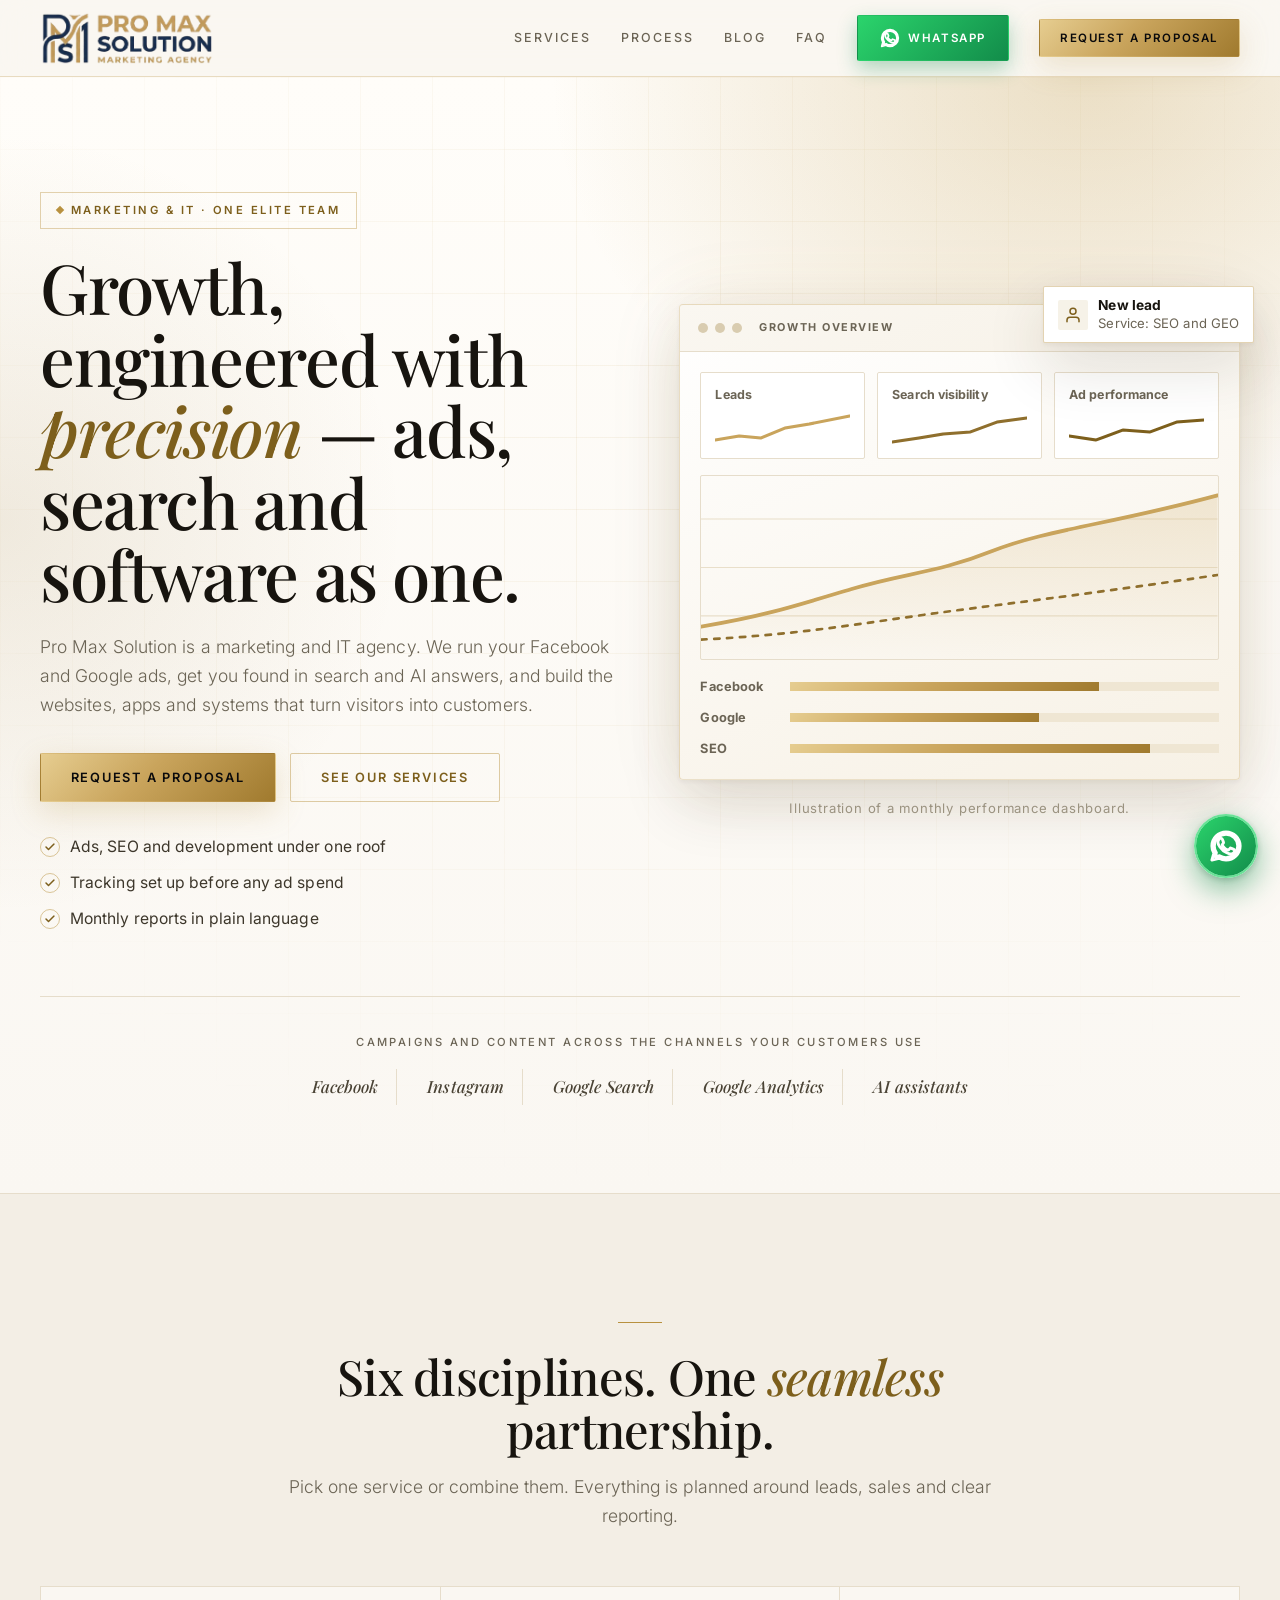
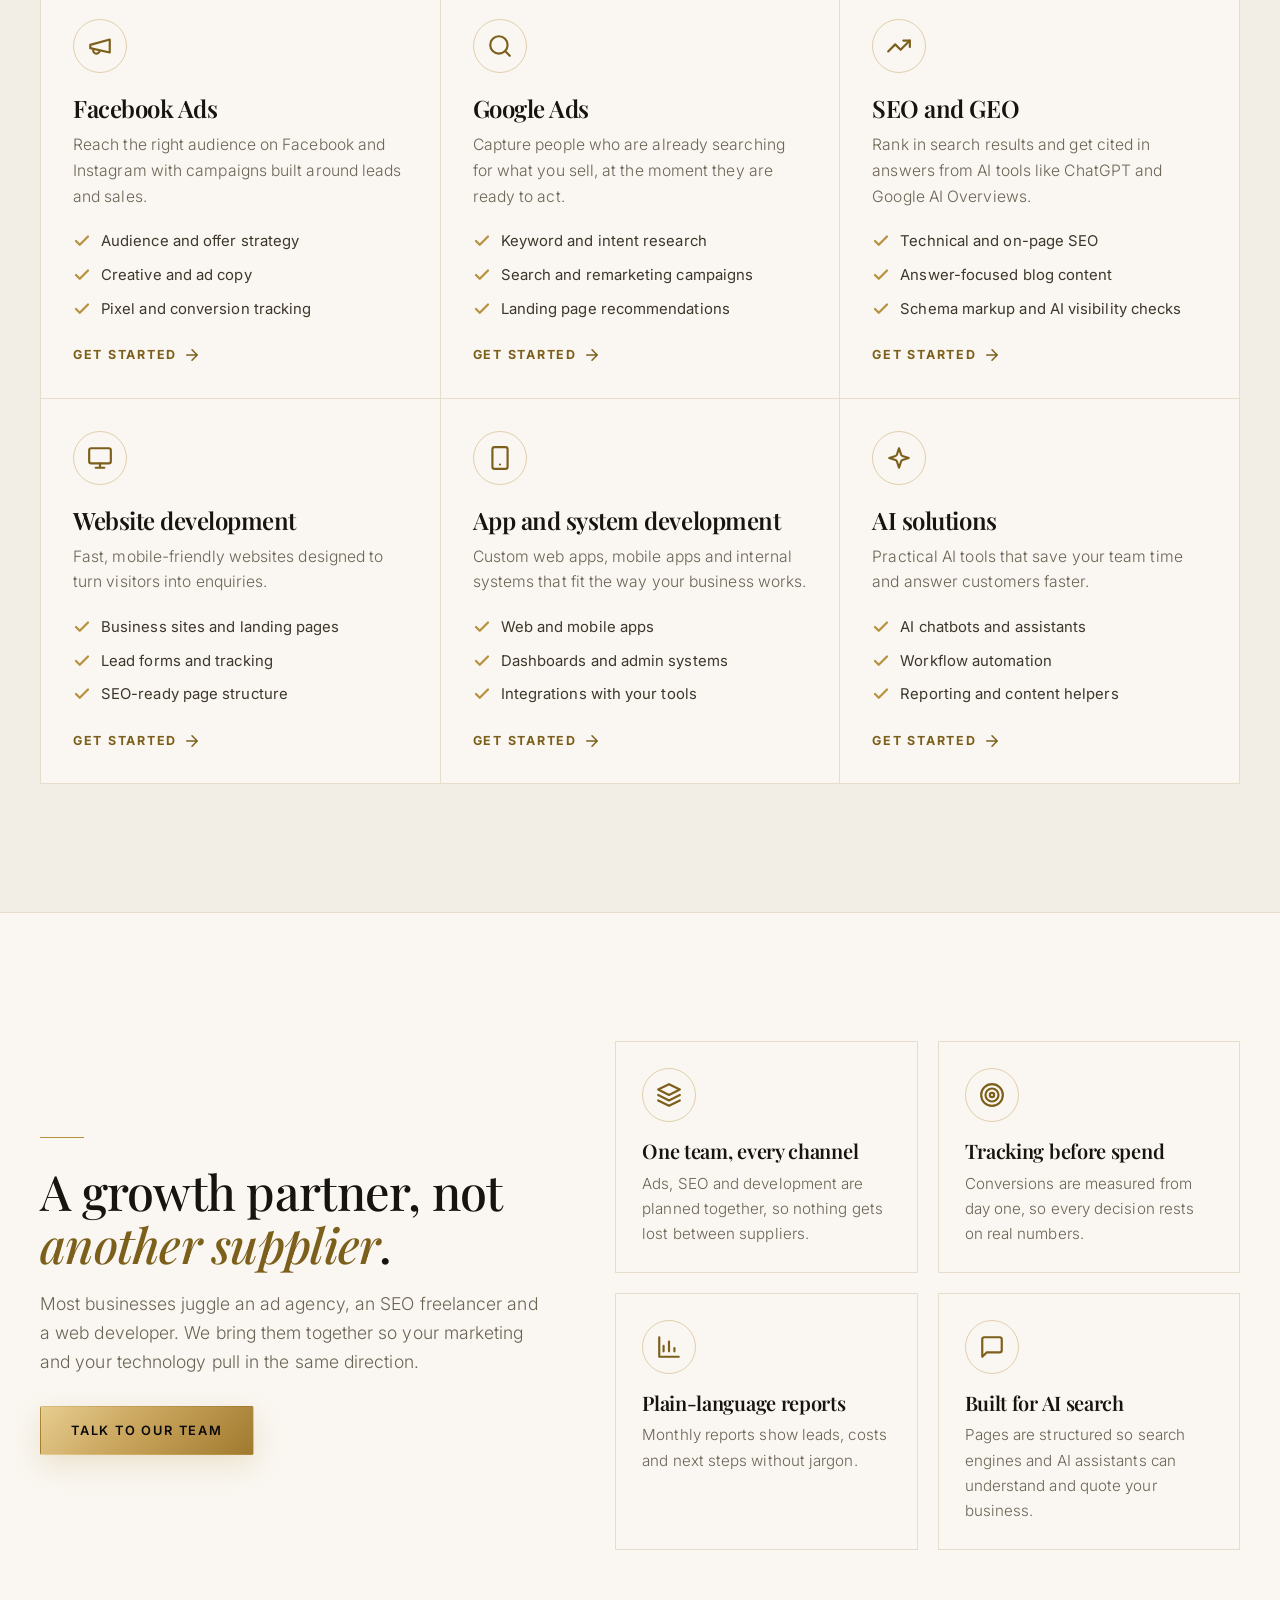
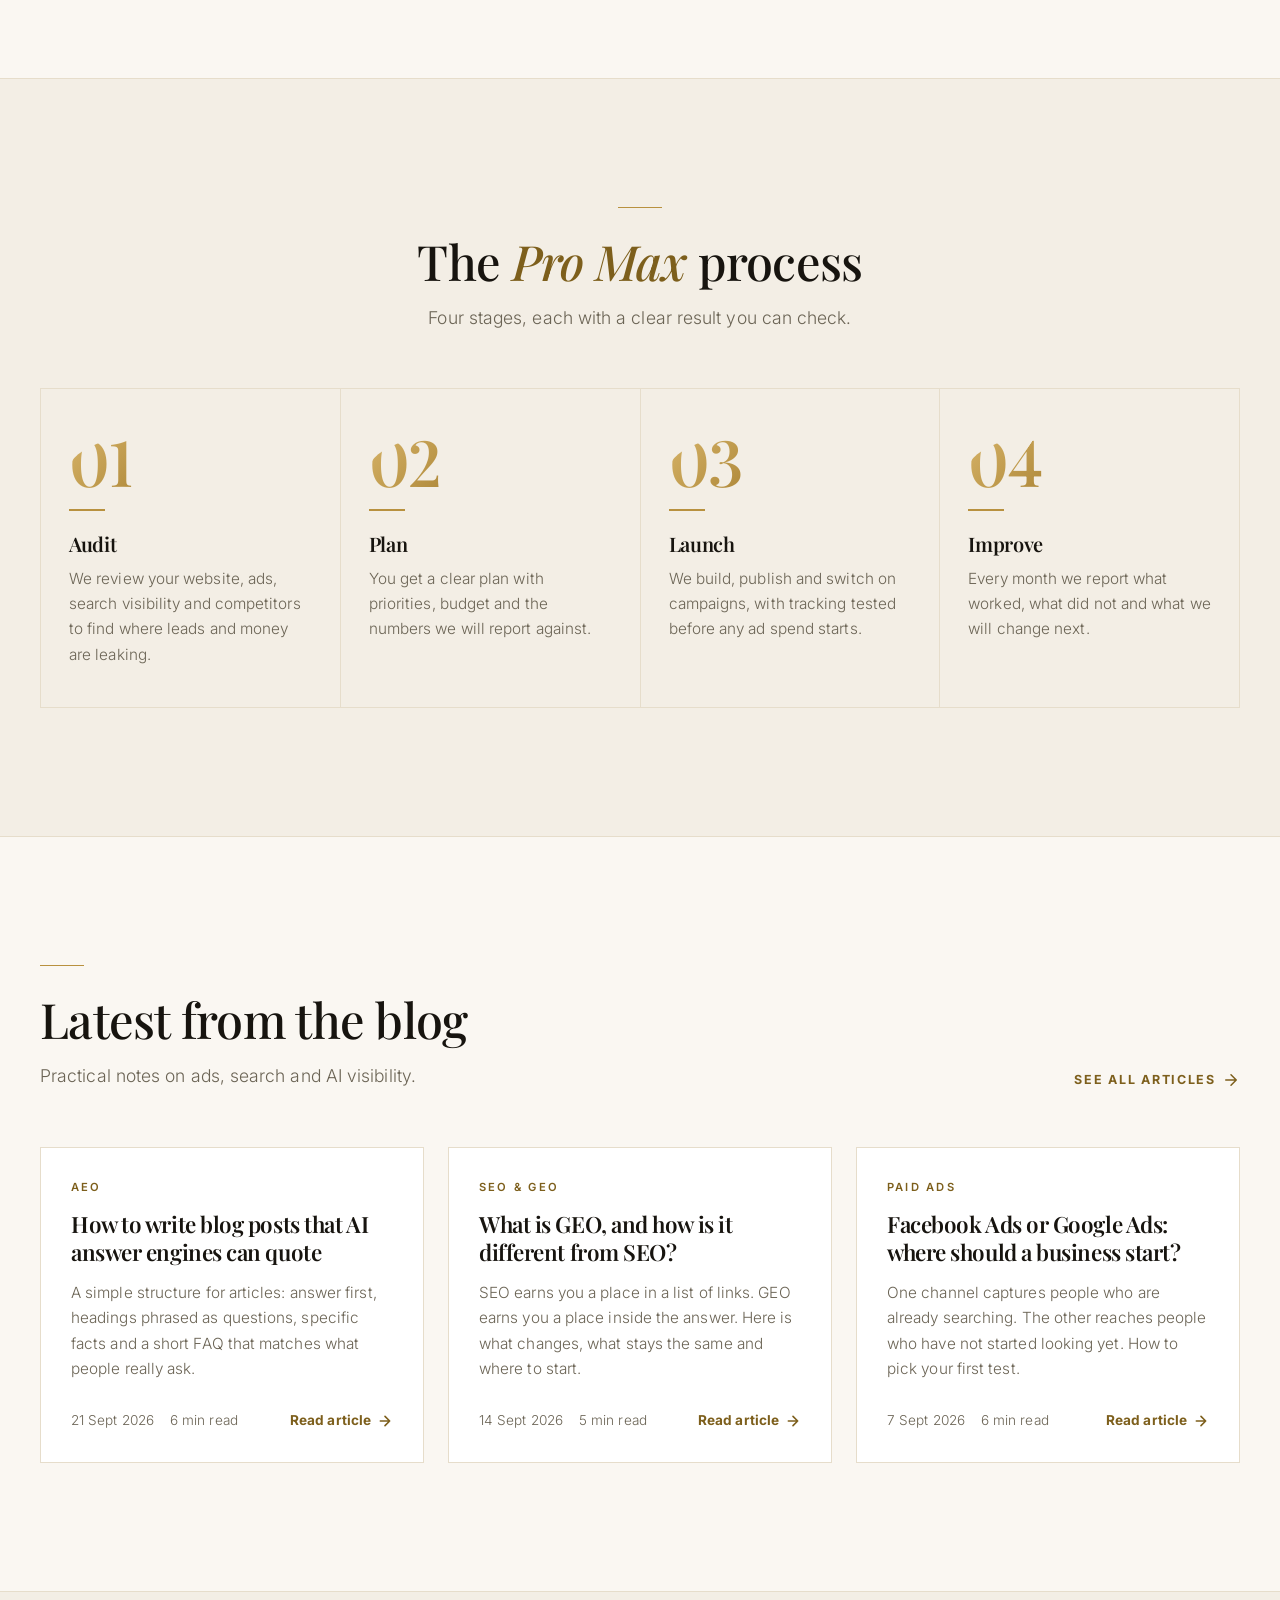
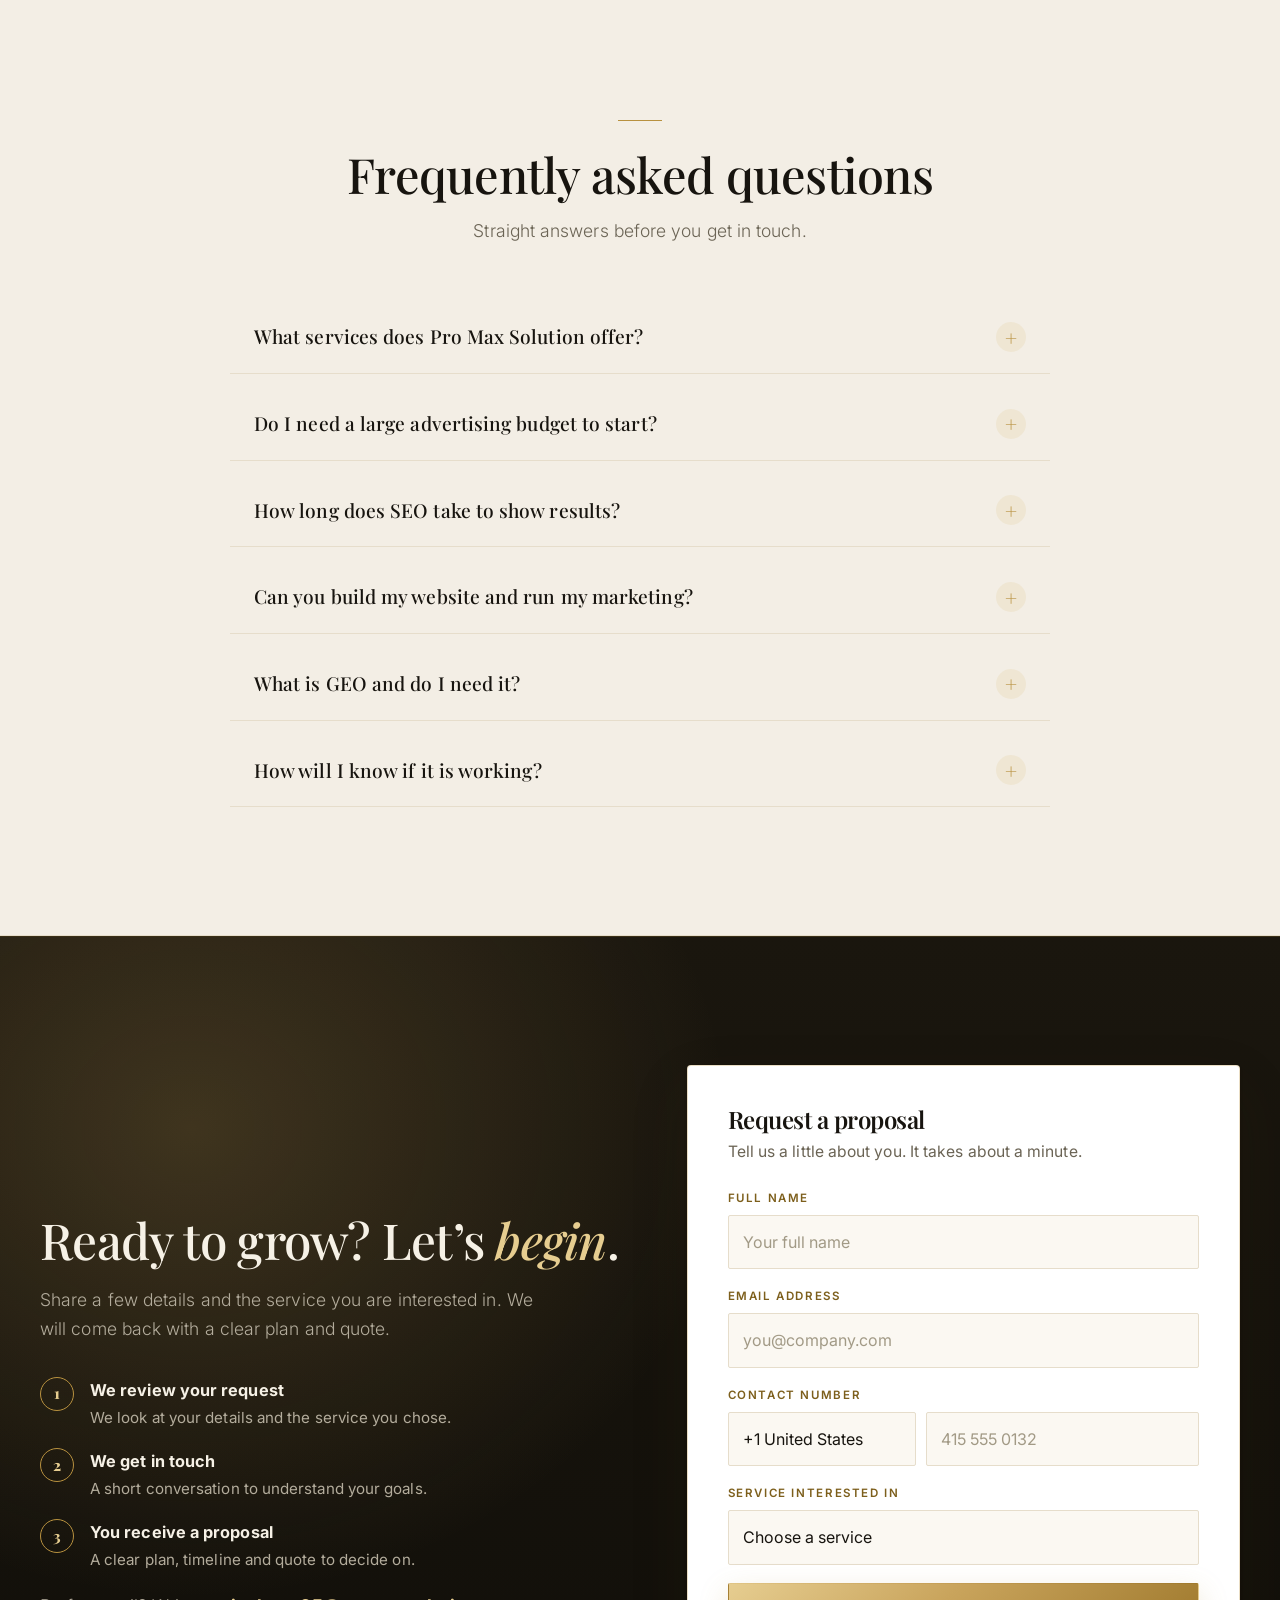
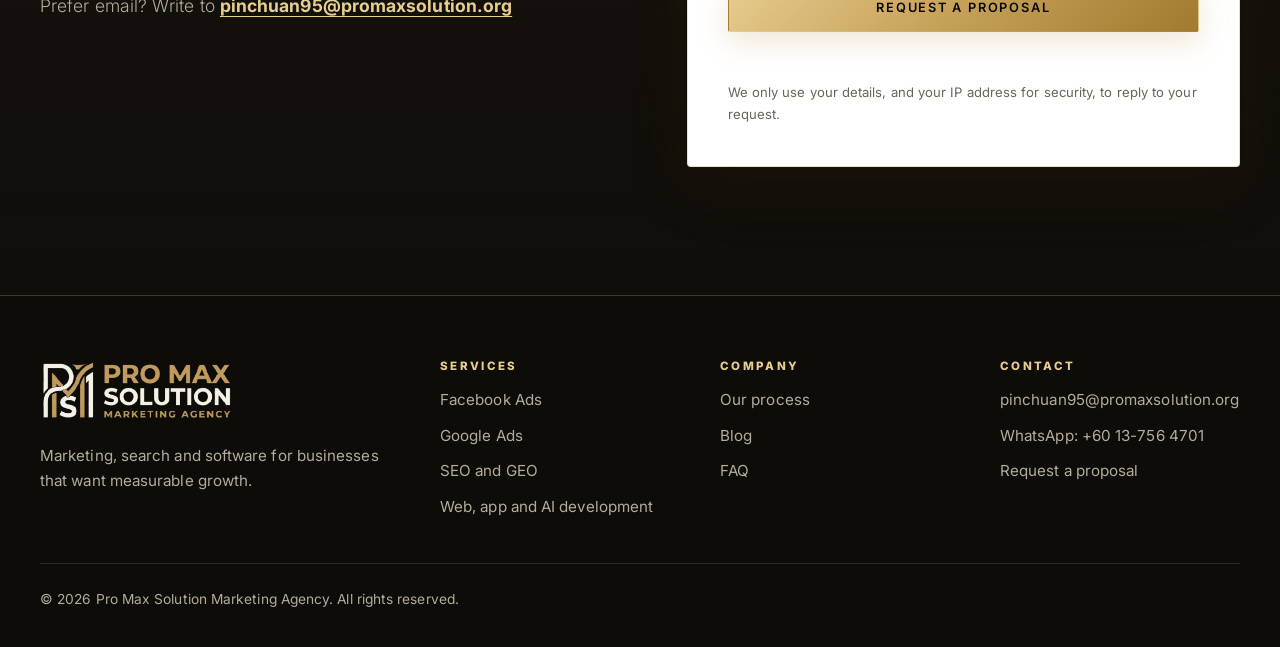
==== commit 99b8482e: "Add files via upload" ====
--- a/promax-website/index.html
+++ b/promax-website/index.html
@@ -490,7 +490,7 @@
 
             <button class="btn btn--primary btn--block" type="submit">Request a proposal</button>
             <p class="form-status" id="form-status" role="status" aria-live="polite"></p>
-            <p class="form-note">We only use your details to reply to your request.</p>
+            <p class="form-note">We only use your details, and your IP address for security, to reply to your request.</p>
           </form>
         </div>
       </div>
